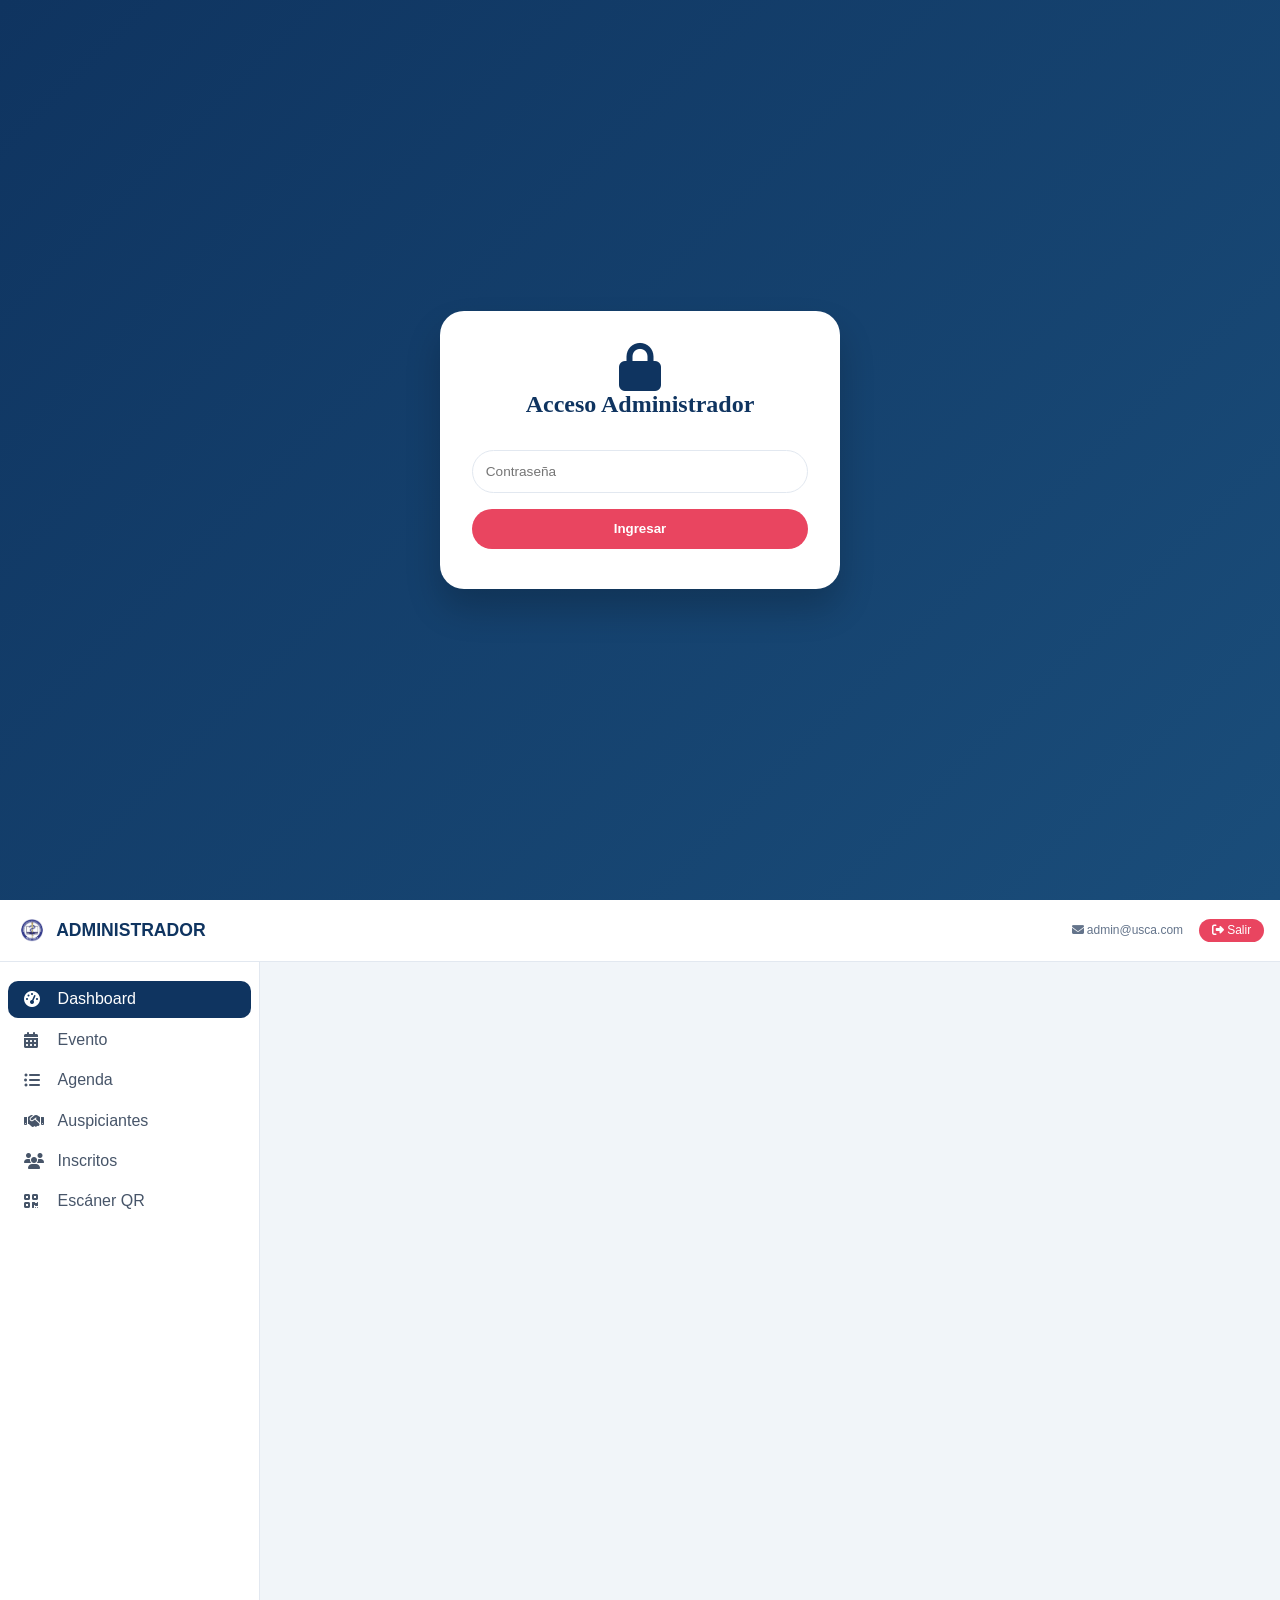
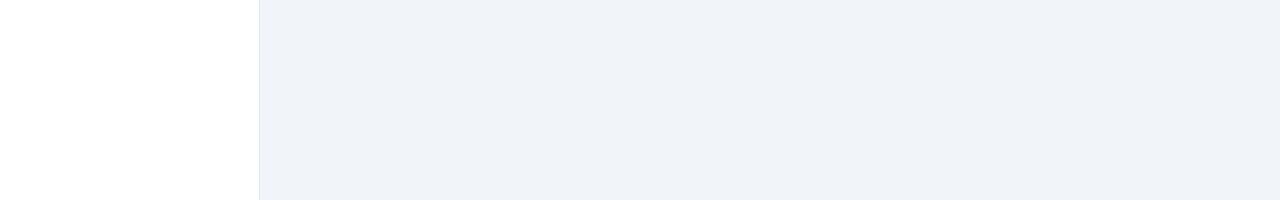
==== admin.html @ 4ec11296 "Admin: mejora diseño carnet (logo circular, título centrado, QR 120px, Caaguazú 2026)" ====
<!DOCTYPE html>
<html lang="es">
<head>
    <meta charset="UTF-8">
    <meta name="viewport" content="width=device-width, initial-scale=1.0, user-scalable=yes">
    <title>Administrador - Seminario USCA</title>
    <link href="https://fonts.googleapis.com/css2?family=Inter:opsz,wght@14..32,300;14..32,400;14..32,500;14..32,600;14..32,700&display=swap" rel="stylesheet">
    <link rel="stylesheet" href="https://cdnjs.cloudflare.com/ajax/libs/font-awesome/6.4.0/css/all.min.css">
    <link rel="stylesheet" href="css/styles.css">
    <script src="https://cdn.jsdelivr.net/npm/chart.js@4.4.0/dist/chart.umd.min.js"></script>
    <script src="https://cdn.jsdelivr.net/npm/jsqr@1.4.0/dist/jsQR.min.js"></script>
    <script src="https://cdnjs.cloudflare.com/ajax/libs/html2pdf.js/0.10.1/html2pdf.bundle.min.js"></script>
    <script src="https://cdn.jsdelivr.net/npm/qrcodejs@1.0.0/qrcode.min.js"></script>
    <script src="https://cdnjs.cloudflare.com/ajax/libs/html2canvas/1.4.1/html2canvas.min.js"></script>
    <!-- Firebase -->
    <script src="https://www.gstatic.com/firebasejs/9.6.1/firebase-app-compat.js"></script>
    <script src="https://www.gstatic.com/firebasejs/9.6.1/firebase-database-compat.js"></script>
    <style>
        /* Estilos para el carnet en el modal */
        .modal-carnet-admin {
            display: none;
            position: fixed;
            z-index: 1100;
            left: 0;
            top: 0;
            width: 100%;
            height: 100%;
            background-color: rgba(0,0,0,0.8);
            justify-content: center;
            align-items: center;
        }
        .modal-carnet-admin.active {
            display: flex;
        }
        .carnet-preview {
            background: white;
            border-radius: 16px;
            padding: 1rem;
            max-width: 500px;
            width: 90%;
            text-align: center;
        }
        .carnet-preview .carnet {
            margin: 0 auto;
            position: relative;
            background: linear-gradient(135deg, #0f3460 0%, #1a4d7a 100%);
            color: white;
            border-radius: 16px;
            padding: 1.5rem;
        }
        .btn-imprimir {
            background: #0f3460;
            margin-top: 1rem;
        }
        /* Centrar QR */
        #carnetQRAdmin {
            display: flex;
            justify-content: center;
        }
        /* Ajuste para impresión */
        @media print {
            .modal-carnet-admin {
                position: absolute;
                background: white;
            }
            .carnet-preview {
                box-shadow: none;
                padding: 0;
            }
            .btn, .close {
                display: none;
            }
        }
    </style>
</head>
<body>

<!-- Pantalla de login -->
<div id="loginScreen" class="login-container">
    <div class="login-card">
        <i class="fas fa-lock" style="font-size: 3rem; color:#0f3460;"></i>
        <h2>Acceso Administrador</h2>
        <input type="password" id="adminPassword" placeholder="Contraseña" onkeypress="if(event.key==='Enter') verificarLogin()">
        <button onclick="verificarLogin()">Ingresar</button>
        <div id="loginError" class="error-msg"></div>
    </div>
</div>

<!-- Panel Admin -->
<div id="adminPanel" class="admin-panel">
    <div class="admin-header">
        <div class="logo-area">
            <img src="assets/logo.png" alt="Logo">
            <h1>ADMINISTRADOR</h1>
        </div>
        <div class="user-area">
            <span class="user-email"><i class="fas fa-envelope"></i> admin@usca.com</span>
            <button class="btn-logout" onclick="cerrarSesion()"><i class="fas fa-sign-out-alt"></i> Salir</button>
        </div>
    </div>
    <div class="admin-layout">
        <div class="sidebar">
            <div class="nav-item active" data-tab="dashboard"><i class="fas fa-tachometer-alt"></i> <span>Dashboard</span></div>
            <div class="nav-item" data-tab="evento"><i class="fas fa-calendar-alt"></i> <span>Evento</span></div>
            <div class="nav-item" data-tab="agenda"><i class="fas fa-list-ul"></i> <span>Agenda</span></div>
            <div class="nav-item" data-tab="auspiciantes"><i class="fas fa-handshake"></i> <span>Auspiciantes</span></div>
            <div class="nav-item" data-tab="inscritos"><i class="fas fa-users"></i> <span>Inscritos</span></div>
            <div class="nav-item" data-tab="scanner"><i class="fas fa-qrcode"></i> <span>Escáner QR</span></div>
        </div>
        <div class="main-content" id="mainContent"></div>
    </div>
</div>

<!-- Modal para ver imagen grande -->
<div id="modalImagen" class="modal-imagen" onclick="cerrarModalImagen()"><img id="imgGrande" src=""></div>

<!-- Modal para previsualizar carnet -->
<div id="modalCarnetAdmin" class="modal-carnet-admin">
    <div class="carnet-preview">
        <span style="float: right; font-size: 24px; cursor: pointer;" onclick="cerrarModalCarnetAdmin()">&times;</span>
        <div id="carnetAdminContent"></div>
        <button class="btn" onclick="imprimirCarnet()"><i class="fas fa-print"></i> Imprimir</button>
        <button class="btn btn-imprimir" onclick="descargarCarnetAdmin()"><i class="fas fa-download"></i> Descargar PNG</button>
    </div>
</div>

<script>
    // ==================== CONFIGURACIÓN FIREBASE ====================
    const firebaseConfig = {
        apiKey: "AIzaSyDCMQjh5PCz2f17xxhMF0JkGAjliCBreUg",
        authDomain: "seminario-usca.firebaseapp.com",
        databaseURL: "https://seminario-usca-default-rtdb.firebaseio.com",
        projectId: "seminario-usca",
        storageBucket: "seminario-usca.firebasestorage.app",
        messagingSenderId: "560733409147",
        appId: "1:560733409147:web:13f01f10f3ee961ab677de"
    };
    
    if (!firebase.apps.length) {
        firebase.initializeApp(firebaseConfig);
    }
    const db = firebase.database();
    
    // ==================== VARIABLES GLOBALES ====================
    let agenda = [];
    let auspiciantes = [];
    let inscritos = [];
    let eventInfo = {};
    let scannerActive = false, scannerStream = null, scannerAnimation = null;
    let searchTerm = '';
    
    // ==================== FUNCIONES DE CARGA EN TIEMPO REAL ====================
    function cargarDatos() {
        db.ref('agenda').on('value', snap => {
            if(snap.val()) agenda = Object.values(snap.val());
            else agenda = [];
            if(document.getElementById('listaAgenda')) actualizarListaAgenda();
            if(document.getElementById('chartInscritos')) actualizarDashboard();
        });
        db.ref('auspiciantes').on('value', snap => {
            if(snap.val()) auspiciantes = Object.values(snap.val());
            else auspiciantes = [];
            if(document.getElementById('listaAuspiciantes')) actualizarListaAuspiciantes();
        });
        db.ref('inscritos').on('value', snap => {
            if(snap.val()) inscritos = Object.values(snap.val());
            else inscritos = [];
            if(document.getElementById('listaInscritosContainer')) actualizarListaInscritos();
            if(document.getElementById('chartInscritos')) actualizarDashboard();
        });
        db.ref('evento').on('value', snap => {
            if(snap.val()) eventInfo = snap.val();
            else {
                eventInfo = {
                    descripcion: "Evento de actualización quirúrgica",
                    fecha: "2026-08-08",
                    horaInicio: "08:00",
                    horaFin: "17:00"
                };
                db.ref('evento').set(eventInfo);
            }
            if(document.getElementById('descEvento')) cargarEventoAlFormulario();
            if(document.getElementById('chartInscritos')) actualizarDashboard();
        });
    }
    
    // ==================== FUNCIONES DE VISTA ====================
    function actualizarDashboard() {
        const total = inscritos.length, pagos = inscritos.filter(i=>i.pagoVerificado).length, presentes = inscritos.filter(i=>i.presente).length;
        document.getElementById('kpiContainer').innerHTML = `
            <div class="kpi-card"><div class="kpi-info"><h3>Inscritos</h3><div class="kpi-number">${total}</div></div><div class="kpi-icon"><i class="fas fa-users"></i></div></div>
            <div class="kpi-card"><div class="kpi-info"><h3>Pagos verificados</h3><div class="kpi-number">${pagos}</div></div><div class="kpi-icon"><i class="fas fa-credit-card"></i></div></div>
            <div class="kpi-card"><div class="kpi-info"><h3>Asistencia confirmada</h3><div class="kpi-number">${presentes}</div></div><div class="kpi-icon"><i class="fas fa-check-circle"></i></div></div>
            <div class="kpi-card"><div class="kpi-info"><h3>Actividades</h3><div class="kpi-number">${agenda.length}</div></div><div class="kpi-icon"><i class="fas fa-calendar"></i></div></div>
        `;
        document.getElementById('resumenEvento').innerHTML = `📅 ${new Date(eventInfo.fecha).toLocaleDateString('es-ES')} - ${eventInfo.horaInicio} a ${eventInfo.horaFin}`;
        const ctx = document.getElementById('chartInscritos')?.getContext('2d');
        if(ctx) {
            new Chart(ctx, { type: 'doughnut', data: { labels: ['Confirmados', 'Pendientes'], datasets: [{ data: [presentes, total-presentes], backgroundColor: ['#16c784', '#e94560'] }] } });
        }
    }
    
    function cargarEventoAlFormulario() {
        document.getElementById('descEvento').value = eventInfo.descripcion;
        document.getElementById('fechaEvento').value = eventInfo.fecha;
        document.getElementById('horaInicio').value = eventInfo.horaInicio;
        document.getElementById('horaFin').value = eventInfo.horaFin;
    }
    
    function actualizarListaAgenda() {
        const container = document.getElementById('listaAgenda');
        container.innerHTML = agenda.map(a => `
            <div class="list-item"><div><strong>${a.hora}</strong> - ${a.tema}<br><small>${a.speaker||''}</small></div><button class="btn btn-sm btn-danger" onclick="eliminarActividad('${a.id}')">Eliminar</button></div>
        `).join('');
    }
    
    function actualizarListaAuspiciantes() {
        const container = document.getElementById('listaAuspiciantes');
        container.innerHTML = auspiciantes.map(a => `
            <div class="list-item"><div style="display:flex; align-items:center; gap:10px;">${a.imagen ? `<img src="${a.imagen}" style="height:40px; border-radius:8px;">` : '<i class="fas fa-building" style="font-size:1.8rem;"></i>'}<strong>${a.nombre}</strong></div><button class="btn btn-sm btn-danger" onclick="eliminarAuspiciante('${a.id}')">Eliminar</button></div>
        `).join('');
    }
    
    function resaltarPalabras(texto, busqueda) {
        if (!busqueda.trim()) return texto;
        const palabras = busqueda.trim().split(/\s+/);
        let resultado = texto;
        palabras.forEach(palabra => {
            if (palabra.length === 0) return;
            const escapado = palabra.replace(/[.*+?^${}()|[\]\\]/g, '\\$&');
            const regex = new RegExp(`(${escapado})`, 'gi');
            resultado = resultado.replace(regex, `<span class="highlight">$1</span>`);
        });
        return resultado;
    }
    
    function textoNormalizadoSinEspacios(str) {
        return str.toLowerCase().replace(/\s/g, '');
    }
    
    // ---- FUNCIÓN MODIFICADA DEL CARNET PARA ADMIN (con logo circular y título centrado) ----
    function mostrarCarnetAdmin(nombreCompleto, ci, qrData) {
        const container = document.getElementById('carnetAdminContent');
        container.innerHTML = `
            <div class="carnet" style="position: relative; padding: 1.5rem;">
                <!-- Logo circular arriba a la izquierda -->
                <div style="position: absolute; top: 15px; left: 15px;">
                    <img src="assets/logo.png" style="width: 70px; height: 70px; object-fit: cover; border-radius: 50%; border: 2px solid white; background: white;">
                </div>
                <!-- Título centrado -->
                <div style="text-align: center; font-weight: 800; font-size: 1.2rem; line-height: 1.3; margin: 0 0 20px 0;">
                    III Seminario de<br>Actualización Quirúrgica
                </div>
                <!-- Nombre del participante centrado -->
                <div class="carnet-nombre" style="font-size: 1.4rem; font-weight: 800; margin: 10px 0 5px; text-align: center;">${nombreCompleto.toUpperCase()}</div>
                <!-- CI -->
                <div class="carnet-ci" style="text-align: center;">CI: ${ci}</div>
                <!-- QR centrado -->
                <div id="carnetQRAdmin" style="display: flex; justify-content: center; margin: 15px auto;"></div>
                <!-- Pie de página -->
                <div class="carnet-footer" style="margin-top: 10px; font-size: 0.9rem; text-align: center;">Caaguazú 2026</div>
            </div>
        `;
        const qrDiv = document.getElementById('carnetQRAdmin');
        qrDiv.innerHTML = '';
        new QRCode(qrDiv, {
            text: qrData,
            width: 120,
            height: 120,
            colorDark: "#0f3460",
            colorLight: "#ffffff"
        });
        document.getElementById('modalCarnetAdmin').classList.add('active');
    }
    
    function cerrarModalCarnetAdmin() {
        document.getElementById('modalCarnetAdmin').classList.remove('active');
    }
    
    function imprimirCarnet() {
        const carnetHTML = document.querySelector('#carnetAdminContent .carnet').cloneNode(true);
        const ventana = window.open('', '_blank');
        ventana.document.write(`
            <html><head><title>Carnet - Seminario USCA</title>
            <style>
                body { font-family: 'Poppins', sans-serif; display: flex; justify-content: center; align-items: center; min-height: 100vh; margin: 0; background: #f0f4f8; }
                .carnet { background: linear-gradient(135deg, #0f3460 0%, #1a4d7a 100%); color: white; padding: 1.5rem; border-radius: 16px; text-align: center; width: 400px; margin: auto; position: relative; }
                .carnet-header { display: flex; align-items: center; justify-content: center; gap: 10px; }
                .carnet-nombre { font-size: 1.3rem; font-weight: 800; margin: 0.5rem 0; }
                img { max-width: 100%; }
                #carnetQRAdmin { display: flex; justify-content: center; }
                /* Asegurar que el logo circular se vea bien en impresión */
                .carnet div[style*="position: absolute"] {
                    position: absolute !important;
                    top: 15px !important;
                    left: 15px !important;
                }
            </style>
            </head><body>
            ${carnetHTML.outerHTML}
            <script>window.onload = function() { window.print(); setTimeout(() => window.close(), 500); }<\/script>
            </body></html>
        `);
        ventana.document.close();
    }
    
    function descargarCarnetAdmin() {
        const carnetElement = document.querySelector('#carnetAdminContent .carnet');
        html2canvas(carnetElement, { scale: 2 }).then(canvas => {
            const link = document.createElement('a');
            link.download = 'carnet.png';
            link.href = canvas.toDataURL();
            link.click();
        }).catch(() => alert('Error al generar la imagen'));
    }
    
    function eliminarInscrito(id, nombre) {
        if (confirm(`¿Estás seguro de que deseas eliminar a ${nombre}? Esta acción no se puede deshacer.`)) {
            const password = prompt("Para confirmar la eliminación, ingresa la contraseña de administrador:");
            if (password === "2000") {
                db.ref('inscritos/' + id).remove().then(() => {
                    alert("Inscrito eliminado correctamente.");
                    actualizarListaInscritos();
                }).catch(err => alert("Error al eliminar: " + err.message));
            } else {
                alert("Contraseña incorrecta. Eliminación cancelada.");
            }
        }
    }
    
    function actualizarListaInscritos() {
        const container = document.getElementById('listaInscritosContainer');
        if (!container) return;
        const termRaw = searchTerm.trim();
        let inscritosFiltrados = inscritos;
        if (termRaw !== '') {
            const termNormalizado = textoNormalizadoSinEspacios(termRaw);
            inscritosFiltrados = inscritos.filter(i => {
                const nombreCompleto = `${i.nombre} ${i.apellido}`;
                const nombreCompletoSinEspacios = textoNormalizadoSinEspacios(nombreCompleto);
                const ciSinEspacios = textoNormalizadoSinEspacios(i.ci.toString());
                return nombreCompletoSinEspacios.includes(termNormalizado) || ciSinEspacios.includes(termNormalizado);
            });
        }
        if (inscritosFiltrados.length === 0) {
            container.innerHTML = `<div class="no-results"><i class="fas fa-exclamation-triangle"></i> No se encontraron inscritos que coincidan con "<strong>${termRaw}</strong>"</div>`;
            return;
        }
        let html = '';
        inscritosFiltrados.forEach(i => {
            let nombreResaltado = resaltarPalabras(i.nombre, searchTerm);
            let apellidoResaltado = resaltarPalabras(i.apellido, searchTerm);
            let ciResaltado = resaltarPalabras(i.ci.toString(), searchTerm);
            const imgPreview = i.comprobante ? `<img src="${i.comprobante}" class="img-thumb" onclick="verImagen('${i.comprobante}')">` : 'Sin imagen';
            html += `<div class="list-item">
                <div class="inscrito-info">
                    <strong>${nombreResaltado} ${apellidoResaltado}</strong><br>
                    CI: ${ciResaltado} | ${i.correo}
                    <div style="margin-top:5px;">${imgPreview}</div>
                </div>
                <div class="inscrito-actions">
                    <button class="btn btn-sm ${i.pagoVerificado ? 'btn-warning' : 'btn-success'}" onclick="togglePago('${i.id}')">
                        ${i.pagoVerificado ? 'Quitar pago' : 'Validar pago'}
                    </button>
                    <button class="btn btn-sm ${i.presente ? 'btn-warning' : 'btn-success'}" onclick="toggleAsistencia('${i.id}')">
                        ${i.presente ? 'Quitar asistencia' : 'Marcar asistencia'}
                    </button>
                    <button class="btn btn-sm btn-danger" onclick="eliminarInscrito('${i.id}', '${i.nombre} ${i.apellido}')">
                        <i class="fas fa-trash"></i> Eliminar
                    </button>
                    <button class="btn btn-sm" style="background:#0f3460;" onclick="mostrarCarnetAdmin('${i.nombre} ${i.apellido}', '${i.ci}', '${i.id}')">
                        <i class="fas fa-id-card"></i> Carnet
                    </button>
                </div>
            </div>`;
        });
        container.innerHTML = html;
    }
    
    window.buscarInscritos = function() {
        const input = document.getElementById('searchInput');
        searchTerm = input ? input.value : '';
        actualizarListaInscritos();
    };
    window.limpiarBusqueda = function() {
        searchTerm = '';
        const input = document.getElementById('searchInput');
        if (input) input.value = '';
        actualizarListaInscritos();
    };
    
    // ==================== RENDERIZAR SECCIONES ====================
    function renderDashboard() {
        return `<div class="kpi-grid" id="kpiContainer"></div><div class="section-card"><div class="section-title"><i class="fas fa-info-circle"></i> Resumen del evento</div><p id="resumenEvento"></p><canvas id="chartInscritos" style="max-height:250px; margin-top:1rem;"></canvas></div>`;
    }
    function renderEvento() {
        return `<div class="section-card"><div class="section-title"><i class="fas fa-calendar-alt"></i> Configuración del Evento</div><div class="form-group"><label>Descripción</label><textarea id="descEvento" rows="3"></textarea></div><div class="form-group"><label>Fecha</label><input type="date" id="fechaEvento"></div><div class="form-group"><label>Hora inicio</label><input type="time" id="horaInicio"></div><div class="form-group"><label>Hora fin</label><input type="time" id="horaFin"></div><button class="btn" onclick="guardarEvento()">Guardar cambios</button></div>`;
    }
    function renderAgenda() {
        return `<div class="section-card"><div style="display:flex; justify-content:space-between; align-items:center; margin-bottom:1rem;"><div class="section-title"><i class="fas fa-list-ul"></i> Agenda del Evento</div><button class="btn" onclick="exportarAgendaPDF()"><i class="fas fa-file-pdf"></i> Exportar agenda a PDF</button></div><div class="section-title"><i class="fas fa-plus-circle"></i> Agregar actividad</div><div style="display:flex; gap:0.5rem; flex-wrap:wrap; margin-bottom:1rem;"><input type="time" id="nuevaHora" style="flex:1;"><input type="text" id="nuevoTema" placeholder="Tema" style="flex:2;"><input type="text" id="nuevoSpeaker" placeholder="Expositor" style="flex:2;"><button class="btn" onclick="agregarActividad()">➕ Agregar</button></div><div class="section-title"><i class="fas fa-list"></i> Actividades actuales</div><div id="listaAgenda"></div></div>`;
    }
    function renderAuspiciantes() {
        return `<div class="section-card"><div class="section-title"><i class="fas fa-handshake"></i> Agregar auspiciante</div><div style="display:flex; gap:0.5rem; flex-wrap:wrap; margin-bottom:1rem;"><input type="text" id="nombreAuspiciante" placeholder="Nombre" style="flex:2;"><input type="file" id="imagenAuspiciante" accept="image/*" style="flex:2;"><button class="btn" onclick="agregarAuspiciante()">➕ Agregar</button></div><div class="section-title"><i class="fas fa-building"></i> Auspiciantes actuales</div><div id="listaAuspiciantes"></div></div>`;
    }
    function renderInscritos() {
        return `<div class="section-card"><div class="section-title"><i class="fas fa-users"></i> Lista de inscritos</div><div class="search-container"><input type="text" id="searchInput" class="search-input" placeholder="🔍 Buscar por nombre, apellido o cédula (ignora espacios)" onkeyup="buscarInscritos()"><button class="btn" onclick="buscarInscritos()"><i class="fas fa-search"></i> Buscar</button><button class="btn" style="background:#64748b;" onclick="limpiarBusqueda()"><i class="fas fa-times"></i> Limpiar</button><button class="btn" onclick="exportarExcel()"><i class="fas fa-file-excel"></i> Exportar</button></div><div id="listaInscritosContainer"></div></div>`;
    }
    function renderScanner() {
        return `<div class="section-card"><div class="section-title"><i class="fas fa-qrcode"></i> Escáner QR</div><p>Acerca el código QR del carnet para cambiar asistencia (toggle).</p><div class="scanner-container"><video id="scannerVideo" playsinline></video><div style="margin-top:1rem;"><button class="btn" id="btnIniciar" onclick="iniciarEscaner()"><i class="fas fa-video"></i> Iniciar cámara</button><button class="btn btn-danger" id="btnDetener" onclick="detenerEscaner()" style="display:none;"><i class="fas fa-stop"></i> Detener</button></div><div id="scannerResultado" style="margin-top:1rem;"></div></div></div>`;
    }
    
    function exportarAgendaPDF() {
        const fechaEvento = new Date(eventInfo.fecha).toLocaleDateString('es-ES', { year: 'numeric', month: 'long', day: 'numeric' });
        let tablaHTML = `<div class="pdf-agenda" style="font-family: 'Inter', sans-serif; padding: 20px;"><div style="text-align:center; margin-bottom:20px; border-bottom:2px solid #0f3460; padding-bottom:10px;"><img src="assets/logo.png" style="height:60px;"><h2 style="color:#0f3460;">III SEMINARIO DE ACTUALIZACIÓN QUIRÚRGICA</h2><p style="color:#e94560;">${fechaEvento} - ${eventInfo.horaInicio} a ${eventInfo.horaFin}</p></div><table style="width:100%; border-collapse:collapse;"><thead><tr style="background:#0f3460; color:white;"><th>Hora</th><th>Tema</th><th>Expositor</th></tr></thead><tbody>${agenda.map(item => `<tr><td style="border:1px solid #ddd; padding:8px;">${item.hora}</td><td style="border:1px solid #ddd; padding:8px;">${item.tema}</td><td style="border:1px solid #ddd; padding:8px;">${item.speaker || '---'}</td></tr>`).join('')}</tbody></table><div style="text-align:center; margin-top:20px; font-size:0.8rem; color:#64748b;">Seminario USCA - ${fechaEvento}</div></div>`;
        const element = document.createElement('div');
        element.innerHTML = tablaHTML;
        document.body.appendChild(element);
        html2pdf().set({ margin: [0.5,0.5,0.5,0.5], filename: `agenda_seminario_${eventInfo.fecha}.pdf`, image: { type: 'jpeg', quality: 0.98 }, html2canvas: { scale: 2 }, jsPDF: { unit: 'in', format: 'a4', orientation: 'portrait' } }).from(element).save().then(() => element.remove());
    }
    window.exportarAgendaPDF = exportarAgendaPDF;
    
    // ==================== CRUD CON FIREBASE ====================
    window.guardarEvento = function() {
        eventInfo.descripcion = document.getElementById('descEvento').value;
        eventInfo.fecha = document.getElementById('fechaEvento').value;
        eventInfo.horaInicio = document.getElementById('horaInicio').value;
        eventInfo.horaFin = document.getElementById('horaFin').value;
        db.ref('evento').set(eventInfo).then(() => {
            alert("Evento actualizado");
            cambiarSeccion('dashboard');
        }).catch(err => alert("Error: " + err.message));
    };
    
    window.agregarActividad = function() {
        let hora = document.getElementById('nuevaHora').value, tema = document.getElementById('nuevoTema').value;
        if(!hora || !tema) { alert("Completa hora y tema"); return; }
        const speaker = document.getElementById('nuevoSpeaker').value;
        const newId = Date.now().toString();
        db.ref('agenda/' + newId).set({ id: newId, hora, tema, speaker }).then(() => {
            cambiarSeccion('agenda');
        }).catch(err => alert("Error: " + err.message));
    };
    
    window.eliminarActividad = function(id) {
        db.ref('agenda/' + id).remove().then(() => {
            cambiarSeccion('agenda');
        }).catch(err => alert("Error: " + err.message));
    };
    
    window.agregarAuspiciante = function() {
        let nombre = document.getElementById('nombreAuspiciante').value.trim();
        if(!nombre) { alert("Ingrese nombre"); return; }
        let file = document.getElementById('imagenAuspiciante').files[0];
        const newId = Date.now().toString();
        const reader = new FileReader();
        reader.onload = e => {
            db.ref('auspiciantes/' + newId).set({ id: newId, nombre, imagen: e.target.result }).then(() => {
                cambiarSeccion('auspiciantes');
            }).catch(err => alert("Error: " + err.message));
        };
        if(file) reader.readAsDataURL(file);
        else {
            db.ref('auspiciantes/' + newId).set({ id: newId, nombre, imagen: null }).then(() => {
                cambiarSeccion('auspiciantes');
            }).catch(err => alert("Error: " + err.message));
        }
        document.getElementById('nombreAuspiciante').value = '';
        document.getElementById('imagenAuspiciante').value = '';
    };
    
    window.eliminarAuspiciante = function(id) {
        db.ref('auspiciantes/' + id).remove().then(() => {
            cambiarSeccion('auspiciantes');
        }).catch(err => alert("Error: " + err.message));
    };
    
    window.togglePago = function(id) {
        const ref = db.ref('inscritos/' + id);
        ref.once('value').then(snap => {
            const inscrito = snap.val();
            if(inscrito) {
                inscrito.pagoVerificado = !inscrito.pagoVerificado;
                ref.set(inscrito);
            }
        });
    };
    
    window.toggleAsistencia = function(id) {
        const ref = db.ref('inscritos/' + id);
        ref.once('value').then(snap => {
            const inscrito = snap.val();
            if(inscrito) {
                inscrito.presente = !inscrito.presente;
                ref.set(inscrito);
            }
        });
    };
    
    window.verImagen = function(base64) {
        document.getElementById('imgGrande').src = base64;
        document.getElementById('modalImagen').classList.add('active');
    };
    window.cerrarModalImagen = function() {
        document.getElementById('modalImagen').classList.remove('active');
    };
    
    function exportarExcel() {
        let csv = "Nombre,Cédula,Email,Pago verificado,Asistencia\n";
        inscritos.forEach(i => {
            csv += `"${i.nombre} ${i.apellido}","${i.ci}","${i.correo}","${i.pagoVerificado ? 'Sí' : 'No'}","${i.presente ? 'Presente' : 'Ausente'}"\n`;
        });
        let blob = new Blob(["\uFEFF" + csv], { type: "text/csv;charset=utf-8;" });
        let link = document.createElement('a');
        link.href = URL.createObjectURL(blob);
        link.download = "inscritos.csv";
        link.click();
        URL.revokeObjectURL(link.href);
    }
    window.exportarExcel = exportarExcel;
    
    // ==================== ESCÁNER QR ====================
    window.iniciarEscaner = function() {
        let video = document.getElementById('scannerVideo');
        navigator.mediaDevices.getUserMedia({ video: { facingMode: 'environment' } }).then(stream => {
            scannerStream = stream;
            video.srcObject = stream;
            video.play();
            document.getElementById('btnIniciar').style.display = 'none';
            document.getElementById('btnDetener').style.display = 'inline-block';
            scannerActive = true;
            escanearQR();
        }).catch(err => alert("Error cámara: " + err.message));
    };
    
    window.detenerEscaner = function() {
        scannerActive = false;
        if(scannerAnimation) cancelAnimationFrame(scannerAnimation);
        if(scannerStream) { scannerStream.getTracks().forEach(t => t.stop()); scannerStream = null; }
        let video = document.getElementById('scannerVideo');
        if(video) video.srcObject = null;
        document.getElementById('btnIniciar').style.display = 'inline-block';
        document.getElementById('btnDetener').style.display = 'none';
    };
    
    function escanearQR() {
        if(!scannerActive) return;
        let video = document.getElementById('scannerVideo');
        if(video.videoWidth === 0) { scannerAnimation = requestAnimationFrame(escanearQR); return; }
        let canvas = document.createElement('canvas');
        canvas.width = video.videoWidth;
        canvas.height = video.videoHeight;
        let ctx = canvas.getContext('2d');
        ctx.drawImage(video, 0, 0, canvas.width, canvas.height);
        let imageData = ctx.getImageData(0, 0, canvas.width, canvas.height);
        let code = jsQR(imageData.data, canvas.width, canvas.height);
        if(code) {
            let inscrito = inscritos.find(i => i.id === code.data);
            let resultadoDiv = document.getElementById('scannerResultado');
            if(inscrito) {
                inscrito.presente = !inscrito.presente;
                db.ref('inscritos/' + inscrito.id).set(inscrito).then(() => {
                    resultadoDiv.innerHTML = `<span style="color:green;">✅ Asistencia cambiada a ${inscrito.presente ? 'Presente' : 'Ausente'} para ${inscrito.nombre}</span>`;
                    setTimeout(() => resultadoDiv.innerHTML = '', 3000);
                    detenerEscaner();
                    if(document.getElementById('listaInscritosContainer')) actualizarListaInscritos();
                });
            } else {
                resultadoDiv.innerHTML = `<span style="color:red;">❌ Código no válido</span>`;
                setTimeout(() => resultadoDiv.innerHTML = '', 2000);
            }
            return;
        }
        scannerAnimation = requestAnimationFrame(escanearQR);
    }
    
    // ==================== NAVEGACIÓN ====================
    function cambiarSeccion(seccion) {
        let content = document.getElementById('mainContent');
        if(seccion === 'dashboard') {
            content.innerHTML = renderDashboard();
            setTimeout(() => actualizarDashboard(), 50);
        } else if(seccion === 'evento') {
            content.innerHTML = renderEvento();
            cargarEventoAlFormulario();
        } else if(seccion === 'agenda') {
            content.innerHTML = renderAgenda();
            actualizarListaAgenda();
        } else if(seccion === 'auspiciantes') {
            content.innerHTML = renderAuspiciantes();
            actualizarListaAuspiciantes();
        } else if(seccion === 'inscritos') {
            content.innerHTML = renderInscritos();
            actualizarListaInscritos();
        } else if(seccion === 'scanner') {
            content.innerHTML = renderScanner();
        }
        document.querySelectorAll('.nav-item').forEach(el => el.classList.remove('active'));
        document.querySelector(`.nav-item[data-tab="${seccion}"]`).classList.add('active');
        if(seccion !== 'scanner') detenerEscaner();
    }
    
    // ==================== LOGIN / LOGOUT ====================
    window.verificarLogin = function() {
        const pass = document.getElementById('adminPassword').value;
        if(pass === 'usca2026') {
            document.getElementById('loginScreen').style.display = 'none';
            document.getElementById('adminPanel').classList.add('active');
            cargarDatos();
            cambiarSeccion('dashboard');
        } else {
            document.getElementById('loginError').innerText = '❌ Contraseña incorrecta';
        }
    };
    
    window.cerrarSesion = function() {
        detenerEscaner();
        document.getElementById('adminPanel').classList.remove('active');
        document.getElementById('loginScreen').style.display = 'flex';
        document.getElementById('adminPassword').value = '';
        document.getElementById('loginError').innerText = '';
    };
    
    window.cambiarSeccion = cambiarSeccion;
    window.cerrarModalCarnetAdmin = cerrarModalCarnetAdmin;
    window.imprimirCarnet = imprimirCarnet;
    window.descargarCarnetAdmin = descargarCarnetAdmin;
    window.mostrarCarnetAdmin = mostrarCarnetAdmin;
    window.eliminarInscrito = eliminarInscrito;
    
    document.querySelectorAll('.nav-item').forEach(el => {
        el.addEventListener('click', () => cambiarSeccion(el.getAttribute('data-tab')));
    });
</script>
</body>
</html>
---- css/styles.css ----
:root {
    --primary: #0f3460;
    --secondary: #e94560;
    --accent: #16c784;
    --light: #f0f4f8;
    --text: #2c3e50;
}

* {
    margin: 0;
    padding: 0;
    box-sizing: border-box;
}

body {
    font-family: 'Poppins', sans-serif;
    background: linear-gradient(135deg, var(--light) 0%, #e8f4f8 100%);
    color: var(--text);
    overflow-x: hidden;
}

/* ============ HEADER ============ */
header {
    background: linear-gradient(135deg, var(--primary) 0%, #1a4d7a 100%);
    color: white;
    padding: 0.8rem 1rem;
    box-shadow: 0 8px 32px rgba(15, 52, 96, 0.2);
    position: sticky;
    top: 0;
    z-index: 999;
}
.header-container {
    max-width: 1400px;
    margin: 0 auto;
    display: flex;
    justify-content: space-between;
    align-items: center;
    flex-wrap: wrap;
    gap: 0.5rem;
}
.logo {
    font-family: 'Playfair Display', serif;
    font-size: 1.2rem;
    font-weight: 800;
    display: flex;
    align-items: center;
    gap: 0.5rem;
}
.logo img {
    height: 45px;
}
nav {
    display: flex;
    gap: 1rem;
    align-items: center;
    flex-wrap: wrap;
}
nav a {
    color: white;
    text-decoration: none;
    font-weight: 500;
    cursor: pointer;
    font-size: 0.9rem;
}
.admin-btn {
    background: var(--secondary);
    color: white;
    padding: 0.4rem 0.8rem;
    border-radius: 50px;
    border: none;
    cursor: pointer;
    font-weight: 600;
    font-size: 0.8rem;
}

/* ============ HERO ============ */
.hero {
    min-height: 30vh;
    background: linear-gradient(135deg, var(--primary) 0%, #1a4d7a 100%);
    color: white;
    display: flex;
    align-items: center;
    justify-content: center;
    text-align: center;
    padding: 2rem 1rem;
}
.hero h1 {
    font-family: 'Playfair Display', serif;
    font-size: 1.8rem;
    margin-bottom: 1rem;
}
.hero-info {
    display: flex;
    gap: 1rem;
    justify-content: center;
    margin-top: 1rem;
    flex-wrap: wrap;
}
.info-item {
    background: rgba(255,255,255,0.1);
    padding: 0.5rem 1rem;
    border-radius: 10px;
    backdrop-filter: blur(10px);
    font-size: 0.8rem;
}
.info-item-value {
    font-size: 1rem;
    font-weight: 700;
}

/* ============ SECCIONES GENERALES ============ */
.auspiciantes-section,
.descripcion-section,
.agenda-section,
.cta-section {
    max-width: 1200px;
    margin: 1.5rem auto;
    padding: 1.5rem;
    background: white;
    border-radius: 16px;
    box-shadow: 0 4px 12px rgba(0,0,0,0.08);
}
/* TÍTULOS CENTRADOS (importante) */
.section-title {
    font-family: 'Playfair Display', serif;
    font-size: 1.8rem;
    font-weight: 700;
    color: var(--primary);
    text-align: center !important;
    margin-left: auto !important;
    margin-right: auto !important;
    display: block;
    width: 100%;
    margin-bottom: 1rem;
    letter-spacing: -0.5px;
}
.section-subtitle {
    text-align: center;
    color: #7f8c8d;
    margin-bottom: 1.5rem;
    font-size: 0.9rem;
}
.descripcion-content p {
    text-align: center;
    line-height: 1.6;
}

/* ============ AGENDA ============ */
.agenda-grid {
    display: grid;
    grid-template-columns: repeat(auto-fit, minmax(250px, 1fr));
    gap: 1rem;
}
.agenda-card {
    background: #f8f9fa;
    padding: 1rem;
    border-radius: 12px;
    border-left: 4px solid var(--secondary);
}
.agenda-time {
    font-weight: 700;
    font-size: 0.9rem;
    color: var(--secondary);
}
.agenda-topic {
    font-size: 1rem;
    font-weight: 700;
    margin: 0.3rem 0;
}
.agenda-speaker {
    font-size: 0.8rem;
    color: #7f8c8d;
}

/* ============ AUSPICIANTES (carrusel) ============ */
.auspiciantes-carousel {
    overflow: hidden;
    height: 120px;
}
.carousel-inner-custom {
    display: flex;
    animation: scroll-carousel 30s linear infinite;
}
@keyframes scroll-carousel {
    0% { transform: translateX(0); }
    100% { transform: translateX(-50%); }
}
.auspiciante-item {
    flex-shrink: 0;
    width: 140px;
    text-align: center;
    padding: 0.5rem;
}
.auspiciante-logo {
    height: 60px;
    width: auto;
    object-fit: contain;
    margin-bottom: 0.3rem;
}
.auspiciante-name {
    font-size: 0.8rem;
    font-weight: 600;
    color: var(--primary);
}

/* ============ CTA ============ */
.cta-btn {
    display: block;
    background: var(--secondary);
    color: white;
    padding: 0.8rem 1.2rem;
    border-radius: 50px;
    border: none;
    font-size: 1rem;
    font-weight: 600;
    cursor: pointer;
    margin: 0 auto;
    width: 90%;
    max-width: 260px;
    transition: all 0.3s;
}
.cta-btn:hover {
    transform: translateY(-3px);
    box-shadow: 0 8px 16px rgba(233,69,96,0.3);
}

/* ============ MODALES GENERALES ============ */
.modal-inscripcion,
.modal-login-admin,
.modal-carnet {
    display: none;
    position: fixed;
    z-index: 1050;
    left: 0;
    top: 0;
    width: 100%;
    height: 100%;
    background-color: rgba(0,0,0,0.7);
}
.modal-inscripcion.active,
.modal-login-admin.active,
.modal-carnet.active {
    display: flex;
    align-items: center;
    justify-content: center;
}
.modal-content-custom,
.login-content,
.carnet-container {
    background: white;
    padding: 1.5rem;
    border-radius: 16px;
    width: 90%;
    max-width: 450px;
    max-height: 90vh;
    overflow-y: auto;
}
.close-modal,
.close-login,
.close-carnet {
    float: right;
    font-size: 24px;
    cursor: pointer;
    color: #aaa;
}
.close-modal:hover,
.close-login:hover,
.close-carnet:hover {
    color: black;
}
.form-group {
    margin-bottom: 1rem;
}
.form-group label {
    font-weight: 600;
    font-size: 0.85rem;
    color: var(--primary);
    display: block;
    margin-bottom: 0.3rem;
}
.form-group input,
.form-group textarea {
    width: 100%;
    padding: 0.7rem;
    border: 1px solid #cbd5e1;
    border-radius: 12px;
    font-family: 'Poppins', sans-serif;
}
.file-input-label {
    display: block;
    padding: 1rem;
    border: 2px dashed var(--secondary);
    border-radius: 12px;
    text-align: center;
    cursor: pointer;
    background: #f8f9fa;
    font-size: 0.85rem;
}
.btn-submit,
.btn-login {
    background: var(--secondary);
    color: white;
    border: none;
    padding: 0.8rem;
    width: 100%;
    border-radius: 40px;
    font-weight: 600;
    cursor: pointer;
    transition: all 0.3s;
    margin-top: 0.5rem;
}
.btn-submit:hover,
.btn-login:hover {
    background: #c42c48;
    transform: translateY(-2px);
}

/* ============ CARNET ============ */
.carnet {
    background: linear-gradient(135deg, var(--primary) 0%, #1a4d7a 100%);
    color: white;
    padding: 1rem;
    border-radius: 16px;
    text-align: center;
    margin: 1rem 0;
}
.carnet-header {
    font-size: 1rem;
    font-weight: 700;
    margin-bottom: 0.5rem;
    display: flex;
    align-items: center;
    justify-content: center;
    gap: 0.5rem;
}
.carnet-nombre {
    font-size: 1.2rem;
    font-weight: 800;
    margin: 0.5rem 0;
}
#carnetQR {
    background: white;
    padding: 8px;
    border-radius: 8px;
    display: inline-block;
    margin: 0.5rem 0;
}
.btn-descargar-carnet {
    background: var(--secondary);
    color: white;
    border: none;
    padding: 0.6rem;
    border-radius: 40px;
    cursor: pointer;
    font-weight: 600;
    width: 100%;
    margin-top: 0.5rem;
}

/* ============ ADMIN PANEL (estilos unificados) ============ */
.login-container {
    display: flex;
    align-items: center;
    justify-content: center;
    min-height: 100vh;
    background: linear-gradient(135deg, var(--primary) 0%, #1a4d7a 100%);
}
.login-card {
    background: white;
    padding: 2rem;
    border-radius: 24px;
    width: 90%;
    max-width: 400px;
    text-align: center;
    box-shadow: 0 20px 35px rgba(0,0,0,0.2);
}
.login-card h2 {
    color: var(--primary);
    font-family: 'Playfair Display', serif;
    margin-bottom: 1rem;
}
.login-card input {
    width: 100%;
    padding: 0.8rem;
    margin: 1rem 0;
    border: 1px solid #e2e8f0;
    border-radius: 40px;
}
.login-card button {
    background: var(--secondary);
    color: white;
    border: none;
    padding: 0.8rem;
    width: 100%;
    border-radius: 40px;
    font-weight: 600;
    cursor: pointer;
}
.error-msg {
    color: var(--secondary);
    margin-top: 0.5rem;
}
.admin-panel {
    display: none;
    height: 100vh;
    display: flex;
    flex-direction: column;
}
.admin-panel.active {
    display: flex;
}
.admin-header {
    background: white;
    padding: 0.8rem 1rem;
    display: flex;
    justify-content: space-between;
    align-items: center;
    border-bottom: 1px solid #e2e8f0;
    flex-wrap: wrap;
    gap: 0.5rem;
}
.logo-area {
    display: flex;
    align-items: center;
    gap: 0.5rem;
}
.logo-area img {
    height: 35px;
}
.logo-area h1 {
    font-size: 1.1rem;
    font-weight: 700;
    color: var(--primary);
}
.user-area {
    display: flex;
    align-items: center;
    gap: 1rem;
}
.user-email {
    font-size: 0.75rem;
    color: #64748b;
}
.btn-logout {
    background: var(--secondary);
    border: none;
    color: white;
    padding: 0.3rem 0.8rem;
    border-radius: 30px;
    cursor: pointer;
    font-size: 0.75rem;
}
.admin-layout {
    display: flex;
    flex: 1;
    overflow: hidden;
}
.sidebar {
    width: 260px;
    background: white;
    border-right: 1px solid #e2e8f0;
    padding: 1rem 0;
    overflow-y: auto;
}
.nav-item {
    padding: 0.6rem 1rem;
    display: flex;
    align-items: center;
    gap: 0.6rem;
    cursor: pointer;
    transition: 0.2s;
    color: #475569;
    font-weight: 500;
    margin: 0.2rem 0.5rem;
    border-radius: 10px;
}
.nav-item i {
    width: 24px;
    font-size: 1rem;
}
.nav-item.active {
    background: var(--primary);
    color: white;
}
.nav-item:hover:not(.active) {
    background: #f1f5f9;
}
.main-content {
    flex: 1;
    overflow-y: auto;
    padding: 1rem;
    background: #f1f5f9;
}
.kpi-grid {
    display: grid;
    grid-template-columns: repeat(auto-fit, minmax(180px, 1fr));
    gap: 1rem;
    margin-bottom: 1.5rem;
}
.kpi-card {
    background: white;
    border-radius: 16px;
    padding: 1rem;
    display: flex;
    justify-content: space-between;
    align-items: center;
    border: 1px solid #e2e8f0;
}
.kpi-info h3 {
    font-size: 0.7rem;
    text-transform: uppercase;
    color: #64748b;
    margin-bottom: 0.2rem;
}
.kpi-number {
    font-size: 1.5rem;
    font-weight: 800;
    color: var(--primary);
}
.kpi-icon {
    font-size: 1.5rem;
    color: var(--secondary);
    opacity: 0.7;
}
.section-card {
    background: white;
    border-radius: 20px;
    padding: 1rem;
    margin-bottom: 1.5rem;
    border: 1px solid #e2e8f0;
}
.section-title {
    font-size: 1rem;
    font-weight: 600;
    color: var(--primary);
    margin-bottom: 0.8rem;
    display: flex;
    align-items: center;
    gap: 0.5rem;
}
.form-group {
    margin-bottom: 0.8rem;
}
.form-group label {
    font-size: 0.8rem;
}
input, textarea {
    width: 100%;
    padding: 0.5rem;
    font-size: 0.85rem;
}
.btn {
    background: var(--secondary);
    color: white;
    border: none;
    padding: 0.4rem 0.8rem;
    border-radius: 30px;
    cursor: pointer;
    font-weight: 500;
    font-size: 0.8rem;
}
.btn-sm {
    padding: 0.2rem 0.6rem;
    font-size: 0.7rem;
}
.btn-success {
    background: #16a34a;
}
.btn-warning {
    background: #f59e0b;
    color: #1f2937;
}
.btn-danger {
    background: #dc2626;
}
.list-item {
    background: #f8fafc;
    border-radius: 12px;
    padding: 0.6rem;
    margin-bottom: 0.5rem;
    display: flex;
    justify-content: space-between;
    align-items: center;
    flex-wrap: wrap;
    gap: 0.5rem;
    border: 1px solid #e2e8f0;
}
.inscrito-info {
    flex: 2;
    min-width: 150px;
}
.inscrito-actions {
    display: flex;
    gap: 0.5rem;
    flex-wrap: wrap;
}
.img-thumb {
    width: 30px;
    height: 30px;
    object-fit: cover;
    border-radius: 6px;
    cursor: pointer;
}
.highlight {
    background-color: #fef08a;
    border-radius: 4px;
    padding: 0 2px;
}
.search-container {
    display: flex;
    gap: 0.5rem;
    align-items: center;
    flex-wrap: wrap;
    margin-bottom: 1rem;
}
.search-input {
    flex: 1;
    min-width: 150px;
}
.no-results {
    text-align: center;
    padding: 1rem;
    color: var(--secondary);
}
.scanner-container {
    text-align: center;
}
#scannerVideo {
    width: 100%;
    max-width: 400px;
    border-radius: 16px;
    background: #000;
}
.modal-imagen {
    display: none;
    position: fixed;
    top: 0;
    left: 0;
    width: 100%;
    height: 100%;
    background: rgba(0,0,0,0.8);
    justify-content: center;
    align-items: center;
    z-index: 2000;
}
.modal-imagen.active {
    display: flex;
}
.modal-imagen img {
    max-width: 90%;
    max-height: 90%;
    border-radius: 12px;
}

/* ============ RESPONSIVE ESPECÍFICO PARA ADMIN EN MÓVIL ============ */
@media (max-width: 768px) {
    .admin-header {
        flex-direction: column;
        text-align: center;
    }
    .admin-layout {
        flex-direction: column;
    }
    .sidebar {
        width: 100%;
        display: flex;
        flex-wrap: wrap;
        justify-content: center;
        padding: 0.5rem;
        border-right: none;
        border-bottom: 1px solid #e2e8f0;
    }
    .nav-item {
        width: auto;
        padding: 0.4rem 0.6rem;
        margin: 0.2rem;
        font-size: 0.7rem;
    }
    .kpi-grid {
        grid-template-columns: 1fr;
    }
    .search-container {
        flex-direction: column;
        align-items: stretch;
    }
    .search-input {
        width: 100%;
    }
    .list-item {
        flex-direction: column;
        align-items: stretch;
    }
    .inscrito-actions {
        justify-content: flex-end;
    }
    .btn {
        width: auto;
    }
    /* Ajustes para la página principal en móvil */
    .hero h1 {
        font-size: 1.5rem;
    }
    .section-title {
        font-size: 1.5rem;
    }
    .auspiciante-item {
        width: 100px;
    }
    .agenda-card {
        padding: 0.8rem;
    }
}
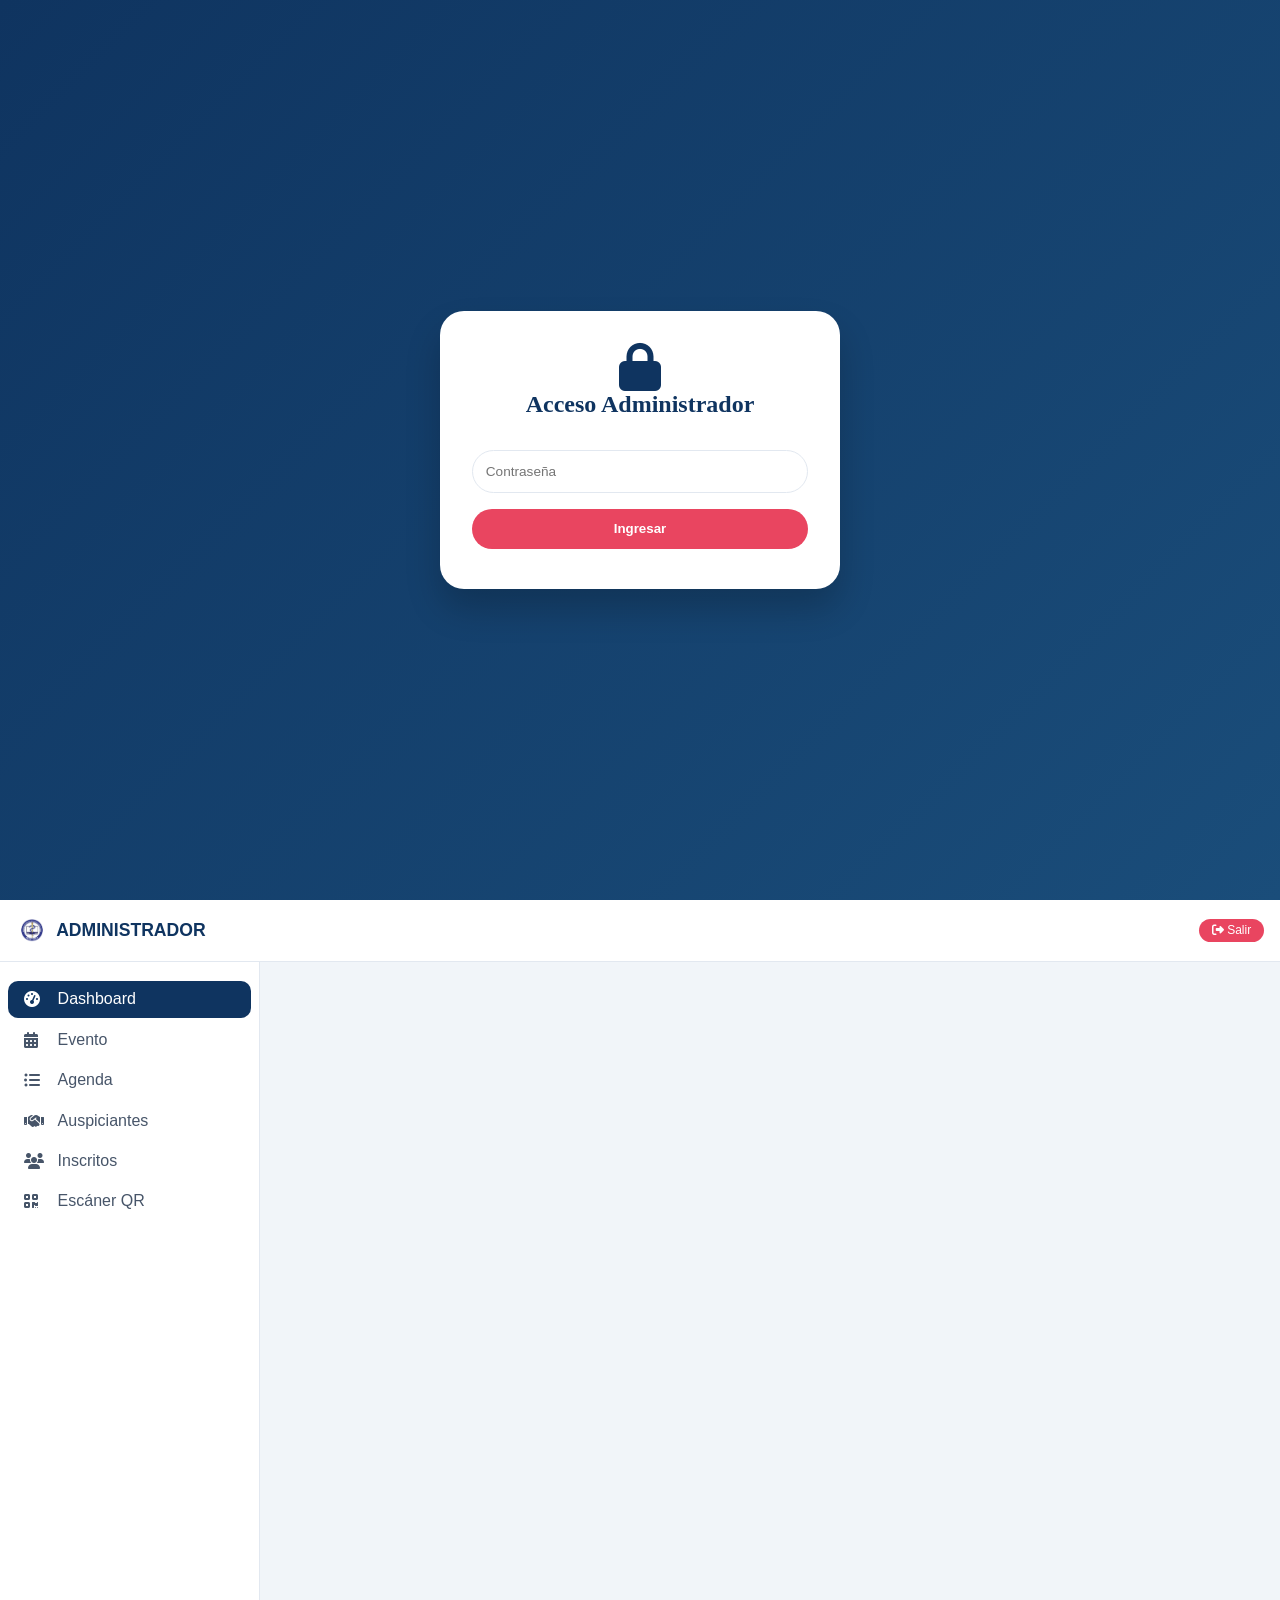
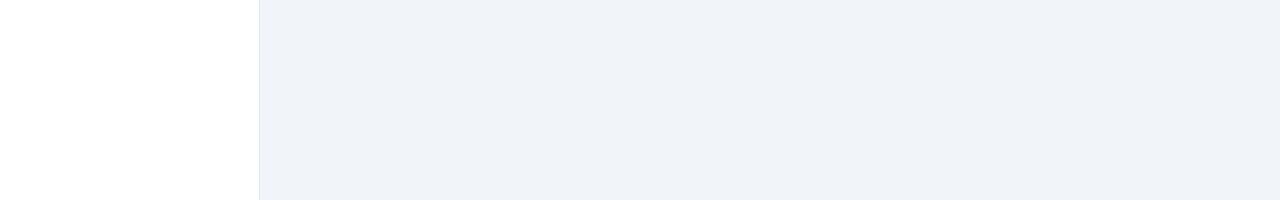
==== commit 797d3bd3: "Admin: cambios profundos" ====
--- a/admin.html
+++ b/admin.html
@@ -16,7 +16,302 @@
     <script src="https://www.gstatic.com/firebasejs/9.6.1/firebase-app-compat.js"></script>
     <script src="https://www.gstatic.com/firebasejs/9.6.1/firebase-database-compat.js"></script>
     <style>
-        /* Estilos para el carnet en el modal */
+        /* Estilos adicionales para responsive y mejora de UI */
+        .login-container {
+            display: flex;
+            align-items: center;
+            justify-content: center;
+            min-height: 100vh;
+            background: linear-gradient(135deg, #0f3460 0%, #1a4d7a 100%);
+        }
+        .login-card {
+            background: white;
+            padding: 2rem;
+            border-radius: 24px;
+            width: 90%;
+            max-width: 400px;
+            text-align: center;
+            box-shadow: 0 20px 35px rgba(0,0,0,0.2);
+        }
+        .login-card h2 {
+            color: #0f3460;
+            font-family: 'Playfair Display', serif;
+            margin-bottom: 1rem;
+        }
+        .login-card input {
+            width: 100%;
+            padding: 0.8rem;
+            margin: 1rem 0;
+            border: 1px solid #e2e8f0;
+            border-radius: 40px;
+        }
+        .login-card button {
+            background: #e94560;
+            color: white;
+            border: none;
+            padding: 0.8rem;
+            width: 100%;
+            border-radius: 40px;
+            font-weight: 600;
+            cursor: pointer;
+        }
+        .error-msg {
+            color: #e94560;
+            margin-top: 0.5rem;
+        }
+        /* Panel Admin */
+        .admin-panel {
+            display: none;
+            height: 100vh;
+            display: flex;
+            flex-direction: column;
+        }
+        .admin-panel.active {
+            display: flex;
+        }
+        .admin-header {
+            background: white;
+            padding: 0.8rem 1rem;
+            display: flex;
+            justify-content: space-between;
+            align-items: center;
+            border-bottom: 1px solid #e2e8f0;
+            flex-wrap: wrap;
+            gap: 0.5rem;
+        }
+        .logo-area {
+            display: flex;
+            align-items: center;
+            gap: 0.5rem;
+        }
+        .logo-area img {
+            height: 35px;
+        }
+        .logo-area h1 {
+            font-size: 1.1rem;
+            font-weight: 700;
+            color: #0f3460;
+        }
+        .user-area {
+            display: flex;
+            align-items: center;
+            gap: 1rem;
+        }
+        .btn-logout {
+            background: #e94560;
+            border: none;
+            color: white;
+            padding: 0.3rem 0.8rem;
+            border-radius: 30px;
+            cursor: pointer;
+            font-size: 0.75rem;
+        }
+        .admin-layout {
+            display: flex;
+            flex: 1;
+            overflow: hidden;
+        }
+        /* Sidebar */
+        .sidebar {
+            width: 260px;
+            background: white;
+            border-right: 1px solid #e2e8f0;
+            padding: 1rem 0;
+            overflow-y: auto;
+        }
+        .nav-item {
+            padding: 0.6rem 1rem;
+            display: flex;
+            align-items: center;
+            gap: 0.6rem;
+            cursor: pointer;
+            transition: 0.2s;
+            color: #475569;
+            font-weight: 500;
+            margin: 0.2rem 0.5rem;
+            border-radius: 10px;
+        }
+        .nav-item i {
+            width: 24px;
+            font-size: 1rem;
+        }
+        .nav-item.active {
+            background: #0f3460;
+            color: white;
+        }
+        .nav-item:hover:not(.active) {
+            background: #f1f5f9;
+        }
+        /* Main content */
+        .main-content {
+            flex: 1;
+            overflow-y: auto;
+            padding: 1rem;
+            background: #f1f5f9;
+        }
+        /* Tarjetas KPI */
+        .kpi-grid {
+            display: grid;
+            grid-template-columns: repeat(auto-fit, minmax(180px, 1fr));
+            gap: 1rem;
+            margin-bottom: 1.5rem;
+        }
+        .kpi-card {
+            background: white;
+            border-radius: 16px;
+            padding: 1rem;
+            display: flex;
+            justify-content: space-between;
+            align-items: center;
+            border: 1px solid #e2e8f0;
+        }
+        .kpi-info h3 {
+            font-size: 0.7rem;
+            text-transform: uppercase;
+            color: #64748b;
+            margin-bottom: 0.2rem;
+        }
+        .kpi-number {
+            font-size: 1.5rem;
+            font-weight: 800;
+            color: #0f3460;
+        }
+        .kpi-icon {
+            font-size: 1.5rem;
+            color: #e94560;
+            opacity: 0.7;
+        }
+        /* Secciones internas */
+        .section-card {
+            background: white;
+            border-radius: 20px;
+            padding: 1rem;
+            margin-bottom: 1.5rem;
+            border: 1px solid #e2e8f0;
+        }
+        .section-title {
+            font-size: 1rem;
+            font-weight: 600;
+            color: #0f3460;
+            margin-bottom: 0.8rem;
+            display: flex;
+            align-items: center;
+            gap: 0.5rem;
+        }
+        .form-group {
+            margin-bottom: 0.8rem;
+        }
+        .form-group label {
+            font-size: 0.8rem;
+        }
+        input, textarea {
+            width: 100%;
+            padding: 0.5rem;
+            font-size: 0.85rem;
+        }
+        .btn {
+            background: #e94560;
+            color: white;
+            border: none;
+            padding: 0.4rem 0.8rem;
+            border-radius: 30px;
+            cursor: pointer;
+            font-weight: 500;
+            font-size: 0.8rem;
+        }
+        .btn-sm {
+            padding: 0.2rem 0.6rem;
+            font-size: 0.7rem;
+        }
+        .btn-success {
+            background: #16a34a;
+        }
+        .btn-warning {
+            background: #f59e0b;
+            color: #1f2937;
+        }
+        .btn-danger {
+            background: #dc2626;
+        }
+        .list-item {
+            background: #f8fafc;
+            border-radius: 12px;
+            padding: 0.6rem;
+            margin-bottom: 0.5rem;
+            display: flex;
+            justify-content: space-between;
+            align-items: center;
+            flex-wrap: wrap;
+            gap: 0.5rem;
+            border: 1px solid #e2e8f0;
+        }
+        .inscrito-info {
+            flex: 2;
+            min-width: 150px;
+        }
+        .inscrito-actions {
+            display: flex;
+            gap: 0.5rem;
+            flex-wrap: wrap;
+        }
+        .img-thumb {
+            width: 30px;
+            height: 30px;
+            object-fit: cover;
+            border-radius: 6px;
+            cursor: pointer;
+        }
+        .highlight {
+            background-color: #fef08a;
+            border-radius: 4px;
+            padding: 0 2px;
+        }
+        .search-container {
+            display: flex;
+            gap: 0.5rem;
+            align-items: center;
+            flex-wrap: wrap;
+            margin-bottom: 1rem;
+        }
+        .search-input {
+            flex: 1;
+            min-width: 150px;
+        }
+        .no-results {
+            text-align: center;
+            padding: 1rem;
+            color: #e94560;
+        }
+        .scanner-container {
+            text-align: center;
+        }
+        #scannerVideo {
+            width: 100%;
+            max-width: 400px;
+            border-radius: 16px;
+            background: #000;
+        }
+        .modal-imagen {
+            display: none;
+            position: fixed;
+            top: 0;
+            left: 0;
+            width: 100%;
+            height: 100%;
+            background: rgba(0,0,0,0.8);
+            justify-content: center;
+            align-items: center;
+            z-index: 2000;
+        }
+        .modal-imagen.active {
+            display: flex;
+        }
+        .modal-imagen img {
+            max-width: 90%;
+            max-height: 90%;
+            border-radius: 12px;
+        }
+        /* Estilos para el carnet en modal */
         .modal-carnet-admin {
             display: none;
             position: fixed;
@@ -39,6 +334,7 @@
             max-width: 500px;
             width: 90%;
             text-align: center;
+            position: relative;
         }
         .carnet-preview .carnet {
             margin: 0 auto;
@@ -48,16 +344,81 @@
             border-radius: 16px;
             padding: 1.5rem;
         }
+        .close-carnet-x {
+            position: absolute;
+            top: 8px;
+            right: 12px;
+            font-size: 24px;
+            cursor: pointer;
+            color: white;
+            background: rgba(0,0,0,0.5);
+            width: 30px;
+            height: 30px;
+            border-radius: 50%;
+            display: flex;
+            align-items: center;
+            justify-content: center;
+            z-index: 10;
+        }
         .btn-imprimir {
             background: #0f3460;
             margin-top: 1rem;
         }
-        /* Centrar QR */
         #carnetQRAdmin {
             display: flex;
             justify-content: center;
         }
-        /* Ajuste para impresión */
+        /* Responsive */
+        @media (max-width: 768px) {
+            .admin-header {
+                flex-direction: column;
+                text-align: center;
+            }
+            .admin-layout {
+                flex-direction: column;
+            }
+            .sidebar {
+                width: 100%;
+                display: flex;
+                flex-wrap: wrap;
+                justify-content: center;
+                padding: 0.5rem;
+                border-right: none;
+                border-bottom: 1px solid #e2e8f0;
+            }
+            .nav-item {
+                width: auto;
+                padding: 0.4rem 0.6rem;
+                margin: 0.2rem;
+                font-size: 0.7rem;
+            }
+            .kpi-grid {
+                grid-template-columns: 1fr;
+            }
+            .search-container {
+                flex-direction: column;
+                align-items: stretch;
+            }
+            .search-input {
+                width: 100%;
+            }
+            .list-item {
+                flex-direction: column;
+                align-items: stretch;
+            }
+            .inscrito-actions {
+                justify-content: flex-end;
+            }
+            /* Formularios responsivos */
+            .form-agregar {
+                display: flex;
+                flex-direction: column;
+                gap: 0.5rem;
+            }
+            .form-agregar input, .form-agregar button {
+                width: 100%;
+            }
+        }
         @media print {
             .modal-carnet-admin {
                 position: absolute;
@@ -67,7 +428,7 @@
                 box-shadow: none;
                 padding: 0;
             }
-            .btn, .close {
+            .btn, .close-carnet-x {
                 display: none;
             }
         }
@@ -94,7 +455,6 @@
             <h1>ADMINISTRADOR</h1>
         </div>
         <div class="user-area">
-            <span class="user-email"><i class="fas fa-envelope"></i> admin@usca.com</span>
             <button class="btn-logout" onclick="cerrarSesion()"><i class="fas fa-sign-out-alt"></i> Salir</button>
         </div>
     </div>
@@ -117,9 +477,8 @@
 <!-- Modal para previsualizar carnet -->
 <div id="modalCarnetAdmin" class="modal-carnet-admin">
     <div class="carnet-preview">
-        <span style="float: right; font-size: 24px; cursor: pointer;" onclick="cerrarModalCarnetAdmin()">&times;</span>
+        <span class="close-carnet-x" onclick="cerrarModalCarnetAdmin()">&times;</span>
         <div id="carnetAdminContent"></div>
-        <button class="btn" onclick="imprimirCarnet()"><i class="fas fa-print"></i> Imprimir</button>
         <button class="btn btn-imprimir" onclick="descargarCarnetAdmin()"><i class="fas fa-download"></i> Descargar PNG</button>
     </div>
 </div>
@@ -148,6 +507,22 @@
     let eventInfo = {};
     let scannerActive = false, scannerStream = null, scannerAnimation = null;
     let searchTerm = '';
+    let sessionActive = false;
+    
+    // Verificar sesión al cargar
+    function checkSession() {
+        const logged = sessionStorage.getItem('adminLogged');
+        if (logged === 'true') {
+            document.getElementById('loginScreen').style.display = 'none';
+            document.getElementById('adminPanel').classList.add('active');
+            cargarDatos();
+            cambiarSeccion('dashboard');
+            sessionActive = true;
+        } else {
+            document.getElementById('loginScreen').style.display = 'flex';
+            document.getElementById('adminPanel').classList.remove('active');
+        }
+    }
     
     // ==================== FUNCIONES DE CARGA EN TIEMPO REAL ====================
     function cargarDatos() {
@@ -238,33 +613,29 @@
         return str.toLowerCase().replace(/\s/g, '');
     }
     
-    // ---- FUNCIÓN MODIFICADA DEL CARNET PARA ADMIN (con logo circular y título centrado) ----
-    function mostrarCarnetAdmin(nombreCompleto, ci, qrData) {
+    // ---- CARNET ADMIN ----
+    function mostrarCarnetAdmin(nombreCompleto, ci, id) {
+        const qrTexto = `ID: ${id}\nNombre: ${nombreCompleto}\nCI: ${ci}`;
         const container = document.getElementById('carnetAdminContent');
         container.innerHTML = `
             <div class="carnet" style="position: relative; padding: 1.5rem;">
-                <!-- Logo circular arriba a la izquierda -->
                 <div style="position: absolute; top: 15px; left: 15px;">
-                    <img src="assets/logo.png" style="width: 70px; height: 70px; object-fit: cover; border-radius: 50%; border: 2px solid white; background: white;">
+                    <img src="assets/logo.png" style="width: 70px; height: 70px; object-fit: cover; border-radius: 50%; background: transparent;">
                 </div>
-                <!-- Título centrado -->
                 <div style="text-align: center; font-weight: 800; font-size: 1.2rem; line-height: 1.3; margin: 0 0 20px 0;">
                     III Seminario de<br>Actualización Quirúrgica
                 </div>
-                <!-- Nombre del participante centrado -->
                 <div class="carnet-nombre" style="font-size: 1.4rem; font-weight: 800; margin: 10px 0 5px; text-align: center;">${nombreCompleto.toUpperCase()}</div>
-                <!-- CI -->
                 <div class="carnet-ci" style="text-align: center;">CI: ${ci}</div>
-                <!-- QR centrado -->
                 <div id="carnetQRAdmin" style="display: flex; justify-content: center; margin: 15px auto;"></div>
-                <!-- Pie de página -->
+                <div style="text-align: center; font-size: 0.7rem; margin-top: 5px; opacity: 0.8;">ID: ${id}</div>
                 <div class="carnet-footer" style="margin-top: 10px; font-size: 0.9rem; text-align: center;">Caaguazú 2026</div>
             </div>
         `;
         const qrDiv = document.getElementById('carnetQRAdmin');
         qrDiv.innerHTML = '';
         new QRCode(qrDiv, {
-            text: qrData,
+            text: qrTexto,
             width: 120,
             height: 120,
             colorDark: "#0f3460",
@@ -275,33 +646,6 @@
     
     function cerrarModalCarnetAdmin() {
         document.getElementById('modalCarnetAdmin').classList.remove('active');
-    }
-    
-    function imprimirCarnet() {
-        const carnetHTML = document.querySelector('#carnetAdminContent .carnet').cloneNode(true);
-        const ventana = window.open('', '_blank');
-        ventana.document.write(`
-            <html><head><title>Carnet - Seminario USCA</title>
-            <style>
-                body { font-family: 'Poppins', sans-serif; display: flex; justify-content: center; align-items: center; min-height: 100vh; margin: 0; background: #f0f4f8; }
-                .carnet { background: linear-gradient(135deg, #0f3460 0%, #1a4d7a 100%); color: white; padding: 1.5rem; border-radius: 16px; text-align: center; width: 400px; margin: auto; position: relative; }
-                .carnet-header { display: flex; align-items: center; justify-content: center; gap: 10px; }
-                .carnet-nombre { font-size: 1.3rem; font-weight: 800; margin: 0.5rem 0; }
-                img { max-width: 100%; }
-                #carnetQRAdmin { display: flex; justify-content: center; }
-                /* Asegurar que el logo circular se vea bien en impresión */
-                .carnet div[style*="position: absolute"] {
-                    position: absolute !important;
-                    top: 15px !important;
-                    left: 15px !important;
-                }
-            </style>
-            </head><body>
-            ${carnetHTML.outerHTML}
-            <script>window.onload = function() { window.print(); setTimeout(() => window.close(), 500); }<\/script>
-            </body></html>
-        `);
-        ventana.document.close();
     }
     
     function descargarCarnetAdmin() {
@@ -314,6 +658,7 @@
         }).catch(() => alert('Error al generar la imagen'));
     }
     
+    // Eliminar inscrito
     function eliminarInscrito(id, nombre) {
         if (confirm(`¿Estás seguro de que deseas eliminar a ${nombre}? Esta acción no se puede deshacer.`)) {
             const password = prompt("Para confirmar la eliminación, ingresa la contraseña de administrador:");
@@ -389,6 +734,31 @@
         actualizarListaInscritos();
     };
     
+    // Exportar inscritos a PDF (similar al PDF de agenda)
+    function exportarInscritosPDF() {
+        const logoImg = document.querySelector('.logo-area img')?.src || 'assets/logo.png';
+        const fechaEvento = new Date(eventInfo.fecha).toLocaleDateString('es-ES', { year: 'numeric', month: 'long', day: 'numeric' });
+        let tablaHtml = `
+            <div style="font-family: 'Inter', sans-serif; padding: 20px;">
+                <div style="text-align:center; margin-bottom:20px; border-bottom:2px solid #0f3460; padding-bottom:10px;">
+                    <img src="${logoImg}" style="height:60px;"><h2 style="color:#0f3460;">III SEMINARIO DE ACTUALIZACIÓN QUIRÚRGICA</h2>
+                    <p style="color:#e94560;">${fechaEvento} - ${eventInfo.horaInicio} a ${eventInfo.horaFin}</p>
+                </div>
+                <h3 style="text-align:center;">LISTA DE INSCRITOS</h3>
+                <table style="width:100%; border-collapse:collapse; margin-top:20px;">
+                    <thead><tr style="background:#0f3460; color:white;"><th>N°</th><th>Nombre completo</th><th>Cédula</th><th>Email</th><th>Pago verificado</th><th>Asistencia</th></tr></thead>
+                    <tbody>`;
+        inscritos.forEach((i, idx) => {
+            const asistenciaTexto = i.presente ? "Presente" : "Ausente";
+            tablaHtml += `<tr><td style="border:1px solid #ddd; padding:8px;">${idx+1}</td><td style="border:1px solid #ddd; padding:8px;">${i.nombre} ${i.apellido}</td><td style="border:1px solid #ddd; padding:8px;">${i.ci}</td><td style="border:1px solid #ddd; padding:8px;">${i.correo}</td><td style="border:1px solid #ddd; padding:8px;">${i.pagoVerificado ? 'Sí' : 'No'}</td><td style="border:1px solid #ddd; padding:8px;">${asistenciaTexto}</td></tr>`;
+        });
+        tablaHtml += `</tbody></table><div style="text-align:center; margin-top:20px; font-size:0.8rem; color:#64748b;">Seminario USCA - ${fechaEvento}</div></div>`;
+        const element = document.createElement('div');
+        element.innerHTML = tablaHtml;
+        document.body.appendChild(element);
+        html2pdf().set({ margin: [0.5,0.5,0.5,0.5], filename: `lista_inscritos_${eventInfo.fecha}.pdf`, image: { type: 'jpeg', quality: 0.98 }, html2canvas: { scale: 2 }, jsPDF: { unit: 'in', format: 'a4', orientation: 'portrait' } }).from(element).save().then(() => element.remove());
+    }
+    
     // ==================== RENDERIZAR SECCIONES ====================
     function renderDashboard() {
         return `<div class="kpi-grid" id="kpiContainer"></div><div class="section-card"><div class="section-title"><i class="fas fa-info-circle"></i> Resumen del evento</div><p id="resumenEvento"></p><canvas id="chartInscritos" style="max-height:250px; margin-top:1rem;"></canvas></div>`;
@@ -397,21 +767,66 @@
         return `<div class="section-card"><div class="section-title"><i class="fas fa-calendar-alt"></i> Configuración del Evento</div><div class="form-group"><label>Descripción</label><textarea id="descEvento" rows="3"></textarea></div><div class="form-group"><label>Fecha</label><input type="date" id="fechaEvento"></div><div class="form-group"><label>Hora inicio</label><input type="time" id="horaInicio"></div><div class="form-group"><label>Hora fin</label><input type="time" id="horaFin"></div><button class="btn" onclick="guardarEvento()">Guardar cambios</button></div>`;
     }
     function renderAgenda() {
-        return `<div class="section-card"><div style="display:flex; justify-content:space-between; align-items:center; margin-bottom:1rem;"><div class="section-title"><i class="fas fa-list-ul"></i> Agenda del Evento</div><button class="btn" onclick="exportarAgendaPDF()"><i class="fas fa-file-pdf"></i> Exportar agenda a PDF</button></div><div class="section-title"><i class="fas fa-plus-circle"></i> Agregar actividad</div><div style="display:flex; gap:0.5rem; flex-wrap:wrap; margin-bottom:1rem;"><input type="time" id="nuevaHora" style="flex:1;"><input type="text" id="nuevoTema" placeholder="Tema" style="flex:2;"><input type="text" id="nuevoSpeaker" placeholder="Expositor" style="flex:2;"><button class="btn" onclick="agregarActividad()">➕ Agregar</button></div><div class="section-title"><i class="fas fa-list"></i> Actividades actuales</div><div id="listaAgenda"></div></div>`;
+        return `<div class="section-card">
+            <div style="display:flex; justify-content:space-between; align-items:center; margin-bottom:1rem; flex-wrap:wrap; gap:0.5rem;">
+                <div class="section-title"><i class="fas fa-list-ul"></i> Agenda del Evento</div>
+                <button class="btn" onclick="exportarAgendaPDF()"><i class="fas fa-file-pdf"></i> Exportar agenda a PDF</button>
+            </div>
+            <div class="section-title"><i class="fas fa-plus-circle"></i> Agregar actividad</div>
+            <div class="form-agregar" style="display:flex; gap:0.5rem; flex-wrap:wrap; margin-bottom:1rem;">
+                <input type="time" id="nuevaHora" style="flex:1;">
+                <input type="text" id="nuevoTema" placeholder="Tema" style="flex:2;">
+                <input type="text" id="nuevoSpeaker" placeholder="Expositor" style="flex:2;">
+                <button class="btn" onclick="agregarActividad()">➕ Agregar</button>
+            </div>
+            <div class="section-title"><i class="fas fa-list"></i> Actividades actuales</div>
+            <div id="listaAgenda"></div>
+        </div>`;
     }
     function renderAuspiciantes() {
-        return `<div class="section-card"><div class="section-title"><i class="fas fa-handshake"></i> Agregar auspiciante</div><div style="display:flex; gap:0.5rem; flex-wrap:wrap; margin-bottom:1rem;"><input type="text" id="nombreAuspiciante" placeholder="Nombre" style="flex:2;"><input type="file" id="imagenAuspiciante" accept="image/*" style="flex:2;"><button class="btn" onclick="agregarAuspiciante()">➕ Agregar</button></div><div class="section-title"><i class="fas fa-building"></i> Auspiciantes actuales</div><div id="listaAuspiciantes"></div></div>`;
+        return `<div class="section-card">
+            <div class="section-title"><i class="fas fa-handshake"></i> Agregar auspiciante</div>
+            <div class="form-agregar" style="display:flex; gap:0.5rem; flex-wrap:wrap; margin-bottom:1rem;">
+                <input type="text" id="nombreAuspiciante" placeholder="Nombre" style="flex:2;">
+                <input type="file" id="imagenAuspiciante" accept="image/*" style="flex:2;">
+                <button class="btn" onclick="agregarAuspiciante()">➕ Agregar</button>
+            </div>
+            <div class="section-title"><i class="fas fa-building"></i> Auspiciantes actuales</div>
+            <div id="listaAuspiciantes"></div>
+        </div>`;
     }
     function renderInscritos() {
-        return `<div class="section-card"><div class="section-title"><i class="fas fa-users"></i> Lista de inscritos</div><div class="search-container"><input type="text" id="searchInput" class="search-input" placeholder="🔍 Buscar por nombre, apellido o cédula (ignora espacios)" onkeyup="buscarInscritos()"><button class="btn" onclick="buscarInscritos()"><i class="fas fa-search"></i> Buscar</button><button class="btn" style="background:#64748b;" onclick="limpiarBusqueda()"><i class="fas fa-times"></i> Limpiar</button><button class="btn" onclick="exportarExcel()"><i class="fas fa-file-excel"></i> Exportar</button></div><div id="listaInscritosContainer"></div></div>`;
+        return `<div class="section-card">
+            <div style="display:flex; justify-content:space-between; align-items:center; margin-bottom:1rem; flex-wrap:wrap; gap:0.5rem;">
+                <div class="section-title"><i class="fas fa-users"></i> Lista de inscritos</div>
+                <button class="btn" onclick="exportarInscritosPDF()"><i class="fas fa-file-pdf"></i> Exportar a PDF</button>
+            </div>
+            <div class="search-container">
+                <input type="text" id="searchInput" class="search-input" placeholder="🔍 Buscar por nombre, apellido o cédula (ignora espacios)" onkeyup="buscarInscritos()">
+                <button class="btn" onclick="buscarInscritos()"><i class="fas fa-search"></i> Buscar</button>
+                <button class="btn" style="background:#64748b;" onclick="limpiarBusqueda()"><i class="fas fa-times"></i> Limpiar</button>
+            </div>
+            <div id="listaInscritosContainer"></div>
+        </div>`;
     }
     function renderScanner() {
-        return `<div class="section-card"><div class="section-title"><i class="fas fa-qrcode"></i> Escáner QR</div><p>Acerca el código QR del carnet para cambiar asistencia (toggle).</p><div class="scanner-container"><video id="scannerVideo" playsinline></video><div style="margin-top:1rem;"><button class="btn" id="btnIniciar" onclick="iniciarEscaner()"><i class="fas fa-video"></i> Iniciar cámara</button><button class="btn btn-danger" id="btnDetener" onclick="detenerEscaner()" style="display:none;"><i class="fas fa-stop"></i> Detener</button></div><div id="scannerResultado" style="margin-top:1rem;"></div></div></div>`;
+        return `<div class="section-card">
+            <div class="section-title"><i class="fas fa-qrcode"></i> Escáner QR</div>
+            <p>Acerca el código QR del carnet para cambiar asistencia (toggle).</p>
+            <div class="scanner-container">
+                <video id="scannerVideo" playsinline style="width:100%; max-width:400px;"></video>
+                <div style="margin-top:1rem;">
+                    <button class="btn" id="btnIniciar" onclick="iniciarEscaner()"><i class="fas fa-video"></i> Iniciar cámara</button>
+                    <button class="btn btn-danger" id="btnDetener" onclick="detenerEscaner()" style="display:none;"><i class="fas fa-stop"></i> Detener</button>
+                </div>
+                <div id="scannerResultado" style="margin-top:1rem; padding:0.5rem; border-radius:8px;"></div>
+            </div>
+        </div>`;
     }
     
     function exportarAgendaPDF() {
         const fechaEvento = new Date(eventInfo.fecha).toLocaleDateString('es-ES', { year: 'numeric', month: 'long', day: 'numeric' });
-        let tablaHTML = `<div class="pdf-agenda" style="font-family: 'Inter', sans-serif; padding: 20px;"><div style="text-align:center; margin-bottom:20px; border-bottom:2px solid #0f3460; padding-bottom:10px;"><img src="assets/logo.png" style="height:60px;"><h2 style="color:#0f3460;">III SEMINARIO DE ACTUALIZACIÓN QUIRÚRGICA</h2><p style="color:#e94560;">${fechaEvento} - ${eventInfo.horaInicio} a ${eventInfo.horaFin}</p></div><table style="width:100%; border-collapse:collapse;"><thead><tr style="background:#0f3460; color:white;"><th>Hora</th><th>Tema</th><th>Expositor</th></tr></thead><tbody>${agenda.map(item => `<tr><td style="border:1px solid #ddd; padding:8px;">${item.hora}</td><td style="border:1px solid #ddd; padding:8px;">${item.tema}</td><td style="border:1px solid #ddd; padding:8px;">${item.speaker || '---'}</td></tr>`).join('')}</tbody></table><div style="text-align:center; margin-top:20px; font-size:0.8rem; color:#64748b;">Seminario USCA - ${fechaEvento}</div></div>`;
+        let tablaHTML = `<div class="pdf-agenda" style="font-family: 'Inter', sans-serif; padding: 20px;"><div style="text-align:center; margin-bottom:20px; border-bottom:2px solid #0f3460; padding-bottom:10px;"><img src="assets/logo.png" style="height:60px;"><h2 style="color:#0f3460;">III SEMINARIO DE ACTUALIZACIÓN QUIRÚRGICA</h2><p style="color:#e94560;">${fechaEvento} - ${eventInfo.horaInicio} a ${eventInfo.horaFin}</p></div><table style="width:100%; border-collapse:collapse;"><thead><tr style="background:#0f3460; color:white;"><th>Hora</th><th>Tema</th><th>Expositor</th></table></thead><tbody>${agenda.map(item => `<tr><td style="border:1px solid #ddd; padding:8px;">${item.hora}</td><td style="border:1px solid #ddd; padding:8px;">${item.tema}</td><td style="border:1px solid #ddd; padding:8px;">${item.speaker || '---'}</td></tr>`).join('')}</tbody></table><div style="text-align:center; margin-top:20px; font-size:0.8rem; color:#64748b;">Seminario USCA - ${fechaEvento}</div></div>`;
         const element = document.createElement('div');
         element.innerHTML = tablaHTML;
         document.body.appendChild(element);
@@ -504,22 +919,8 @@
         document.getElementById('modalImagen').classList.remove('active');
     };
     
-    function exportarExcel() {
-        let csv = "Nombre,Cédula,Email,Pago verificado,Asistencia\n";
-        inscritos.forEach(i => {
-            csv += `"${i.nombre} ${i.apellido}","${i.ci}","${i.correo}","${i.pagoVerificado ? 'Sí' : 'No'}","${i.presente ? 'Presente' : 'Ausente'}"\n`;
-        });
-        let blob = new Blob(["\uFEFF" + csv], { type: "text/csv;charset=utf-8;" });
-        let link = document.createElement('a');
-        link.href = URL.createObjectURL(blob);
-        link.download = "inscritos.csv";
-        link.click();
-        URL.revokeObjectURL(link.href);
-    }
-    window.exportarExcel = exportarExcel;
-    
-    // ==================== ESCÁNER QR ====================
-    window.iniciarEscaner = function() {
+    // ==================== ESCÁNER QR OPTIMIZADO ====================
+    function iniciarEscaner() {
         let video = document.getElementById('scannerVideo');
         navigator.mediaDevices.getUserMedia({ video: { facingMode: 'environment' } }).then(stream => {
             scannerStream = stream;
@@ -530,9 +931,9 @@
             scannerActive = true;
             escanearQR();
         }).catch(err => alert("Error cámara: " + err.message));
-    };
-    
-    window.detenerEscaner = function() {
+    }
+    
+    function detenerEscaner() {
         scannerActive = false;
         if(scannerAnimation) cancelAnimationFrame(scannerAnimation);
         if(scannerStream) { scannerStream.getTracks().forEach(t => t.stop()); scannerStream = null; }
@@ -540,30 +941,43 @@
         if(video) video.srcObject = null;
         document.getElementById('btnIniciar').style.display = 'inline-block';
         document.getElementById('btnDetener').style.display = 'none';
-    };
+    }
     
     function escanearQR() {
         if(!scannerActive) return;
         let video = document.getElementById('scannerVideo');
         if(video.videoWidth === 0) { scannerAnimation = requestAnimationFrame(escanearQR); return; }
+        // Usar un canvas más pequeño para mayor velocidad
+        let scale = 0.5;
         let canvas = document.createElement('canvas');
-        canvas.width = video.videoWidth;
-        canvas.height = video.videoHeight;
+        canvas.width = video.videoWidth * scale;
+        canvas.height = video.videoHeight * scale;
         let ctx = canvas.getContext('2d');
         ctx.drawImage(video, 0, 0, canvas.width, canvas.height);
         let imageData = ctx.getImageData(0, 0, canvas.width, canvas.height);
         let code = jsQR(imageData.data, canvas.width, canvas.height);
         if(code) {
-            let inscrito = inscritos.find(i => i.id === code.data);
+            let qrText = code.data;
+            let id = null;
+            let match = qrText.match(/ID:\s*(\d+)/i);
+            if (match) {
+                id = match[1];
+            } else if (/^\d+$/.test(qrText)) {
+                id = qrText;
+            }
+            let inscrito = inscritos.find(i => i.id === id);
             let resultadoDiv = document.getElementById('scannerResultado');
             if(inscrito) {
-                inscrito.presente = !inscrito.presente;
-                db.ref('inscritos/' + inscrito.id).set(inscrito).then(() => {
-                    resultadoDiv.innerHTML = `<span style="color:green;">✅ Asistencia cambiada a ${inscrito.presente ? 'Presente' : 'Ausente'} para ${inscrito.nombre}</span>`;
-                    setTimeout(() => resultadoDiv.innerHTML = '', 3000);
-                    detenerEscaner();
-                    if(document.getElementById('listaInscritosContainer')) actualizarListaInscritos();
-                });
+                // Mostrar información
+                resultadoDiv.innerHTML = `
+                    <div style="background:#e2e8f0; border-radius:8px; padding:8px; text-align:left;">
+                        <strong>${inscrito.nombre} ${inscrito.apellido}</strong><br>
+                        CI: ${inscrito.ci}<br>
+                        Estado actual: ${inscrito.presente ? 'Presente' : 'Ausente'}<br>
+                        <button class="btn btn-sm" style="margin-top:5px;" onclick="cambiarAsistenciaDesdeEscaner('${inscrito.id}')">Cambiar asistencia</button>
+                    </div>
+                `;
+                // No detener el escáner para permitir múltiples lecturas
             } else {
                 resultadoDiv.innerHTML = `<span style="color:red;">❌ Código no válido</span>`;
                 setTimeout(() => resultadoDiv.innerHTML = '', 2000);
@@ -572,6 +986,18 @@
         }
         scannerAnimation = requestAnimationFrame(escanearQR);
     }
+    
+    window.cambiarAsistenciaDesdeEscaner = function(id) {
+        const idx = inscritos.findIndex(i => i.id === id);
+        if (idx !== -1) {
+            inscritos[idx].presente = !inscritos[idx].presente;
+            db.ref('inscritos/' + id).set(inscritos[idx]).then(() => {
+                document.getElementById('scannerResultado').innerHTML = `<span style="color:green;">✅ Asistencia cambiada a ${inscritos[idx].presente ? 'Presente' : 'Ausente'}</span>`;
+                setTimeout(() => document.getElementById('scannerResultado').innerHTML = '', 2000);
+                if(document.getElementById('listaInscritosContainer')) actualizarListaInscritos();
+            });
+        }
+    };
     
     // ==================== NAVEGACIÓN ====================
     function cambiarSeccion(seccion) {
@@ -603,6 +1029,7 @@
     window.verificarLogin = function() {
         const pass = document.getElementById('adminPassword').value;
         if(pass === 'usca2026') {
+            sessionStorage.setItem('adminLogged', 'true');
             document.getElementById('loginScreen').style.display = 'none';
             document.getElementById('adminPanel').classList.add('active');
             cargarDatos();
@@ -613,6 +1040,7 @@
     };
     
     window.cerrarSesion = function() {
+        sessionStorage.removeItem('adminLogged');
         detenerEscaner();
         document.getElementById('adminPanel').classList.remove('active');
         document.getElementById('loginScreen').style.display = 'flex';
@@ -622,14 +1050,19 @@
     
     window.cambiarSeccion = cambiarSeccion;
     window.cerrarModalCarnetAdmin = cerrarModalCarnetAdmin;
-    window.imprimirCarnet = imprimirCarnet;
     window.descargarCarnetAdmin = descargarCarnetAdmin;
     window.mostrarCarnetAdmin = mostrarCarnetAdmin;
     window.eliminarInscrito = eliminarInscrito;
+    window.exportarInscritosPDF = exportarInscritosPDF;
+    window.iniciarEscaner = iniciarEscaner;
+    window.detenerEscaner = detenerEscaner;
     
     document.querySelectorAll('.nav-item').forEach(el => {
         el.addEventListener('click', () => cambiarSeccion(el.getAttribute('data-tab')));
     });
+    
+    // Al cargar la página, verificar sesión
+    checkSession();
 </script>
 </body>
 </html>
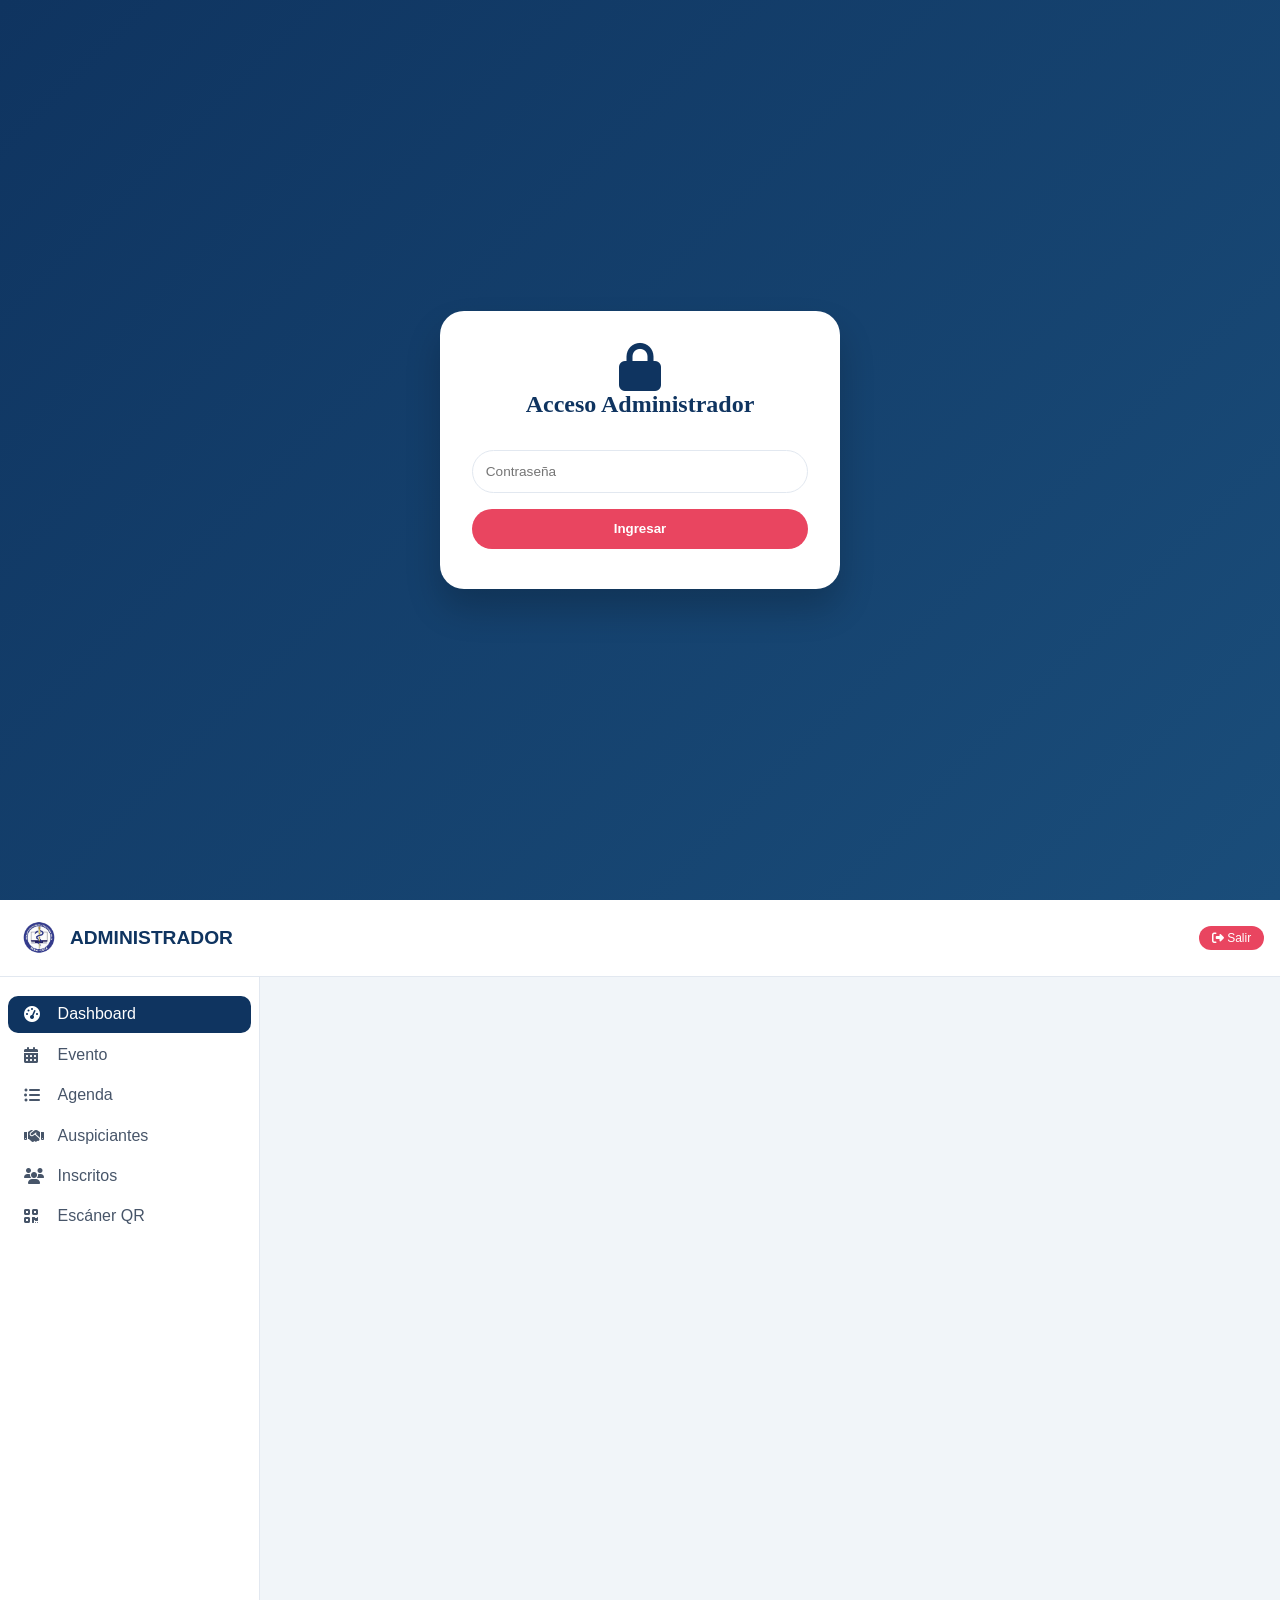
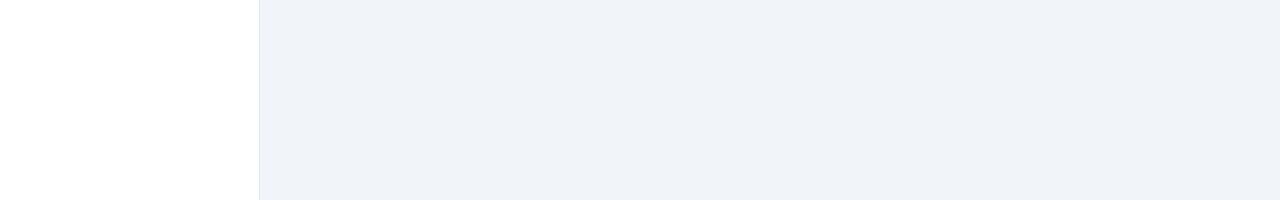
==== commit 4f947de3: "Actualización completa: admin con 2 días, ubicación, orden agenda, carnet mejorado" ====
--- a/admin.html
+++ b/admin.html
@@ -16,7 +16,50 @@
     <script src="https://www.gstatic.com/firebasejs/9.6.1/firebase-app-compat.js"></script>
     <script src="https://www.gstatic.com/firebasejs/9.6.1/firebase-database-compat.js"></script>
     <style>
-        /* Estilos adicionales para responsive y mejora de UI */
+        /* Estilos responsive (los mismos que antes, pero añadimos soporte para tabs de días) */
+        .dias-tabs {
+            display: flex;
+            gap: 0.5rem;
+            margin-bottom: 1rem;
+            border-bottom: 1px solid #e2e8f0;
+            padding-bottom: 0.5rem;
+        }
+        .dia-tab {
+            background: transparent;
+            border: none;
+            padding: 0.5rem 1rem;
+            cursor: pointer;
+            font-weight: 600;
+            color: #64748b;
+            border-radius: 30px;
+            transition: all 0.2s;
+        }
+        .dia-tab.active {
+            background: #0f3460;
+            color: white;
+        }
+        .form-agregar {
+            display: flex;
+            gap: 0.5rem;
+            flex-wrap: wrap;
+            margin-bottom: 1rem;
+        }
+        .form-agregar input, .form-agregar select {
+            flex: 1;
+            min-width: 120px;
+        }
+        @media (max-width: 768px) {
+            .form-agregar {
+                flex-direction: column;
+            }
+            .form-agregar input, .form-agregar select, .form-agregar button {
+                width: 100%;
+            }
+            .dias-tabs {
+                justify-content: center;
+            }
+        }
+        /* Resto de estilos se mantienen */
         .login-container {
             display: flex;
             align-items: center;
@@ -31,12 +74,10 @@
             width: 90%;
             max-width: 400px;
             text-align: center;
-            box-shadow: 0 20px 35px rgba(0,0,0,0.2);
         }
         .login-card h2 {
             color: #0f3460;
             font-family: 'Playfair Display', serif;
-            margin-bottom: 1rem;
         }
         .login-card input {
             width: 100%;
@@ -59,7 +100,6 @@
             color: #e94560;
             margin-top: 0.5rem;
         }
-        /* Panel Admin */
         .admin-panel {
             display: none;
             height: 100vh;
@@ -85,10 +125,10 @@
             gap: 0.5rem;
         }
         .logo-area img {
-            height: 35px;
+            height: 50px;
         }
         .logo-area h1 {
-            font-size: 1.1rem;
+            font-size: 1.2rem;
             font-weight: 700;
             color: #0f3460;
         }
@@ -104,14 +144,12 @@
             padding: 0.3rem 0.8rem;
             border-radius: 30px;
             cursor: pointer;
-            font-size: 0.75rem;
         }
         .admin-layout {
             display: flex;
             flex: 1;
             overflow: hidden;
         }
-        /* Sidebar */
         .sidebar {
             width: 260px;
             background: white;
@@ -131,25 +169,17 @@
             margin: 0.2rem 0.5rem;
             border-radius: 10px;
         }
-        .nav-item i {
-            width: 24px;
-            font-size: 1rem;
-        }
         .nav-item.active {
             background: #0f3460;
             color: white;
         }
-        .nav-item:hover:not(.active) {
-            background: #f1f5f9;
-        }
-        /* Main content */
         .main-content {
             flex: 1;
             overflow-y: auto;
             padding: 1rem;
             background: #f1f5f9;
         }
-        /* Tarjetas KPI */
+        /* Resto de estilos (kpi, listas, etc.) se mantienen */
         .kpi-grid {
             display: grid;
             grid-template-columns: repeat(auto-fit, minmax(180px, 1fr));
@@ -165,23 +195,11 @@
             align-items: center;
             border: 1px solid #e2e8f0;
         }
-        .kpi-info h3 {
-            font-size: 0.7rem;
-            text-transform: uppercase;
-            color: #64748b;
-            margin-bottom: 0.2rem;
-        }
         .kpi-number {
             font-size: 1.5rem;
             font-weight: 800;
             color: #0f3460;
         }
-        .kpi-icon {
-            font-size: 1.5rem;
-            color: #e94560;
-            opacity: 0.7;
-        }
-        /* Secciones internas */
         .section-card {
             background: white;
             border-radius: 20px;
@@ -201,13 +219,12 @@
         .form-group {
             margin-bottom: 0.8rem;
         }
-        .form-group label {
-            font-size: 0.8rem;
-        }
-        input, textarea {
+        input, textarea, select {
             width: 100%;
             padding: 0.5rem;
-            font-size: 0.85rem;
+            border: 1px solid #cbd5e1;
+            border-radius: 12px;
+            font-family: inherit;
         }
         .btn {
             background: #e94560;
@@ -217,18 +234,10 @@
             border-radius: 30px;
             cursor: pointer;
             font-weight: 500;
-            font-size: 0.8rem;
         }
         .btn-sm {
             padding: 0.2rem 0.6rem;
             font-size: 0.7rem;
-        }
-        .btn-success {
-            background: #16a34a;
-        }
-        .btn-warning {
-            background: #f59e0b;
-            color: #1f2937;
         }
         .btn-danger {
             background: #dc2626;
@@ -243,16 +252,7 @@
             align-items: center;
             flex-wrap: wrap;
             gap: 0.5rem;
-            border: 1px solid #e2e8f0;
-        }
-        .inscrito-info {
-            flex: 2;
-            min-width: 150px;
-        }
-        .inscrito-actions {
-            display: flex;
-            gap: 0.5rem;
-            flex-wrap: wrap;
+            border-left: 4px solid #e94560;
         }
         .img-thumb {
             width: 30px;
@@ -263,68 +263,28 @@
         }
         .highlight {
             background-color: #fef08a;
-            border-radius: 4px;
-            padding: 0 2px;
         }
         .search-container {
             display: flex;
             gap: 0.5rem;
-            align-items: center;
             flex-wrap: wrap;
             margin-bottom: 1rem;
-        }
-        .search-input {
-            flex: 1;
-            min-width: 150px;
-        }
-        .no-results {
-            text-align: center;
-            padding: 1rem;
-            color: #e94560;
-        }
-        .scanner-container {
-            text-align: center;
         }
         #scannerVideo {
             width: 100%;
             max-width: 400px;
             border-radius: 16px;
-            background: #000;
-        }
-        .modal-imagen {
+        }
+        .modal-imagen, .modal-carnet-admin {
             display: none;
             position: fixed;
-            top: 0;
-            left: 0;
-            width: 100%;
-            height: 100%;
+            top:0; left:0; width:100%; height:100%;
             background: rgba(0,0,0,0.8);
             justify-content: center;
             align-items: center;
             z-index: 2000;
         }
-        .modal-imagen.active {
-            display: flex;
-        }
-        .modal-imagen img {
-            max-width: 90%;
-            max-height: 90%;
-            border-radius: 12px;
-        }
-        /* Estilos para el carnet en modal */
-        .modal-carnet-admin {
-            display: none;
-            position: fixed;
-            z-index: 1100;
-            left: 0;
-            top: 0;
-            width: 100%;
-            height: 100%;
-            background-color: rgba(0,0,0,0.8);
-            justify-content: center;
-            align-items: center;
-        }
-        .modal-carnet-admin.active {
+        .modal-imagen.active, .modal-carnet-admin.active {
             display: flex;
         }
         .carnet-preview {
@@ -333,12 +293,9 @@
             padding: 1rem;
             max-width: 500px;
             width: 90%;
-            text-align: center;
             position: relative;
         }
-        .carnet-preview .carnet {
-            margin: 0 auto;
-            position: relative;
+        .carnet {
             background: linear-gradient(135deg, #0f3460 0%, #1a4d7a 100%);
             color: white;
             border-radius: 16px;
@@ -350,7 +307,6 @@
             right: 12px;
             font-size: 24px;
             cursor: pointer;
-            color: white;
             background: rgba(0,0,0,0.5);
             width: 30px;
             height: 30px;
@@ -358,78 +314,27 @@
             display: flex;
             align-items: center;
             justify-content: center;
-            z-index: 10;
-        }
-        .btn-imprimir {
-            background: #0f3460;
-            margin-top: 1rem;
-        }
-        #carnetQRAdmin {
-            display: flex;
-            justify-content: center;
-        }
-        /* Responsive */
+            color: white;
+        }
         @media (max-width: 768px) {
-            .admin-header {
-                flex-direction: column;
-                text-align: center;
-            }
-            .admin-layout {
-                flex-direction: column;
-            }
             .sidebar {
                 width: 100%;
                 display: flex;
                 flex-wrap: wrap;
                 justify-content: center;
-                padding: 0.5rem;
-                border-right: none;
-                border-bottom: 1px solid #e2e8f0;
-            }
-            .nav-item {
-                width: auto;
-                padding: 0.4rem 0.6rem;
-                margin: 0.2rem;
-                font-size: 0.7rem;
+            }
+            .admin-layout {
+                flex-direction: column;
             }
             .kpi-grid {
                 grid-template-columns: 1fr;
             }
             .search-container {
                 flex-direction: column;
-                align-items: stretch;
-            }
-            .search-input {
-                width: 100%;
             }
             .list-item {
                 flex-direction: column;
                 align-items: stretch;
-            }
-            .inscrito-actions {
-                justify-content: flex-end;
-            }
-            /* Formularios responsivos */
-            .form-agregar {
-                display: flex;
-                flex-direction: column;
-                gap: 0.5rem;
-            }
-            .form-agregar input, .form-agregar button {
-                width: 100%;
-            }
-        }
-        @media print {
-            .modal-carnet-admin {
-                position: absolute;
-                background: white;
-            }
-            .carnet-preview {
-                box-shadow: none;
-                padding: 0;
-            }
-            .btn, .close-carnet-x {
-                display: none;
             }
         }
     </style>
@@ -460,26 +365,26 @@
     </div>
     <div class="admin-layout">
         <div class="sidebar">
-            <div class="nav-item active" data-tab="dashboard"><i class="fas fa-tachometer-alt"></i> <span>Dashboard</span></div>
-            <div class="nav-item" data-tab="evento"><i class="fas fa-calendar-alt"></i> <span>Evento</span></div>
-            <div class="nav-item" data-tab="agenda"><i class="fas fa-list-ul"></i> <span>Agenda</span></div>
-            <div class="nav-item" data-tab="auspiciantes"><i class="fas fa-handshake"></i> <span>Auspiciantes</span></div>
-            <div class="nav-item" data-tab="inscritos"><i class="fas fa-users"></i> <span>Inscritos</span></div>
-            <div class="nav-item" data-tab="scanner"><i class="fas fa-qrcode"></i> <span>Escáner QR</span></div>
+            <div class="nav-item active" data-tab="dashboard"><i class="fas fa-tachometer-alt"></i> Dashboard</div>
+            <div class="nav-item" data-tab="evento"><i class="fas fa-calendar-alt"></i> Evento</div>
+            <div class="nav-item" data-tab="agenda"><i class="fas fa-list-ul"></i> Agenda</div>
+            <div class="nav-item" data-tab="auspiciantes"><i class="fas fa-handshake"></i> Auspiciantes</div>
+            <div class="nav-item" data-tab="inscritos"><i class="fas fa-users"></i> Inscritos</div>
+            <div class="nav-item" data-tab="scanner"><i class="fas fa-qrcode"></i> Escáner QR</div>
         </div>
         <div class="main-content" id="mainContent"></div>
     </div>
 </div>
 
-<!-- Modal para ver imagen grande -->
+<!-- Modal para ver imagen -->
 <div id="modalImagen" class="modal-imagen" onclick="cerrarModalImagen()"><img id="imgGrande" src=""></div>
 
-<!-- Modal para previsualizar carnet -->
+<!-- Modal carnet -->
 <div id="modalCarnetAdmin" class="modal-carnet-admin">
     <div class="carnet-preview">
         <span class="close-carnet-x" onclick="cerrarModalCarnetAdmin()">&times;</span>
         <div id="carnetAdminContent"></div>
-        <button class="btn btn-imprimir" onclick="descargarCarnetAdmin()"><i class="fas fa-download"></i> Descargar PNG</button>
+        <button class="btn" onclick="descargarCarnetAdmin()">Descargar PNG</button>
     </div>
 </div>
 
@@ -495,231 +400,532 @@
         appId: "1:560733409147:web:13f01f10f3ee961ab677de"
     };
     
-    if (!firebase.apps.length) {
-        firebase.initializeApp(firebaseConfig);
-    }
+    if (!firebase.apps.length) firebase.initializeApp(firebaseConfig);
     const db = firebase.database();
     
     // ==================== VARIABLES GLOBALES ====================
-    let agenda = [];
+    let agenda = [];        // cada elemento: { id, dia, hora, tema, speaker }
     let auspiciantes = [];
     let inscritos = [];
-    let eventInfo = {};
+    let eventInfo = { 
+        descripcion: "", 
+        fechaInicio: "", 
+        fechaFin: "", 
+        horaInicio: "08:00", 
+        horaFin: "17:00",
+        ubicacion: "USCA"
+    };
     let scannerActive = false, scannerStream = null, scannerAnimation = null;
     let searchTerm = '';
-    let sessionActive = false;
-    
-    // Verificar sesión al cargar
+    let currentDia = 1;     // 1 o 2 para la agenda
+    
+    // ==================== SESIÓN ====================
     function checkSession() {
-        const logged = sessionStorage.getItem('adminLogged');
-        if (logged === 'true') {
+        if (sessionStorage.getItem('adminLogged') === 'true') {
             document.getElementById('loginScreen').style.display = 'none';
             document.getElementById('adminPanel').classList.add('active');
             cargarDatos();
             cambiarSeccion('dashboard');
-            sessionActive = true;
         } else {
             document.getElementById('loginScreen').style.display = 'flex';
             document.getElementById('adminPanel').classList.remove('active');
         }
     }
     
-    // ==================== FUNCIONES DE CARGA EN TIEMPO REAL ====================
+    // ==================== CARGA DE DATOS ====================
     function cargarDatos() {
         db.ref('agenda').on('value', snap => {
-            if(snap.val()) agenda = Object.values(snap.val());
-            else agenda = [];
-            if(document.getElementById('listaAgenda')) actualizarListaAgenda();
-            if(document.getElementById('chartInscritos')) actualizarDashboard();
+            const data = snap.val();
+            agenda = data ? Object.values(data) : [];
+            if (document.getElementById('listaAgenda')) actualizarListaAgenda();
+            if (document.getElementById('chartInscritos')) actualizarDashboard();
         });
         db.ref('auspiciantes').on('value', snap => {
-            if(snap.val()) auspiciantes = Object.values(snap.val());
-            else auspiciantes = [];
-            if(document.getElementById('listaAuspiciantes')) actualizarListaAuspiciantes();
+            const data = snap.val();
+            auspiciantes = data ? Object.values(data) : [];
+            if (document.getElementById('listaAuspiciantes')) actualizarListaAuspiciantes();
         });
         db.ref('inscritos').on('value', snap => {
-            if(snap.val()) inscritos = Object.values(snap.val());
-            else inscritos = [];
-            if(document.getElementById('listaInscritosContainer')) actualizarListaInscritos();
-            if(document.getElementById('chartInscritos')) actualizarDashboard();
+            const data = snap.val();
+            inscritos = data ? Object.values(data) : [];
+            if (document.getElementById('listaInscritosContainer')) actualizarListaInscritos();
+            if (document.getElementById('chartInscritos')) actualizarDashboard();
         });
         db.ref('evento').on('value', snap => {
-            if(snap.val()) eventInfo = snap.val();
+            if (snap.val()) eventInfo = snap.val();
             else {
                 eventInfo = {
-                    descripcion: "Evento de actualización quirúrgica",
-                    fecha: "2026-08-08",
+                    descripcion: "El III Seminario de Actualización Quirúrgica es un evento de formación...",
+                    fechaInicio: "2026-08-08",
+                    fechaFin: "2026-08-09",
                     horaInicio: "08:00",
-                    horaFin: "17:00"
+                    horaFin: "17:00",
+                    ubicacion: "USCA - Caaguazú"
                 };
                 db.ref('evento').set(eventInfo);
             }
-            if(document.getElementById('descEvento')) cargarEventoAlFormulario();
-            if(document.getElementById('chartInscritos')) actualizarDashboard();
+            if (document.getElementById('descEvento')) cargarEventoAlFormulario();
+            if (document.getElementById('chartInscritos')) actualizarDashboard();
         });
     }
     
-    // ==================== FUNCIONES DE VISTA ====================
+    // ==================== VISTA DASHBOARD ====================
     function actualizarDashboard() {
-        const total = inscritos.length, pagos = inscritos.filter(i=>i.pagoVerificado).length, presentes = inscritos.filter(i=>i.presente).length;
+        const total = inscritos.length;
+        const pagos = inscritos.filter(i=>i.pagoVerificado).length;
+        const presentes = inscritos.filter(i=>i.presente).length;
         document.getElementById('kpiContainer').innerHTML = `
-            <div class="kpi-card"><div class="kpi-info"><h3>Inscritos</h3><div class="kpi-number">${total}</div></div><div class="kpi-icon"><i class="fas fa-users"></i></div></div>
-            <div class="kpi-card"><div class="kpi-info"><h3>Pagos verificados</h3><div class="kpi-number">${pagos}</div></div><div class="kpi-icon"><i class="fas fa-credit-card"></i></div></div>
-            <div class="kpi-card"><div class="kpi-info"><h3>Asistencia confirmada</h3><div class="kpi-number">${presentes}</div></div><div class="kpi-icon"><i class="fas fa-check-circle"></i></div></div>
-            <div class="kpi-card"><div class="kpi-info"><h3>Actividades</h3><div class="kpi-number">${agenda.length}</div></div><div class="kpi-icon"><i class="fas fa-calendar"></i></div></div>
+            <div class="kpi-card"><div><div class="kpi-number">${total}</div><div>Inscritos</div></div><i class="fas fa-users"></i></div>
+            <div class="kpi-card"><div><div class="kpi-number">${pagos}</div><div>Pagos OK</div></div><i class="fas fa-credit-card"></i></div>
+            <div class="kpi-card"><div><div class="kpi-number">${presentes}</div><div>Asistencia</div></div><i class="fas fa-check-circle"></i></div>
+            <div class="kpi-card"><div><div class="kpi-number">${agenda.length}</div><div>Actividades</div></div><i class="fas fa-calendar"></i></div>
         `;
-        document.getElementById('resumenEvento').innerHTML = `📅 ${new Date(eventInfo.fecha).toLocaleDateString('es-ES')} - ${eventInfo.horaInicio} a ${eventInfo.horaFin}`;
+        document.getElementById('resumenEvento').innerHTML = `📅 ${new Date(eventInfo.fechaInicio).toLocaleDateString('es-ES')} - ${new Date(eventInfo.fechaFin).toLocaleDateString('es-ES')} | ${eventInfo.horaInicio} a ${eventInfo.horaFin}<br>📍 ${eventInfo.ubicacion}`;
         const ctx = document.getElementById('chartInscritos')?.getContext('2d');
-        if(ctx) {
-            new Chart(ctx, { type: 'doughnut', data: { labels: ['Confirmados', 'Pendientes'], datasets: [{ data: [presentes, total-presentes], backgroundColor: ['#16c784', '#e94560'] }] } });
-        }
+        if(ctx) new Chart(ctx, { type: 'doughnut', data: { labels: ['Confirmados','Pendientes'], datasets: [{ data: [presentes, total-presentes], backgroundColor: ['#16c784','#e94560'] }] } });
     }
     
     function cargarEventoAlFormulario() {
         document.getElementById('descEvento').value = eventInfo.descripcion;
-        document.getElementById('fechaEvento').value = eventInfo.fecha;
+        document.getElementById('fechaInicio').value = eventInfo.fechaInicio;
+        document.getElementById('fechaFin').value = eventInfo.fechaFin;
         document.getElementById('horaInicio').value = eventInfo.horaInicio;
         document.getElementById('horaFin').value = eventInfo.horaFin;
-    }
-    
+        document.getElementById('ubicacion').value = eventInfo.ubicacion || "USCA";
+    }
+    
+    function guardarEvento() {
+        eventInfo.descripcion = document.getElementById('descEvento').value;
+        eventInfo.fechaInicio = document.getElementById('fechaInicio').value;
+        eventInfo.fechaFin = document.getElementById('fechaFin').value;
+        eventInfo.horaInicio = document.getElementById('horaInicio').value;
+        eventInfo.horaFin = document.getElementById('horaFin').value;
+        eventInfo.ubicacion = document.getElementById('ubicacion').value;
+        db.ref('evento').set(eventInfo).then(() => alert("Evento actualizado")).catch(e => alert("Error: "+e.message));
+        cambiarSeccion('dashboard');
+    }
+    
+    // ==================== AGENDA CON DÍAS Y ORDEN ====================
     function actualizarListaAgenda() {
         const container = document.getElementById('listaAgenda');
-        container.innerHTML = agenda.map(a => `
-            <div class="list-item"><div><strong>${a.hora}</strong> - ${a.tema}<br><small>${a.speaker||''}</small></div><button class="btn btn-sm btn-danger" onclick="eliminarActividad('${a.id}')">Eliminar</button></div>
+        const agendaDia = agenda.filter(item => item.dia == currentDia).sort((a,b) => a.hora.localeCompare(b.hora));
+        if (agendaDia.length === 0) {
+            container.innerHTML = '<p>No hay actividades para este día.</p>';
+            return;
+        }
+        container.innerHTML = agendaDia.map(a => `
+            <div class="list-item">
+                <div><strong>${a.hora}</strong> - ${a.tema}<br><small>${a.speaker || ''}</small></div>
+                <button class="btn btn-sm btn-danger" onclick="eliminarActividad('${a.id}')">Eliminar</button>
+            </div>
         `).join('');
     }
     
+    function agregarActividad() {
+        let hora = document.getElementById('nuevaHora').value;
+        let tema = document.getElementById('nuevoTema').value.trim();
+        let speaker = document.getElementById('nuevoSpeaker').value.trim();
+        if (!hora || !tema) { alert("Completa hora y tema"); return; }
+        const newId = Date.now().toString();
+        const nuevaActividad = { id: newId, dia: currentDia, hora, tema, speaker };
+        // Guardar en Firebase
+        db.ref('agenda/' + newId).set(nuevaActividad).then(() => {
+            // Limpiar campos
+            document.getElementById('nuevaHora').value = '';
+            document.getElementById('nuevoTema').value = '';
+            document.getElementById('nuevoSpeaker').value = '';
+            cambiarSeccion('agenda'); // refresca
+        }).catch(err => alert("Error: " + err.message));
+    }
+    
+    function eliminarActividad(id) {
+        if (confirm("¿Eliminar esta actividad?")) {
+            db.ref('agenda/' + id).remove().then(() => cambiarSeccion('agenda'));
+        }
+    }
+    
+    function cambiarDia(dia) {
+        currentDia = dia;
+        document.querySelectorAll('.dia-tab').forEach(tab => tab.classList.remove('active'));
+        document.getElementById(`tabDia${dia}`).classList.add('active');
+        actualizarListaAgenda();
+    }
+    
+    // ==================== AUSPICIANTES ====================
     function actualizarListaAuspiciantes() {
         const container = document.getElementById('listaAuspiciantes');
         container.innerHTML = auspiciantes.map(a => `
-            <div class="list-item"><div style="display:flex; align-items:center; gap:10px;">${a.imagen ? `<img src="${a.imagen}" style="height:40px; border-radius:8px;">` : '<i class="fas fa-building" style="font-size:1.8rem;"></i>'}<strong>${a.nombre}</strong></div><button class="btn btn-sm btn-danger" onclick="eliminarAuspiciante('${a.id}')">Eliminar</button></div>
+            <div class="list-item">
+                <div style="display:flex; align-items:center; gap:10px;">
+                    ${a.imagen ? `<img src="${a.imagen}" style="height:40px;">` : '<i class="fas fa-building"></i>'}
+                    <strong>${a.nombre}</strong>
+                </div>
+                <button class="btn btn-sm btn-danger" onclick="eliminarAuspiciante('${a.id}')">Eliminar</button>
+            </div>
         `).join('');
     }
     
+    function agregarAuspiciante() {
+        let nombre = document.getElementById('nombreAuspiciante').value.trim();
+        if (!nombre) { alert("Ingrese nombre"); return; }
+        const file = document.getElementById('imagenAuspiciante').files[0];
+        const newId = Date.now().toString();
+        if (file) {
+            const reader = new FileReader();
+            reader.onload = e => {
+                db.ref('auspiciantes/' + newId).set({ id: newId, nombre, imagen: e.target.result }).then(() => cambiarSeccion('auspiciantes'));
+            };
+            reader.readAsDataURL(file);
+        } else {
+            db.ref('auspiciantes/' + newId).set({ id: newId, nombre, imagen: null }).then(() => cambiarSeccion('auspiciantes'));
+        }
+        document.getElementById('nombreAuspiciante').value = '';
+        document.getElementById('imagenAuspiciante').value = '';
+    }
+    
+    function eliminarAuspiciante(id) {
+        if (confirm("¿Eliminar auspiciante?")) db.ref('auspiciantes/' + id).remove().then(() => cambiarSeccion('auspiciantes'));
+    }
+    
+    // ==================== INSCRITOS ====================
     function resaltarPalabras(texto, busqueda) {
         if (!busqueda.trim()) return texto;
         const palabras = busqueda.trim().split(/\s+/);
         let resultado = texto;
         palabras.forEach(palabra => {
-            if (palabra.length === 0) return;
-            const escapado = palabra.replace(/[.*+?^${}()|[\]\\]/g, '\\$&');
-            const regex = new RegExp(`(${escapado})`, 'gi');
+            const regex = new RegExp(`(${palabra.replace(/[.*+?^${}()|[\]\\]/g, '\\$&')})`, 'gi');
             resultado = resultado.replace(regex, `<span class="highlight">$1</span>`);
         });
         return resultado;
     }
     
-    function textoNormalizadoSinEspacios(str) {
-        return str.toLowerCase().replace(/\s/g, '');
-    }
-    
-    // ---- CARNET ADMIN ----
+    function actualizarListaInscritos() {
+        const container = document.getElementById('listaInscritosContainer');
+        if (!container) return;
+        let filtrados = inscritos;
+        const term = searchTerm.trim().toLowerCase();
+        if (term) {
+            filtrados = inscritos.filter(i => 
+                i.nombre.toLowerCase().includes(term) || 
+                i.apellido.toLowerCase().includes(term) || 
+                i.ci.toString().includes(term)
+            );
+        }
+        if (filtrados.length === 0) {
+            container.innerHTML = `<div class="no-results">No se encontraron inscritos</div>`;
+            return;
+        }
+        let html = '';
+        filtrados.forEach(i => {
+            const nombreRes = resaltarPalabras(i.nombre, searchTerm);
+            const apellidoRes = resaltarPalabras(i.apellido, searchTerm);
+            const ciRes = resaltarPalabras(i.ci.toString(), searchTerm);
+            html += `
+                <div class="list-item">
+                    <div class="inscrito-info">
+                        <strong>${nombreRes} ${apellidoRes}</strong><br>
+                        CI: ${ciRes} | ${i.correo}
+                        ${i.comprobante ? `<img src="${i.comprobante}" class="img-thumb" onclick="verImagen('${i.comprobante}')">` : ''}
+                    </div>
+                    <div class="inscrito-actions">
+                        <button class="btn btn-sm ${i.pagoVerificado ? 'btn-warning' : 'btn-success'}" onclick="togglePago('${i.id}')">
+                            ${i.pagoVerificado ? 'Quitar pago' : 'Validar pago'}
+                        </button>
+                        <button class="btn btn-sm ${i.presente ? 'btn-warning' : 'btn-success'}" onclick="toggleAsistencia('${i.id}')">
+                            ${i.presente ? 'Quitar asistencia' : 'Marcar asistencia'}
+                        </button>
+                        <button class="btn btn-sm btn-danger" onclick="eliminarInscrito('${i.id}', '${i.nombre} ${i.apellido}')">
+                            <i class="fas fa-trash"></i> Eliminar
+                        </button>
+                        <button class="btn btn-sm" onclick="mostrarCarnetAdmin('${i.nombre} ${i.apellido}', '${i.ci}', '${i.id}')">
+                            <i class="fas fa-id-card"></i> Carnet
+                        </button>
+                    </div>
+                </div>
+            `;
+        });
+        container.innerHTML = html;
+    }
+    
+    function togglePago(id) {
+        const ref = db.ref('inscritos/' + id);
+        ref.once('value').then(snap => {
+            let data = snap.val();
+            if (data) {
+                data.pagoVerificado = !data.pagoVerificado;
+                ref.set(data);
+            }
+        });
+    }
+    
+    function toggleAsistencia(id) {
+        const ref = db.ref('inscritos/' + id);
+        ref.once('value').then(snap => {
+            let data = snap.val();
+            if (data) {
+                data.presente = !data.presente;
+                ref.set(data);
+            }
+        });
+    }
+    
+    function eliminarInscrito(id, nombre) {
+        if (confirm(`¿Eliminar a ${nombre}?`)) {
+            const pass = prompt("Contraseña de eliminación (2000):");
+            if (pass === "2000") {
+                db.ref('inscritos/' + id).remove().then(() => actualizarListaInscritos());
+            } else alert("Contraseña incorrecta");
+        }
+    }
+    
+    function exportarInscritosPDF() {
+        const logoImg = document.querySelector('.logo-area img')?.src || 'assets/logo.png';
+        const fechaInicio = new Date(eventInfo.fechaInicio).toLocaleDateString('es-ES');
+        const fechaFin = new Date(eventInfo.fechaFin).toLocaleDateString('es-ES');
+        let tablaHtml = `
+            <div style="font-family:'Inter',sans-serif; padding:20px;">
+                <div style="text-align:center; border-bottom:2px solid #0f3460; margin-bottom:20px;">
+                    <img src="${logoImg}" style="height:60px;"><h2 style="color:#0f3460;">III SEMINARIO DE ACTUALIZACIÓN QUIRÚRGICA</h2>
+                    <p>${fechaInicio} - ${fechaFin} | ${eventInfo.horaInicio} a ${eventInfo.horaFin}<br>${eventInfo.ubicacion}</p>
+                </div>
+                <h3>LISTA DE INSCRITOS</h3>
+                <table style="width:100%; border-collapse:collapse;">
+                    <thead><tr style="background:#0f3460; color:white;"><th>N°</th><th>Nombre</th><th>Cédula</th><th>Email</th><th>Pago</th><th>Asistencia</th></tr></thead>
+                    <tbody>`;
+        inscritos.forEach((i, idx) => {
+            tablaHtml += `<tr><td>${idx+1}</td><td>${i.nombre} ${i.apellido}</td><td>${i.ci}</td><td>${i.correo}</td><td>${i.pagoVerificado ? 'Sí' : 'No'}</td><td>${i.presente ? 'Presente' : 'Ausente'}</td></tr>`;
+        });
+        tablaHtml += `</tbody></table><div style="text-align:center; margin-top:20px;">Seminario USCA - ${fechaInicio}</div></div>`;
+        const element = document.createElement('div');
+        element.innerHTML = tablaHtml;
+        document.body.appendChild(element);
+        html2pdf().set({ margin: 0.5, filename: `inscritos_${eventInfo.fechaInicio}.pdf`, html2canvas: { scale: 2 } }).from(element).save().then(() => element.remove());
+    }
+    
+    // ==================== CARNET ADMIN ====================
     function mostrarCarnetAdmin(nombreCompleto, ci, id) {
         const qrTexto = `ID: ${id}\nNombre: ${nombreCompleto}\nCI: ${ci}`;
         const container = document.getElementById('carnetAdminContent');
         container.innerHTML = `
-            <div class="carnet" style="position: relative; padding: 1.5rem;">
-                <div style="position: absolute; top: 15px; left: 15px;">
-                    <img src="assets/logo.png" style="width: 70px; height: 70px; object-fit: cover; border-radius: 50%; background: transparent;">
+            <div class="carnet">
+                <div style="position:relative; text-align:center;">
+                    <img src="assets/logo.png" style="width:90px; height:90px; object-fit:cover; border-radius:50%; margin-bottom:10px;">
+                    <div style="font-weight:800; font-size:1.2rem;">III Seminario de<br>Actualización Quirúrgica</div>
+                    <div class="carnet-nombre" style="font-size:1.3rem; font-weight:800; margin:10px 0;">${nombreCompleto.toUpperCase()}</div>
+                    <div>CI: ${ci}</div>
+                    <div id="carnetQRAdmin" style="display:flex; justify-content:center; margin:15px auto;"></div>
+                    <div style="font-size:0.7rem;">ID: ${id}</div>
+                    <div class="carnet-footer" style="margin-top:10px;">Caaguazú 2026</div>
                 </div>
-                <div style="text-align: center; font-weight: 800; font-size: 1.2rem; line-height: 1.3; margin: 0 0 20px 0;">
-                    III Seminario de<br>Actualización Quirúrgica
-                </div>
-                <div class="carnet-nombre" style="font-size: 1.4rem; font-weight: 800; margin: 10px 0 5px; text-align: center;">${nombreCompleto.toUpperCase()}</div>
-                <div class="carnet-ci" style="text-align: center;">CI: ${ci}</div>
-                <div id="carnetQRAdmin" style="display: flex; justify-content: center; margin: 15px auto;"></div>
-                <div style="text-align: center; font-size: 0.7rem; margin-top: 5px; opacity: 0.8;">ID: ${id}</div>
-                <div class="carnet-footer" style="margin-top: 10px; font-size: 0.9rem; text-align: center;">Caaguazú 2026</div>
             </div>
         `;
         const qrDiv = document.getElementById('carnetQRAdmin');
         qrDiv.innerHTML = '';
-        new QRCode(qrDiv, {
-            text: qrTexto,
-            width: 120,
-            height: 120,
-            colorDark: "#0f3460",
-            colorLight: "#ffffff"
-        });
+        new QRCode(qrDiv, { text: qrTexto, width: 120, height: 120, colorDark: "#0f3460", colorLight: "#ffffff" });
         document.getElementById('modalCarnetAdmin').classList.add('active');
     }
     
-    function cerrarModalCarnetAdmin() {
-        document.getElementById('modalCarnetAdmin').classList.remove('active');
-    }
-    
+    function cerrarModalCarnetAdmin() { document.getElementById('modalCarnetAdmin').classList.remove('active'); }
     function descargarCarnetAdmin() {
-        const carnetElement = document.querySelector('#carnetAdminContent .carnet');
-        html2canvas(carnetElement, { scale: 2 }).then(canvas => {
+        const carnet = document.querySelector('#carnetAdminContent .carnet');
+        html2canvas(carnet, { scale: 2 }).then(canvas => {
             const link = document.createElement('a');
             link.download = 'carnet.png';
             link.href = canvas.toDataURL();
             link.click();
-        }).catch(() => alert('Error al generar la imagen'));
-    }
-    
-    // Eliminar inscrito
-    function eliminarInscrito(id, nombre) {
-        if (confirm(`¿Estás seguro de que deseas eliminar a ${nombre}? Esta acción no se puede deshacer.`)) {
-            const password = prompt("Para confirmar la eliminación, ingresa la contraseña de administrador:");
-            if (password === "2000") {
-                db.ref('inscritos/' + id).remove().then(() => {
-                    alert("Inscrito eliminado correctamente.");
-                    actualizarListaInscritos();
-                }).catch(err => alert("Error al eliminar: " + err.message));
+        }).catch(() => alert('Error'));
+    }
+    
+    // ==================== ESCÁNER QR ====================
+    function iniciarEscaner() {
+        const video = document.getElementById('scannerVideo');
+        navigator.mediaDevices.getUserMedia({ video: { facingMode: 'environment' } }).then(stream => {
+            scannerStream = stream;
+            video.srcObject = stream;
+            video.play();
+            document.getElementById('btnIniciar').style.display = 'none';
+            document.getElementById('btnDetener').style.display = 'inline-block';
+            scannerActive = true;
+            escanearQR();
+        }).catch(err => alert("Error cámara: "+err.message));
+    }
+    
+    function detenerEscaner() {
+        scannerActive = false;
+        if (scannerAnimation) cancelAnimationFrame(scannerAnimation);
+        if (scannerStream) { scannerStream.getTracks().forEach(t => t.stop()); scannerStream = null; }
+        const video = document.getElementById('scannerVideo');
+        if (video) video.srcObject = null;
+        document.getElementById('btnIniciar').style.display = 'inline-block';
+        document.getElementById('btnDetener').style.display = 'none';
+    }
+    
+    function escanearQR() {
+        if (!scannerActive) return;
+        const video = document.getElementById('scannerVideo');
+        if (video.videoWidth === 0) { scannerAnimation = requestAnimationFrame(escanearQR); return; }
+        const canvas = document.createElement('canvas');
+        canvas.width = video.videoWidth * 0.5;
+        canvas.height = video.videoHeight * 0.5;
+        const ctx = canvas.getContext('2d');
+        ctx.drawImage(video, 0, 0, canvas.width, canvas.height);
+        const imageData = ctx.getImageData(0, 0, canvas.width, canvas.height);
+        const code = jsQR(imageData.data, canvas.width, canvas.height);
+        if (code) {
+            const qrText = code.data;
+            let id = null;
+            const match = qrText.match(/ID:\s*(\d+)/i);
+            if (match) id = match[1];
+            else if (/^\d+$/.test(qrText)) id = qrText;
+            const inscrito = inscritos.find(i => i.id === id);
+            const resultadoDiv = document.getElementById('scannerResultado');
+            if (inscrito) {
+                resultadoDiv.innerHTML = `
+                    <div style="background:#e2e8f0; padding:8px; border-radius:8px;">
+                        <strong>${inscrito.nombre} ${inscrito.apellido}</strong><br>
+                        CI: ${inscrito.ci}<br>
+                        Asistencia actual: ${inscrito.presente ? 'Presente' : 'Ausente'}<br>
+                        <button class="btn btn-sm" onclick="cambiarAsistenciaDesdeEscaner('${inscrito.id}')">Cambiar asistencia</button>
+                    </div>
+                `;
             } else {
-                alert("Contraseña incorrecta. Eliminación cancelada.");
-            }
-        }
-    }
-    
-    function actualizarListaInscritos() {
-        const container = document.getElementById('listaInscritosContainer');
-        if (!container) return;
-        const termRaw = searchTerm.trim();
-        let inscritosFiltrados = inscritos;
-        if (termRaw !== '') {
-            const termNormalizado = textoNormalizadoSinEspacios(termRaw);
-            inscritosFiltrados = inscritos.filter(i => {
-                const nombreCompleto = `${i.nombre} ${i.apellido}`;
-                const nombreCompletoSinEspacios = textoNormalizadoSinEspacios(nombreCompleto);
-                const ciSinEspacios = textoNormalizadoSinEspacios(i.ci.toString());
-                return nombreCompletoSinEspacios.includes(termNormalizado) || ciSinEspacios.includes(termNormalizado);
-            });
-        }
-        if (inscritosFiltrados.length === 0) {
-            container.innerHTML = `<div class="no-results"><i class="fas fa-exclamation-triangle"></i> No se encontraron inscritos que coincidan con "<strong>${termRaw}</strong>"</div>`;
+                resultadoDiv.innerHTML = '<span style="color:red;">Código no válido</span>';
+                setTimeout(() => resultadoDiv.innerHTML = '', 2000);
+            }
             return;
         }
-        let html = '';
-        inscritosFiltrados.forEach(i => {
-            let nombreResaltado = resaltarPalabras(i.nombre, searchTerm);
-            let apellidoResaltado = resaltarPalabras(i.apellido, searchTerm);
-            let ciResaltado = resaltarPalabras(i.ci.toString(), searchTerm);
-            const imgPreview = i.comprobante ? `<img src="${i.comprobante}" class="img-thumb" onclick="verImagen('${i.comprobante}')">` : 'Sin imagen';
-            html += `<div class="list-item">
-                <div class="inscrito-info">
-                    <strong>${nombreResaltado} ${apellidoResaltado}</strong><br>
-                    CI: ${ciResaltado} | ${i.correo}
-                    <div style="margin-top:5px;">${imgPreview}</div>
+        scannerAnimation = requestAnimationFrame(escanearQR);
+    }
+    
+    function cambiarAsistenciaDesdeEscaner(id) {
+        const idx = inscritos.findIndex(i => i.id === id);
+        if (idx !== -1) {
+            inscritos[idx].presente = !inscritos[idx].presente;
+            db.ref('inscritos/' + id).set(inscritos[idx]);
+            document.getElementById('scannerResultado').innerHTML = `<span style="color:green;">✅ Asistencia cambiada</span>`;
+            setTimeout(() => document.getElementById('scannerResultado').innerHTML = '', 1500);
+        }
+    }
+    
+    // ==================== RENDER SECCIONES ====================
+    function renderDashboard() {
+        return `<div class="kpi-grid" id="kpiContainer"></div><div class="section-card"><div class="section-title"><i class="fas fa-info-circle"></i> Resumen del evento</div><p id="resumenEvento"></p><canvas id="chartInscritos" style="max-height:250px;"></canvas></div>`;
+    }
+    function renderEvento() {
+        return `<div class="section-card">
+            <div class="section-title">Configuración del Evento</div>
+            <div class="form-group"><label>Descripción</label><textarea id="descEvento" rows="3"></textarea></div>
+            <div class="form-group"><label>Fecha inicio</label><input type="date" id="fechaInicio"></div>
+            <div class="form-group"><label>Fecha fin</label><input type="date" id="fechaFin"></div>
+            <div class="form-group"><label>Hora inicio</label><input type="time" id="horaInicio"></div>
+            <div class="form-group"><label>Hora fin</label><input type="time" id="horaFin"></div>
+            <div class="form-group"><label>Ubicación</label><input type="text" id="ubicacion" placeholder="Ej: USCA - Caaguazú"></div>
+            <button class="btn" onclick="guardarEvento()">Guardar cambios</button>
+        </div>`;
+    }
+    function renderAgenda() {
+        return `<div class="section-card">
+            <div style="display:flex; justify-content:space-between; align-items:center; flex-wrap:wrap; gap:1rem; margin-bottom:1rem;">
+                <div class="section-title">Agenda del Evento</div>
+                <button class="btn" onclick="exportarAgendaPDF()"><i class="fas fa-file-pdf"></i> Exportar agenda a PDF</button>
+            </div>
+            <div class="dias-tabs">
+                <button id="tabDia1" class="dia-tab active" onclick="cambiarDia(1)">Día 1 - ${new Date(eventInfo.fechaInicio).toLocaleDateString('es-ES')}</button>
+                <button id="tabDia2" class="dia-tab" onclick="cambiarDia(2)">Día 2 - ${new Date(eventInfo.fechaFin).toLocaleDateString('es-ES')}</button>
+            </div>
+            <div class="section-title"><i class="fas fa-plus-circle"></i> Agregar actividad (Día ${currentDia})</div>
+            <div class="form-agregar">
+                <input type="time" id="nuevaHora" placeholder="Hora">
+                <input type="text" id="nuevoTema" placeholder="Tema">
+                <input type="text" id="nuevoSpeaker" placeholder="Expositor">
+                <button class="btn" onclick="agregarActividad()">➕ Agregar</button>
+            </div>
+            <div class="section-title">Actividades del Día ${currentDia}</div>
+            <div id="listaAgenda"></div>
+        </div>`;
+    }
+    function renderAuspiciantes() {
+        return `<div class="section-card">
+            <div class="section-title">Auspiciantes</div>
+            <div class="form-agregar">
+                <input type="text" id="nombreAuspiciante" placeholder="Nombre">
+                <input type="file" id="imagenAuspiciante" accept="image/*">
+                <button class="btn" onclick="agregarAuspiciante()">Agregar</button>
+            </div>
+            <div id="listaAuspiciantes"></div>
+        </div>`;
+    }
+    function renderInscritos() {
+        return `<div class="section-card">
+            <div style="display:flex; justify-content:space-between; align-items:center; flex-wrap:wrap; gap:1rem;">
+                <div class="section-title">Lista de inscritos</div>
+                <button class="btn" onclick="exportarInscritosPDF()"><i class="fas fa-file-pdf"></i> Exportar a PDF</button>
+            </div>
+            <div class="search-container">
+                <input type="text" id="searchInput" placeholder="Buscar por nombre o cédula" onkeyup="buscarInscritos()">
+                <button class="btn" onclick="buscarInscritos()">Buscar</button>
+                <button class="btn" style="background:#64748b;" onclick="limpiarBusqueda()">Limpiar</button>
+            </div>
+            <div id="listaInscritosContainer"></div>
+        </div>`;
+    }
+    function renderScanner() {
+        return `<div class="section-card">
+            <div class="section-title">Escáner QR</div>
+            <p>Enfoca el código QR del carnet</p>
+            <div class="scanner-container">
+                <video id="scannerVideo" playsinline></video>
+                <div style="margin-top:1rem;">
+                    <button class="btn" id="btnIniciar" onclick="iniciarEscaner()">Iniciar cámara</button>
+                    <button class="btn btn-danger" id="btnDetener" onclick="detenerEscaner()" style="display:none;">Detener</button>
                 </div>
-                <div class="inscrito-actions">
-                    <button class="btn btn-sm ${i.pagoVerificado ? 'btn-warning' : 'btn-success'}" onclick="togglePago('${i.id}')">
-                        ${i.pagoVerificado ? 'Quitar pago' : 'Validar pago'}
-                    </button>
-                    <button class="btn btn-sm ${i.presente ? 'btn-warning' : 'btn-success'}" onclick="toggleAsistencia('${i.id}')">
-                        ${i.presente ? 'Quitar asistencia' : 'Marcar asistencia'}
-                    </button>
-                    <button class="btn btn-sm btn-danger" onclick="eliminarInscrito('${i.id}', '${i.nombre} ${i.apellido}')">
-                        <i class="fas fa-trash"></i> Eliminar
-                    </button>
-                    <button class="btn btn-sm" style="background:#0f3460;" onclick="mostrarCarnetAdmin('${i.nombre} ${i.apellido}', '${i.ci}', '${i.id}')">
-                        <i class="fas fa-id-card"></i> Carnet
-                    </button>
-                </div>
-            </div>`;
-        });
-        container.innerHTML = html;
+                <div id="scannerResultado"></div>
+            </div>
+        </div>`;
+    }
+    
+    function exportarAgendaPDF() {
+        const logoImg = document.querySelector('.logo-area img')?.src || 'assets/logo.png';
+        const dia1 = new Date(eventInfo.fechaInicio).toLocaleDateString('es-ES');
+        const dia2 = new Date(eventInfo.fechaFin).toLocaleDateString('es-ES');
+        let html = `<div style="font-family:'Inter',sans-serif; padding:20px;"><div style="text-align:center;"><img src="${logoImg}" style="height:60px;"><h2>AGENDA DEL SEMINARIO</h2><p>${dia1} y ${dia2} | ${eventInfo.horaInicio} - ${eventInfo.horaFin}<br>${eventInfo.ubicacion}</p></div>`;
+        for (let d=1; d<=2; d++) {
+            const actividades = agenda.filter(a => a.dia == d).sort((a,b)=>a.hora.localeCompare(b.hora));
+            html += `<h3>Día ${d} - ${d===1?dia1:dia2}</h3><table style="width:100%; border-collapse:collapse;"><thead><tr style="background:#0f3460; color:white;"><th>Hora</th><th>Tema</th><th>Expositor</th></tr></thead><tbody>`;
+            actividades.forEach(a => html += `<tr><td>${a.hora}</td><td>${a.tema}</td><td>${a.speaker || '---'}</td></tr>`);
+            html += `</tbody></table><br>`;
+        }
+        html += `<div style="text-align:center;">Seminario USCA - ${dia1}</div></div>`;
+        const element = document.createElement('div');
+        element.innerHTML = html;
+        document.body.appendChild(element);
+        html2pdf().set({ margin: 0.5, filename: `agenda_completa.pdf`, html2canvas: { scale: 2 } }).from(element).save().then(() => element.remove());
+    }
+    
+    // ==================== NAVEGACIÓN Y UTILS ====================
+    function cambiarSeccion(seccion) {
+        const content = document.getElementById('mainContent');
+        if (seccion === 'dashboard') {
+            content.innerHTML = renderDashboard();
+            setTimeout(() => actualizarDashboard(), 100);
+        } else if (seccion === 'evento') {
+            content.innerHTML = renderEvento();
+            cargarEventoAlFormulario();
+        } else if (seccion === 'agenda') {
+            content.innerHTML = renderAgenda();
+            actualizarListaAgenda();
+        } else if (seccion === 'auspiciantes') {
+            content.innerHTML = renderAuspiciantes();
+            actualizarListaAuspiciantes();
+        } else if (seccion === 'inscritos') {
+            content.innerHTML = renderInscritos();
+            actualizarListaInscritos();
+        } else if (seccion === 'scanner') {
+            content.innerHTML = renderScanner();
+        }
+        document.querySelectorAll('.nav-item').forEach(el => el.classList.remove('active'));
+        document.querySelector(`.nav-item[data-tab="${seccion}"]`).classList.add('active');
+        if (seccion !== 'scanner') detenerEscaner();
     }
     
     window.buscarInscritos = function() {
@@ -733,335 +939,62 @@
         if (input) input.value = '';
         actualizarListaInscritos();
     };
-    
-    // Exportar inscritos a PDF (similar al PDF de agenda)
-    function exportarInscritosPDF() {
-        const logoImg = document.querySelector('.logo-area img')?.src || 'assets/logo.png';
-        const fechaEvento = new Date(eventInfo.fecha).toLocaleDateString('es-ES', { year: 'numeric', month: 'long', day: 'numeric' });
-        let tablaHtml = `
-            <div style="font-family: 'Inter', sans-serif; padding: 20px;">
-                <div style="text-align:center; margin-bottom:20px; border-bottom:2px solid #0f3460; padding-bottom:10px;">
-                    <img src="${logoImg}" style="height:60px;"><h2 style="color:#0f3460;">III SEMINARIO DE ACTUALIZACIÓN QUIRÚRGICA</h2>
-                    <p style="color:#e94560;">${fechaEvento} - ${eventInfo.horaInicio} a ${eventInfo.horaFin}</p>
-                </div>
-                <h3 style="text-align:center;">LISTA DE INSCRITOS</h3>
-                <table style="width:100%; border-collapse:collapse; margin-top:20px;">
-                    <thead><tr style="background:#0f3460; color:white;"><th>N°</th><th>Nombre completo</th><th>Cédula</th><th>Email</th><th>Pago verificado</th><th>Asistencia</th></tr></thead>
-                    <tbody>`;
-        inscritos.forEach((i, idx) => {
-            const asistenciaTexto = i.presente ? "Presente" : "Ausente";
-            tablaHtml += `<tr><td style="border:1px solid #ddd; padding:8px;">${idx+1}</td><td style="border:1px solid #ddd; padding:8px;">${i.nombre} ${i.apellido}</td><td style="border:1px solid #ddd; padding:8px;">${i.ci}</td><td style="border:1px solid #ddd; padding:8px;">${i.correo}</td><td style="border:1px solid #ddd; padding:8px;">${i.pagoVerificado ? 'Sí' : 'No'}</td><td style="border:1px solid #ddd; padding:8px;">${asistenciaTexto}</td></tr>`;
-        });
-        tablaHtml += `</tbody></table><div style="text-align:center; margin-top:20px; font-size:0.8rem; color:#64748b;">Seminario USCA - ${fechaEvento}</div></div>`;
-        const element = document.createElement('div');
-        element.innerHTML = tablaHtml;
-        document.body.appendChild(element);
-        html2pdf().set({ margin: [0.5,0.5,0.5,0.5], filename: `lista_inscritos_${eventInfo.fecha}.pdf`, image: { type: 'jpeg', quality: 0.98 }, html2canvas: { scale: 2 }, jsPDF: { unit: 'in', format: 'a4', orientation: 'portrait' } }).from(element).save().then(() => element.remove());
-    }
-    
-    // ==================== RENDERIZAR SECCIONES ====================
-    function renderDashboard() {
-        return `<div class="kpi-grid" id="kpiContainer"></div><div class="section-card"><div class="section-title"><i class="fas fa-info-circle"></i> Resumen del evento</div><p id="resumenEvento"></p><canvas id="chartInscritos" style="max-height:250px; margin-top:1rem;"></canvas></div>`;
-    }
-    function renderEvento() {
-        return `<div class="section-card"><div class="section-title"><i class="fas fa-calendar-alt"></i> Configuración del Evento</div><div class="form-group"><label>Descripción</label><textarea id="descEvento" rows="3"></textarea></div><div class="form-group"><label>Fecha</label><input type="date" id="fechaEvento"></div><div class="form-group"><label>Hora inicio</label><input type="time" id="horaInicio"></div><div class="form-group"><label>Hora fin</label><input type="time" id="horaFin"></div><button class="btn" onclick="guardarEvento()">Guardar cambios</button></div>`;
-    }
-    function renderAgenda() {
-        return `<div class="section-card">
-            <div style="display:flex; justify-content:space-between; align-items:center; margin-bottom:1rem; flex-wrap:wrap; gap:0.5rem;">
-                <div class="section-title"><i class="fas fa-list-ul"></i> Agenda del Evento</div>
-                <button class="btn" onclick="exportarAgendaPDF()"><i class="fas fa-file-pdf"></i> Exportar agenda a PDF</button>
-            </div>
-            <div class="section-title"><i class="fas fa-plus-circle"></i> Agregar actividad</div>
-            <div class="form-agregar" style="display:flex; gap:0.5rem; flex-wrap:wrap; margin-bottom:1rem;">
-                <input type="time" id="nuevaHora" style="flex:1;">
-                <input type="text" id="nuevoTema" placeholder="Tema" style="flex:2;">
-                <input type="text" id="nuevoSpeaker" placeholder="Expositor" style="flex:2;">
-                <button class="btn" onclick="agregarActividad()">➕ Agregar</button>
-            </div>
-            <div class="section-title"><i class="fas fa-list"></i> Actividades actuales</div>
-            <div id="listaAgenda"></div>
-        </div>`;
-    }
-    function renderAuspiciantes() {
-        return `<div class="section-card">
-            <div class="section-title"><i class="fas fa-handshake"></i> Agregar auspiciante</div>
-            <div class="form-agregar" style="display:flex; gap:0.5rem; flex-wrap:wrap; margin-bottom:1rem;">
-                <input type="text" id="nombreAuspiciante" placeholder="Nombre" style="flex:2;">
-                <input type="file" id="imagenAuspiciante" accept="image/*" style="flex:2;">
-                <button class="btn" onclick="agregarAuspiciante()">➕ Agregar</button>
-            </div>
-            <div class="section-title"><i class="fas fa-building"></i> Auspiciantes actuales</div>
-            <div id="listaAuspiciantes"></div>
-        </div>`;
-    }
-    function renderInscritos() {
-        return `<div class="section-card">
-            <div style="display:flex; justify-content:space-between; align-items:center; margin-bottom:1rem; flex-wrap:wrap; gap:0.5rem;">
-                <div class="section-title"><i class="fas fa-users"></i> Lista de inscritos</div>
-                <button class="btn" onclick="exportarInscritosPDF()"><i class="fas fa-file-pdf"></i> Exportar a PDF</button>
-            </div>
-            <div class="search-container">
-                <input type="text" id="searchInput" class="search-input" placeholder="🔍 Buscar por nombre, apellido o cédula (ignora espacios)" onkeyup="buscarInscritos()">
-                <button class="btn" onclick="buscarInscritos()"><i class="fas fa-search"></i> Buscar</button>
-                <button class="btn" style="background:#64748b;" onclick="limpiarBusqueda()"><i class="fas fa-times"></i> Limpiar</button>
-            </div>
-            <div id="listaInscritosContainer"></div>
-        </div>`;
-    }
-    function renderScanner() {
-        return `<div class="section-card">
-            <div class="section-title"><i class="fas fa-qrcode"></i> Escáner QR</div>
-            <p>Acerca el código QR del carnet para cambiar asistencia (toggle).</p>
-            <div class="scanner-container">
-                <video id="scannerVideo" playsinline style="width:100%; max-width:400px;"></video>
-                <div style="margin-top:1rem;">
-                    <button class="btn" id="btnIniciar" onclick="iniciarEscaner()"><i class="fas fa-video"></i> Iniciar cámara</button>
-                    <button class="btn btn-danger" id="btnDetener" onclick="detenerEscaner()" style="display:none;"><i class="fas fa-stop"></i> Detener</button>
-                </div>
-                <div id="scannerResultado" style="margin-top:1rem; padding:0.5rem; border-radius:8px;"></div>
-            </div>
-        </div>`;
-    }
-    
-    function exportarAgendaPDF() {
-        const fechaEvento = new Date(eventInfo.fecha).toLocaleDateString('es-ES', { year: 'numeric', month: 'long', day: 'numeric' });
-        let tablaHTML = `<div class="pdf-agenda" style="font-family: 'Inter', sans-serif; padding: 20px;"><div style="text-align:center; margin-bottom:20px; border-bottom:2px solid #0f3460; padding-bottom:10px;"><img src="assets/logo.png" style="height:60px;"><h2 style="color:#0f3460;">III SEMINARIO DE ACTUALIZACIÓN QUIRÚRGICA</h2><p style="color:#e94560;">${fechaEvento} - ${eventInfo.horaInicio} a ${eventInfo.horaFin}</p></div><table style="width:100%; border-collapse:collapse;"><thead><tr style="background:#0f3460; color:white;"><th>Hora</th><th>Tema</th><th>Expositor</th></table></thead><tbody>${agenda.map(item => `<tr><td style="border:1px solid #ddd; padding:8px;">${item.hora}</td><td style="border:1px solid #ddd; padding:8px;">${item.tema}</td><td style="border:1px solid #ddd; padding:8px;">${item.speaker || '---'}</td></tr>`).join('')}</tbody></table><div style="text-align:center; margin-top:20px; font-size:0.8rem; color:#64748b;">Seminario USCA - ${fechaEvento}</div></div>`;
-        const element = document.createElement('div');
-        element.innerHTML = tablaHTML;
-        document.body.appendChild(element);
-        html2pdf().set({ margin: [0.5,0.5,0.5,0.5], filename: `agenda_seminario_${eventInfo.fecha}.pdf`, image: { type: 'jpeg', quality: 0.98 }, html2canvas: { scale: 2 }, jsPDF: { unit: 'in', format: 'a4', orientation: 'portrait' } }).from(element).save().then(() => element.remove());
-    }
-    window.exportarAgendaPDF = exportarAgendaPDF;
-    
-    // ==================== CRUD CON FIREBASE ====================
-    window.guardarEvento = function() {
-        eventInfo.descripcion = document.getElementById('descEvento').value;
-        eventInfo.fecha = document.getElementById('fechaEvento').value;
-        eventInfo.horaInicio = document.getElementById('horaInicio').value;
-        eventInfo.horaFin = document.getElementById('horaFin').value;
-        db.ref('evento').set(eventInfo).then(() => {
-            alert("Evento actualizado");
-            cambiarSeccion('dashboard');
-        }).catch(err => alert("Error: " + err.message));
-    };
-    
-    window.agregarActividad = function() {
-        let hora = document.getElementById('nuevaHora').value, tema = document.getElementById('nuevoTema').value;
-        if(!hora || !tema) { alert("Completa hora y tema"); return; }
-        const speaker = document.getElementById('nuevoSpeaker').value;
-        const newId = Date.now().toString();
-        db.ref('agenda/' + newId).set({ id: newId, hora, tema, speaker }).then(() => {
-            cambiarSeccion('agenda');
-        }).catch(err => alert("Error: " + err.message));
-    };
-    
-    window.eliminarActividad = function(id) {
-        db.ref('agenda/' + id).remove().then(() => {
-            cambiarSeccion('agenda');
-        }).catch(err => alert("Error: " + err.message));
-    };
-    
-    window.agregarAuspiciante = function() {
-        let nombre = document.getElementById('nombreAuspiciante').value.trim();
-        if(!nombre) { alert("Ingrese nombre"); return; }
-        let file = document.getElementById('imagenAuspiciante').files[0];
-        const newId = Date.now().toString();
-        const reader = new FileReader();
-        reader.onload = e => {
-            db.ref('auspiciantes/' + newId).set({ id: newId, nombre, imagen: e.target.result }).then(() => {
-                cambiarSeccion('auspiciantes');
-            }).catch(err => alert("Error: " + err.message));
-        };
-        if(file) reader.readAsDataURL(file);
-        else {
-            db.ref('auspiciantes/' + newId).set({ id: newId, nombre, imagen: null }).then(() => {
-                cambiarSeccion('auspiciantes');
-            }).catch(err => alert("Error: " + err.message));
-        }
-        document.getElementById('nombreAuspiciante').value = '';
-        document.getElementById('imagenAuspiciante').value = '';
-    };
-    
-    window.eliminarAuspiciante = function(id) {
-        db.ref('auspiciantes/' + id).remove().then(() => {
-            cambiarSeccion('auspiciantes');
-        }).catch(err => alert("Error: " + err.message));
-    };
-    
-    window.togglePago = function(id) {
-        const ref = db.ref('inscritos/' + id);
-        ref.once('value').then(snap => {
-            const inscrito = snap.val();
-            if(inscrito) {
-                inscrito.pagoVerificado = !inscrito.pagoVerificado;
-                ref.set(inscrito);
-            }
-        });
-    };
-    
-    window.toggleAsistencia = function(id) {
-        const ref = db.ref('inscritos/' + id);
-        ref.once('value').then(snap => {
-            const inscrito = snap.val();
-            if(inscrito) {
-                inscrito.presente = !inscrito.presente;
-                ref.set(inscrito);
-            }
-        });
-    };
-    
-    window.verImagen = function(base64) {
-        document.getElementById('imgGrande').src = base64;
+    window.verImagen = function(src) {
+        document.getElementById('imgGrande').src = src;
         document.getElementById('modalImagen').classList.add('active');
     };
     window.cerrarModalImagen = function() {
         document.getElementById('modalImagen').classList.remove('active');
     };
     
-    // ==================== ESCÁNER QR OPTIMIZADO ====================
-    function iniciarEscaner() {
-        let video = document.getElementById('scannerVideo');
-        navigator.mediaDevices.getUserMedia({ video: { facingMode: 'environment' } }).then(stream => {
-            scannerStream = stream;
-            video.srcObject = stream;
-            video.play();
-            document.getElementById('btnIniciar').style.display = 'none';
-            document.getElementById('btnDetener').style.display = 'inline-block';
-            scannerActive = true;
-            escanearQR();
-        }).catch(err => alert("Error cámara: " + err.message));
-    }
-    
-    function detenerEscaner() {
-        scannerActive = false;
-        if(scannerAnimation) cancelAnimationFrame(scannerAnimation);
-        if(scannerStream) { scannerStream.getTracks().forEach(t => t.stop()); scannerStream = null; }
-        let video = document.getElementById('scannerVideo');
-        if(video) video.srcObject = null;
-        document.getElementById('btnIniciar').style.display = 'inline-block';
-        document.getElementById('btnDetener').style.display = 'none';
-    }
-    
-    function escanearQR() {
-        if(!scannerActive) return;
-        let video = document.getElementById('scannerVideo');
-        if(video.videoWidth === 0) { scannerAnimation = requestAnimationFrame(escanearQR); return; }
-        // Usar un canvas más pequeño para mayor velocidad
-        let scale = 0.5;
-        let canvas = document.createElement('canvas');
-        canvas.width = video.videoWidth * scale;
-        canvas.height = video.videoHeight * scale;
-        let ctx = canvas.getContext('2d');
-        ctx.drawImage(video, 0, 0, canvas.width, canvas.height);
-        let imageData = ctx.getImageData(0, 0, canvas.width, canvas.height);
-        let code = jsQR(imageData.data, canvas.width, canvas.height);
-        if(code) {
-            let qrText = code.data;
-            let id = null;
-            let match = qrText.match(/ID:\s*(\d+)/i);
-            if (match) {
-                id = match[1];
-            } else if (/^\d+$/.test(qrText)) {
-                id = qrText;
-            }
-            let inscrito = inscritos.find(i => i.id === id);
-            let resultadoDiv = document.getElementById('scannerResultado');
-            if(inscrito) {
-                // Mostrar información
-                resultadoDiv.innerHTML = `
-                    <div style="background:#e2e8f0; border-radius:8px; padding:8px; text-align:left;">
-                        <strong>${inscrito.nombre} ${inscrito.apellido}</strong><br>
-                        CI: ${inscrito.ci}<br>
-                        Estado actual: ${inscrito.presente ? 'Presente' : 'Ausente'}<br>
-                        <button class="btn btn-sm" style="margin-top:5px;" onclick="cambiarAsistenciaDesdeEscaner('${inscrito.id}')">Cambiar asistencia</button>
-                    </div>
-                `;
-                // No detener el escáner para permitir múltiples lecturas
-            } else {
-                resultadoDiv.innerHTML = `<span style="color:red;">❌ Código no válido</span>`;
-                setTimeout(() => resultadoDiv.innerHTML = '', 2000);
-            }
-            return;
-        }
-        scannerAnimation = requestAnimationFrame(escanearQR);
-    }
-    
-    window.cambiarAsistenciaDesdeEscaner = function(id) {
-        const idx = inscritos.findIndex(i => i.id === id);
-        if (idx !== -1) {
-            inscritos[idx].presente = !inscritos[idx].presente;
-            db.ref('inscritos/' + id).set(inscritos[idx]).then(() => {
-                document.getElementById('scannerResultado').innerHTML = `<span style="color:green;">✅ Asistencia cambiada a ${inscritos[idx].presente ? 'Presente' : 'Ausente'}</span>`;
-                setTimeout(() => document.getElementById('scannerResultado').innerHTML = '', 2000);
-                if(document.getElementById('listaInscritosContainer')) actualizarListaInscritos();
-            });
-        }
-    };
-    
-    // ==================== NAVEGACIÓN ====================
-    function cambiarSeccion(seccion) {
-        let content = document.getElementById('mainContent');
-        if(seccion === 'dashboard') {
-            content.innerHTML = renderDashboard();
-            setTimeout(() => actualizarDashboard(), 50);
-        } else if(seccion === 'evento') {
-            content.innerHTML = renderEvento();
-            cargarEventoAlFormulario();
-        } else if(seccion === 'agenda') {
-            content.innerHTML = renderAgenda();
-            actualizarListaAgenda();
-        } else if(seccion === 'auspiciantes') {
-            content.innerHTML = renderAuspiciantes();
-            actualizarListaAuspiciantes();
-        } else if(seccion === 'inscritos') {
-            content.innerHTML = renderInscritos();
-            actualizarListaInscritos();
-        } else if(seccion === 'scanner') {
-            content.innerHTML = renderScanner();
-        }
-        document.querySelectorAll('.nav-item').forEach(el => el.classList.remove('active'));
-        document.querySelector(`.nav-item[data-tab="${seccion}"]`).classList.add('active');
-        if(seccion !== 'scanner') detenerEscaner();
-    }
-    
-    // ==================== LOGIN / LOGOUT ====================
-    window.verificarLogin = function() {
+    // ==================== LOGIN ====================
+    function verificarLogin() {
         const pass = document.getElementById('adminPassword').value;
-        if(pass === 'usca2026') {
+        if (pass === 'usca2026') {
             sessionStorage.setItem('adminLogged', 'true');
             document.getElementById('loginScreen').style.display = 'none';
             document.getElementById('adminPanel').classList.add('active');
             cargarDatos();
             cambiarSeccion('dashboard');
         } else {
-            document.getElementById('loginError').innerText = '❌ Contraseña incorrecta';
-        }
-    };
-    
-    window.cerrarSesion = function() {
+            document.getElementById('loginError').innerText = 'Contraseña incorrecta';
+        }
+    }
+    function cerrarSesion() {
         sessionStorage.removeItem('adminLogged');
         detenerEscaner();
         document.getElementById('adminPanel').classList.remove('active');
         document.getElementById('loginScreen').style.display = 'flex';
         document.getElementById('adminPassword').value = '';
         document.getElementById('loginError').innerText = '';
-    };
-    
+    }
+    
+    // Exponer globalmente las funciones necesarias
     window.cambiarSeccion = cambiarSeccion;
+    window.verificarLogin = verificarLogin;
+    window.cerrarSesion = cerrarSesion;
+    window.agregarActividad = agregarActividad;
+    window.eliminarActividad = eliminarActividad;
+    window.agregarAuspiciante = agregarAuspiciante;
+    window.eliminarAuspiciante = eliminarAuspiciante;
+    window.togglePago = togglePago;
+    window.toggleAsistencia = toggleAsistencia;
+    window.eliminarInscrito = eliminarInscrito;
+    window.mostrarCarnetAdmin = mostrarCarnetAdmin;
     window.cerrarModalCarnetAdmin = cerrarModalCarnetAdmin;
     window.descargarCarnetAdmin = descargarCarnetAdmin;
-    window.mostrarCarnetAdmin = mostrarCarnetAdmin;
-    window.eliminarInscrito = eliminarInscrito;
-    window.exportarInscritosPDF = exportarInscritosPDF;
     window.iniciarEscaner = iniciarEscaner;
     window.detenerEscaner = detenerEscaner;
+    window.cambiarAsistenciaDesdeEscaner = cambiarAsistenciaDesdeEscaner;
+    window.exportarInscritosPDF = exportarInscritosPDF;
+    window.exportarAgendaPDF = exportarAgendaPDF;
+    window.cambiarDia = cambiarDia;
+    window.guardarEvento = guardarEvento;
     
     document.querySelectorAll('.nav-item').forEach(el => {
         el.addEventListener('click', () => cambiarSeccion(el.getAttribute('data-tab')));
     });
     
-    // Al cargar la página, verificar sesión
     checkSession();
 </script>
 </body>
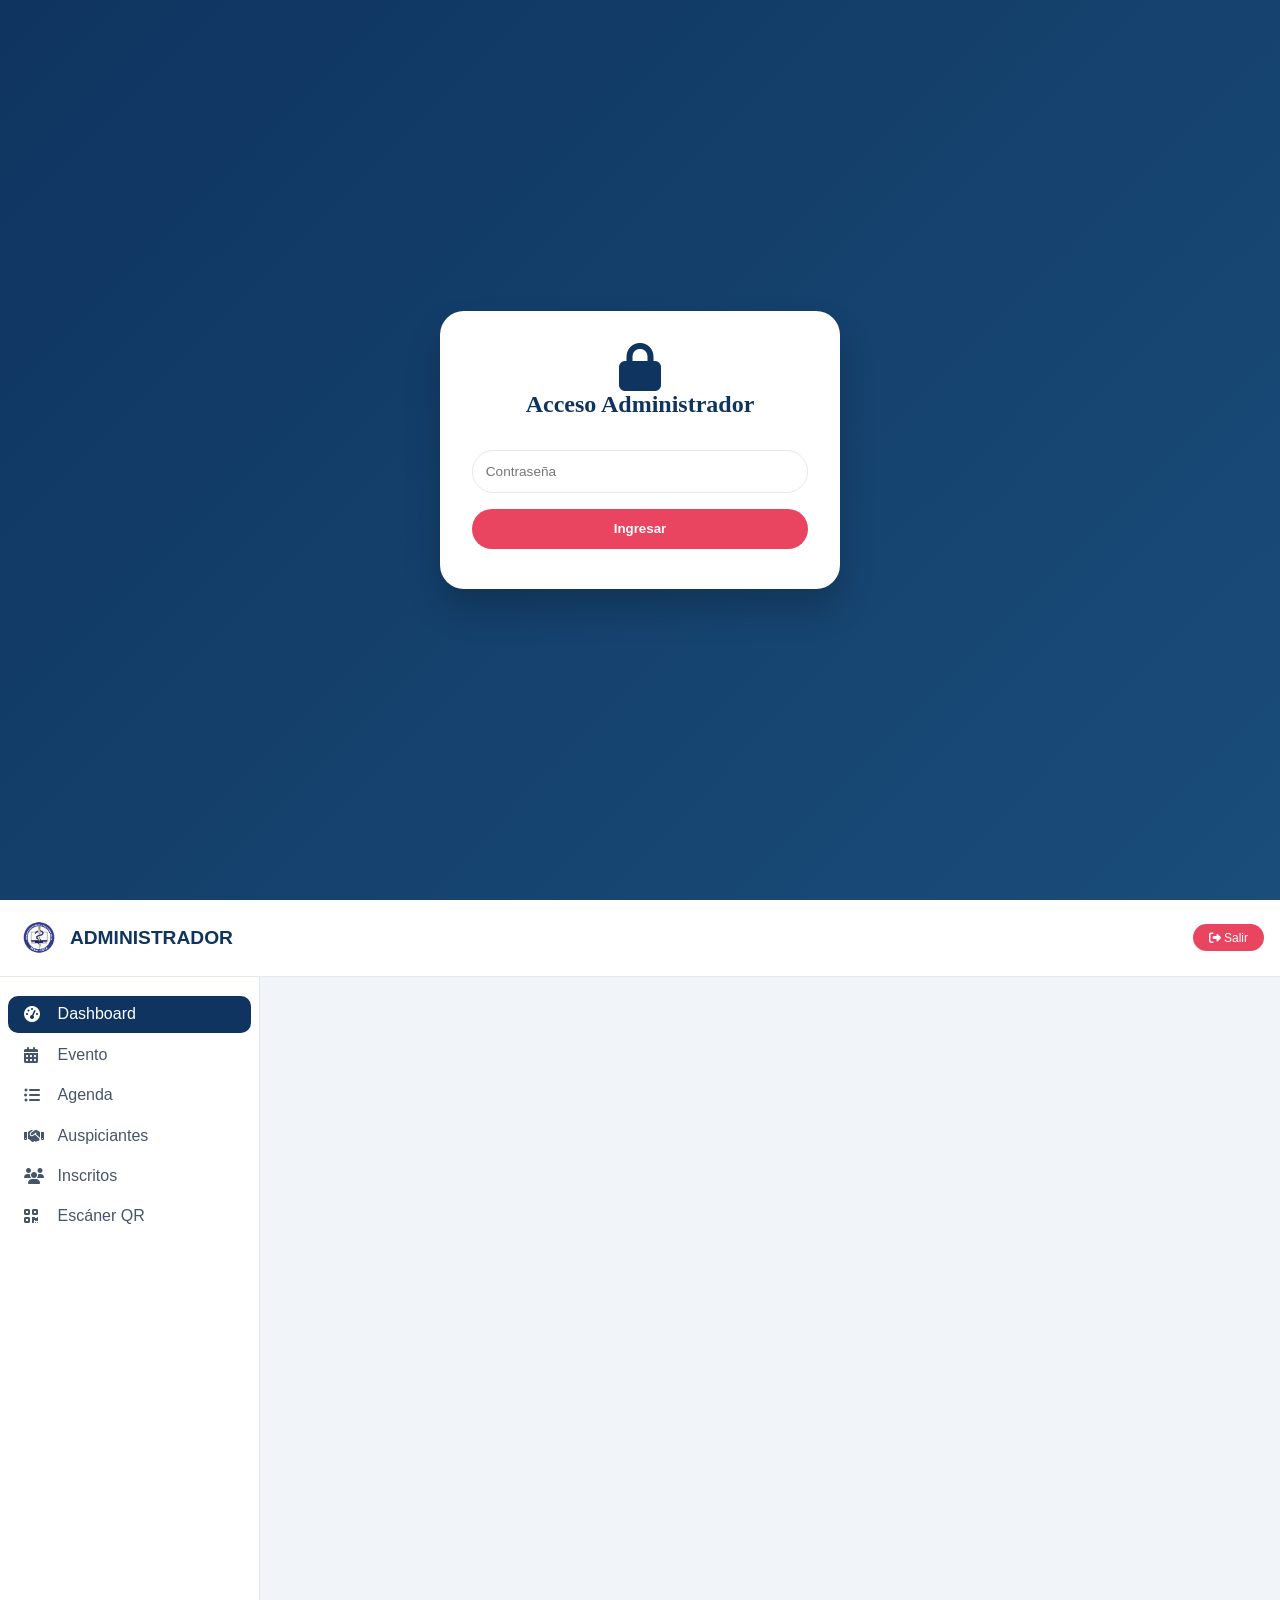
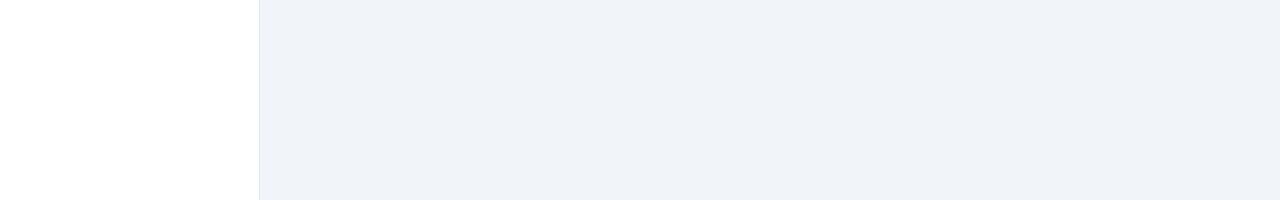
==== commit 290b134c: "Versión final: página pública con 2 días, formulario ampliado; admin con filtros, PDF, escáner rápid" ====
--- a/admin.html
+++ b/admin.html
@@ -16,50 +16,14 @@
     <script src="https://www.gstatic.com/firebasejs/9.6.1/firebase-app-compat.js"></script>
     <script src="https://www.gstatic.com/firebasejs/9.6.1/firebase-database-compat.js"></script>
     <style>
-        /* Estilos responsive (los mismos que antes, pero añadimos soporte para tabs de días) */
-        .dias-tabs {
-            display: flex;
-            gap: 0.5rem;
-            margin-bottom: 1rem;
-            border-bottom: 1px solid #e2e8f0;
-            padding-bottom: 0.5rem;
-        }
-        .dia-tab {
-            background: transparent;
-            border: none;
-            padding: 0.5rem 1rem;
-            cursor: pointer;
-            font-weight: 600;
-            color: #64748b;
-            border-radius: 30px;
-            transition: all 0.2s;
-        }
-        .dia-tab.active {
-            background: #0f3460;
-            color: white;
-        }
-        .form-agregar {
-            display: flex;
-            gap: 0.5rem;
-            flex-wrap: wrap;
-            margin-bottom: 1rem;
-        }
-        .form-agregar input, .form-agregar select {
-            flex: 1;
-            min-width: 120px;
-        }
-        @media (max-width: 768px) {
-            .form-agregar {
-                flex-direction: column;
-            }
-            .form-agregar input, .form-agregar select, .form-agregar button {
-                width: 100%;
-            }
-            .dias-tabs {
-                justify-content: center;
-            }
-        }
-        /* Resto de estilos se mantienen */
+        /* Estilos responsive y mejoras */
+        * { margin:0; padding:0; box-sizing:border-box; }
+        body {
+            font-family: 'Inter', sans-serif;
+            background: #f1f5f9;
+            color: #2c3e50;
+        }
+        /* Pantalla de login */
         .login-container {
             display: flex;
             align-items: center;
@@ -74,10 +38,12 @@
             width: 90%;
             max-width: 400px;
             text-align: center;
+            box-shadow: 0 20px 35px rgba(0,0,0,0.2);
         }
         .login-card h2 {
             color: #0f3460;
             font-family: 'Playfair Display', serif;
+            margin-bottom: 1rem;
         }
         .login-card input {
             width: 100%;
@@ -100,6 +66,7 @@
             color: #e94560;
             margin-top: 0.5rem;
         }
+        /* Panel Admin */
         .admin-panel {
             display: none;
             height: 100vh;
@@ -141,9 +108,10 @@
             background: #e94560;
             border: none;
             color: white;
-            padding: 0.3rem 0.8rem;
+            padding: 0.4rem 1rem;
             border-radius: 30px;
             cursor: pointer;
+            font-weight: 500;
         }
         .admin-layout {
             display: flex;
@@ -169,9 +137,16 @@
             margin: 0.2rem 0.5rem;
             border-radius: 10px;
         }
+        .nav-item i {
+            width: 24px;
+            font-size: 1rem;
+        }
         .nav-item.active {
             background: #0f3460;
             color: white;
+        }
+        .nav-item:hover:not(.active) {
+            background: #f1f5f9;
         }
         .main-content {
             flex: 1;
@@ -179,7 +154,7 @@
             padding: 1rem;
             background: #f1f5f9;
         }
-        /* Resto de estilos (kpi, listas, etc.) se mantienen */
+        /* Tarjetas KPI */
         .kpi-grid {
             display: grid;
             grid-template-columns: repeat(auto-fit, minmax(180px, 1fr));
@@ -234,6 +209,7 @@
             border-radius: 30px;
             cursor: pointer;
             font-weight: 500;
+            font-size: 0.8rem;
         }
         .btn-sm {
             padding: 0.2rem 0.6rem;
@@ -253,6 +229,15 @@
             flex-wrap: wrap;
             gap: 0.5rem;
             border-left: 4px solid #e94560;
+        }
+        .inscrito-info {
+            flex: 2;
+            min-width: 150px;
+        }
+        .inscrito-actions {
+            display: flex;
+            gap: 0.5rem;
+            flex-wrap: wrap;
         }
         .img-thumb {
             width: 30px;
@@ -264,11 +249,15 @@
         .highlight {
             background-color: #fef08a;
         }
-        .search-container {
+        .search-container, .filtros-container {
             display: flex;
             gap: 0.5rem;
             flex-wrap: wrap;
             margin-bottom: 1rem;
+        }
+        .filtros-container select, .filtros-container input {
+            flex: 1;
+            min-width: 120px;
         }
         #scannerVideo {
             width: 100%;
@@ -329,12 +318,54 @@
             .kpi-grid {
                 grid-template-columns: 1fr;
             }
-            .search-container {
+            .search-container, .filtros-container {
                 flex-direction: column;
             }
             .list-item {
                 flex-direction: column;
                 align-items: stretch;
+            }
+            .inscrito-actions {
+                justify-content: flex-end;
+            }
+        }
+        /* Pestañas días */
+        .dias-tabs {
+            display: flex;
+            gap: 0.5rem;
+            margin-bottom: 1rem;
+            border-bottom: 1px solid #e2e8f0;
+            padding-bottom: 0.5rem;
+        }
+        .dia-tab {
+            background: transparent;
+            border: none;
+            padding: 0.5rem 1rem;
+            cursor: pointer;
+            font-weight: 600;
+            color: #64748b;
+            border-radius: 30px;
+        }
+        .dia-tab.active {
+            background: #0f3460;
+            color: white;
+        }
+        .form-agregar {
+            display: flex;
+            gap: 0.5rem;
+            flex-wrap: wrap;
+            margin-bottom: 1rem;
+        }
+        .form-agregar input, .form-agregar select {
+            flex: 1;
+            min-width: 120px;
+        }
+        @media (max-width: 768px) {
+            .form-agregar {
+                flex-direction: column;
+            }
+            .form-agregar input, .form-agregar button {
+                width: 100%;
             }
         }
     </style>
@@ -399,12 +430,10 @@
         messagingSenderId: "560733409147",
         appId: "1:560733409147:web:13f01f10f3ee961ab677de"
     };
-    
     if (!firebase.apps.length) firebase.initializeApp(firebaseConfig);
     const db = firebase.database();
-    
-    // ==================== VARIABLES GLOBALES ====================
-    let agenda = [];        // cada elemento: { id, dia, hora, tema, speaker }
+        // ==================== VARIABLES GLOBALES ====================
+    let agenda = [];            // { id, dia, hora, tema, speaker }
     let auspiciantes = [];
     let inscritos = [];
     let eventInfo = { 
@@ -417,9 +446,10 @@
     };
     let scannerActive = false, scannerStream = null, scannerAnimation = null;
     let searchTerm = '';
-    let currentDia = 1;     // 1 o 2 para la agenda
-    
-    // ==================== SESIÓN ====================
+    let filtros = { facultad: '', carrera: '', semestreAnio: '' };
+    let currentDiaAdmin = 1;
+
+    // ==================== SESIÓN (persistente) ====================
     function checkSession() {
         if (sessionStorage.getItem('adminLogged') === 'true') {
             document.getElementById('loginScreen').style.display = 'none';
@@ -431,8 +461,8 @@
             document.getElementById('adminPanel').classList.remove('active');
         }
     }
-    
-    // ==================== CARGA DE DATOS ====================
+
+    // ==================== CARGA DE DATOS EN TIEMPO REAL ====================
     function cargarDatos() {
         db.ref('agenda').on('value', snap => {
             const data = snap.val();
@@ -468,23 +498,31 @@
             if (document.getElementById('chartInscritos')) actualizarDashboard();
         });
     }
-    
-    // ==================== VISTA DASHBOARD ====================
+
+    // ==================== DASHBOARD ====================
     function actualizarDashboard() {
         const total = inscritos.length;
-        const pagos = inscritos.filter(i=>i.pagoVerificado).length;
-        const presentes = inscritos.filter(i=>i.presente).length;
+        const pagos = inscritos.filter(i => i.pagoVerificado).length;
+        const presentes = inscritos.filter(i => i.presente).length;
         document.getElementById('kpiContainer').innerHTML = `
             <div class="kpi-card"><div><div class="kpi-number">${total}</div><div>Inscritos</div></div><i class="fas fa-users"></i></div>
             <div class="kpi-card"><div><div class="kpi-number">${pagos}</div><div>Pagos OK</div></div><i class="fas fa-credit-card"></i></div>
             <div class="kpi-card"><div><div class="kpi-number">${presentes}</div><div>Asistencia</div></div><i class="fas fa-check-circle"></i></div>
             <div class="kpi-card"><div><div class="kpi-number">${agenda.length}</div><div>Actividades</div></div><i class="fas fa-calendar"></i></div>
         `;
-        document.getElementById('resumenEvento').innerHTML = `📅 ${new Date(eventInfo.fechaInicio).toLocaleDateString('es-ES')} - ${new Date(eventInfo.fechaFin).toLocaleDateString('es-ES')} | ${eventInfo.horaInicio} a ${eventInfo.horaFin}<br>📍 ${eventInfo.ubicacion}`;
+        const fechaInicio = new Date(eventInfo.fechaInicio).toLocaleDateString('es-ES');
+        const fechaFin = new Date(eventInfo.fechaFin).toLocaleDateString('es-ES');
+        document.getElementById('resumenEvento').innerHTML = `📅 ${fechaInicio} - ${fechaFin} | ${eventInfo.horaInicio} a ${eventInfo.horaFin}<br>📍 ${eventInfo.ubicacion}`;
         const ctx = document.getElementById('chartInscritos')?.getContext('2d');
-        if(ctx) new Chart(ctx, { type: 'doughnut', data: { labels: ['Confirmados','Pendientes'], datasets: [{ data: [presentes, total-presentes], backgroundColor: ['#16c784','#e94560'] }] } });
-    }
-    
+        if (ctx) {
+            new Chart(ctx, { 
+                type: 'doughnut', 
+                data: { labels: ['Confirmados', 'Pendientes'], datasets: [{ data: [presentes, total - presentes], backgroundColor: ['#16c784', '#e94560'] }] } 
+            });
+        }
+    }
+
+    // ==================== EVENTO ====================
     function cargarEventoAlFormulario() {
         document.getElementById('descEvento').value = eventInfo.descripcion;
         document.getElementById('fechaInicio').value = eventInfo.fechaInicio;
@@ -493,7 +531,7 @@
         document.getElementById('horaFin').value = eventInfo.horaFin;
         document.getElementById('ubicacion').value = eventInfo.ubicacion || "USCA";
     }
-    
+
     function guardarEvento() {
         eventInfo.descripcion = document.getElementById('descEvento').value;
         eventInfo.fechaInicio = document.getElementById('fechaInicio').value;
@@ -501,14 +539,14 @@
         eventInfo.horaInicio = document.getElementById('horaInicio').value;
         eventInfo.horaFin = document.getElementById('horaFin').value;
         eventInfo.ubicacion = document.getElementById('ubicacion').value;
-        db.ref('evento').set(eventInfo).then(() => alert("Evento actualizado")).catch(e => alert("Error: "+e.message));
+        db.ref('evento').set(eventInfo).then(() => alert("Evento actualizado")).catch(e => alert("Error: " + e.message));
         cambiarSeccion('dashboard');
     }
-    
-    // ==================== AGENDA CON DÍAS Y ORDEN ====================
+
+    // ==================== AGENDA (2 días, ordenada) ====================
     function actualizarListaAgenda() {
         const container = document.getElementById('listaAgenda');
-        const agendaDia = agenda.filter(item => item.dia == currentDia).sort((a,b) => a.hora.localeCompare(b.hora));
+        const agendaDia = agenda.filter(item => item.dia == currentDiaAdmin).sort((a, b) => a.hora.localeCompare(b.hora));
         if (agendaDia.length === 0) {
             container.innerHTML = '<p>No hay actividades para este día.</p>';
             return;
@@ -520,37 +558,33 @@
             </div>
         `).join('');
     }
-    
+
     function agregarActividad() {
         let hora = document.getElementById('nuevaHora').value;
         let tema = document.getElementById('nuevoTema').value.trim();
         let speaker = document.getElementById('nuevoSpeaker').value.trim();
         if (!hora || !tema) { alert("Completa hora y tema"); return; }
         const newId = Date.now().toString();
-        const nuevaActividad = { id: newId, dia: currentDia, hora, tema, speaker };
-        // Guardar en Firebase
-        db.ref('agenda/' + newId).set(nuevaActividad).then(() => {
-            // Limpiar campos
-            document.getElementById('nuevaHora').value = '';
-            document.getElementById('nuevoTema').value = '';
-            document.getElementById('nuevoSpeaker').value = '';
-            cambiarSeccion('agenda'); // refresca
-        }).catch(err => alert("Error: " + err.message));
-    }
-    
+        db.ref('agenda/' + newId).set({ id: newId, dia: currentDiaAdmin, hora, tema, speaker })
+            .then(() => {
+                document.getElementById('nuevaHora').value = '';
+                document.getElementById('nuevoTema').value = '';
+                document.getElementById('nuevoSpeaker').value = '';
+                cambiarSeccion('agenda');
+            }).catch(err => alert("Error: " + err.message));
+    }
+
     function eliminarActividad(id) {
-        if (confirm("¿Eliminar esta actividad?")) {
-            db.ref('agenda/' + id).remove().then(() => cambiarSeccion('agenda'));
-        }
-    }
-    
-    function cambiarDia(dia) {
-        currentDia = dia;
+        if (confirm("¿Eliminar esta actividad?")) db.ref('agenda/' + id).remove().then(() => cambiarSeccion('agenda'));
+    }
+
+    function cambiarDiaAdmin(dia) {
+        currentDiaAdmin = dia;
         document.querySelectorAll('.dia-tab').forEach(tab => tab.classList.remove('active'));
         document.getElementById(`tabDia${dia}`).classList.add('active');
         actualizarListaAgenda();
     }
-    
+
     // ==================== AUSPICIANTES ====================
     function actualizarListaAuspiciantes() {
         const container = document.getElementById('listaAuspiciantes');
@@ -564,67 +598,75 @@
             </div>
         `).join('');
     }
-    
+
     function agregarAuspiciante() {
         let nombre = document.getElementById('nombreAuspiciante').value.trim();
         if (!nombre) { alert("Ingrese nombre"); return; }
         const file = document.getElementById('imagenAuspiciante').files[0];
         const newId = Date.now().toString();
+        const setData = (img) => {
+            db.ref('auspiciantes/' + newId).set({ id: newId, nombre, imagen: img || null })
+                .then(() => cambiarSeccion('auspiciantes'))
+                .catch(err => alert("Error: " + err.message));
+        };
         if (file) {
             const reader = new FileReader();
-            reader.onload = e => {
-                db.ref('auspiciantes/' + newId).set({ id: newId, nombre, imagen: e.target.result }).then(() => cambiarSeccion('auspiciantes'));
-            };
+            reader.onload = e => setData(e.target.result);
             reader.readAsDataURL(file);
         } else {
-            db.ref('auspiciantes/' + newId).set({ id: newId, nombre, imagen: null }).then(() => cambiarSeccion('auspiciantes'));
+            setData(null);
         }
         document.getElementById('nombreAuspiciante').value = '';
         document.getElementById('imagenAuspiciante').value = '';
     }
-    
+
     function eliminarAuspiciante(id) {
         if (confirm("¿Eliminar auspiciante?")) db.ref('auspiciantes/' + id).remove().then(() => cambiarSeccion('auspiciantes'));
     }
-    
-    // ==================== INSCRITOS ====================
-    function resaltarPalabras(texto, busqueda) {
-        if (!busqueda.trim()) return texto;
-        const palabras = busqueda.trim().split(/\s+/);
-        let resultado = texto;
-        palabras.forEach(palabra => {
-            const regex = new RegExp(`(${palabra.replace(/[.*+?^${}()|[\]\\]/g, '\\$&')})`, 'gi');
-            resultado = resultado.replace(regex, `<span class="highlight">$1</span>`);
-        });
-        return resultado;
-    }
-    
+
+    // ==================== INSCRITOS (con filtros y orden) ====================
+    function aplicarFiltros() {
+        filtros.facultad = document.getElementById('filtroFacultad').value;
+        filtros.carrera = document.getElementById('filtroCarrera').value;
+        filtros.semestreAnio = document.getElementById('filtroSemestre').value;
+        actualizarListaInscritos();
+    }
+
     function actualizarListaInscritos() {
         const container = document.getElementById('listaInscritosContainer');
         if (!container) return;
-        let filtrados = inscritos;
+
+        let filtrados = [...inscritos];
+        // Filtro por búsqueda
         const term = searchTerm.trim().toLowerCase();
         if (term) {
-            filtrados = inscritos.filter(i => 
+            filtrados = filtrados.filter(i => 
                 i.nombre.toLowerCase().includes(term) || 
                 i.apellido.toLowerCase().includes(term) || 
                 i.ci.toString().includes(term)
             );
         }
+        // Filtros adicionales
+        if (filtros.facultad) filtrados = filtrados.filter(i => i.facultad === filtros.facultad);
+        if (filtros.carrera) filtrados = filtrados.filter(i => i.carrera === filtros.carrera);
+        if (filtros.semestreAnio) filtrados = filtrados.filter(i => i.semestreAnio == filtros.semestreAnio);
+
+        // Ordenar alfabéticamente por nombre
+        filtrados.sort((a, b) => `${a.nombre} ${a.apellido}`.localeCompare(`${b.nombre} ${b.apellido}`));
+
         if (filtrados.length === 0) {
-            container.innerHTML = `<div class="no-results">No se encontraron inscritos</div>`;
+            container.innerHTML = '<div class="no-results">No se encontraron inscritos</div>';
             return;
         }
+
         let html = '';
         filtrados.forEach(i => {
-            const nombreRes = resaltarPalabras(i.nombre, searchTerm);
-            const apellidoRes = resaltarPalabras(i.apellido, searchTerm);
-            const ciRes = resaltarPalabras(i.ci.toString(), searchTerm);
             html += `
                 <div class="list-item">
                     <div class="inscrito-info">
-                        <strong>${nombreRes} ${apellidoRes}</strong><br>
-                        CI: ${ciRes} | ${i.correo}
+                        <strong>${i.nombre} ${i.apellido}</strong><br>
+                        CI: ${i.ci} | ${i.correo}<br>
+                        <small>🎓 ${i.facultad || 'No especificada'} - ${i.carrera || 'No especificada'} - ${i.semestreAnio ? (i.carrera === 'Medicina' ? 'Semestre' : 'Año') + ' ' + i.semestreAnio : ''}</small>
                         ${i.comprobante ? `<img src="${i.comprobante}" class="img-thumb" onclick="verImagen('${i.comprobante}')">` : ''}
                     </div>
                     <div class="inscrito-actions">
@@ -646,7 +688,7 @@
         });
         container.innerHTML = html;
     }
-    
+
     function togglePago(id) {
         const ref = db.ref('inscritos/' + id);
         ref.once('value').then(snap => {
@@ -657,7 +699,7 @@
             }
         });
     }
-    
+
     function toggleAsistencia(id) {
         const ref = db.ref('inscritos/' + id);
         ref.once('value').then(snap => {
@@ -668,7 +710,7 @@
             }
         });
     }
-    
+
     function eliminarInscrito(id, nombre) {
         if (confirm(`¿Eliminar a ${nombre}?`)) {
             const pass = prompt("Contraseña de eliminación (2000):");
@@ -677,8 +719,22 @@
             } else alert("Contraseña incorrecta");
         }
     }
-    
+
     function exportarInscritosPDF() {
+        let filtrados = [...inscritos];
+        const term = searchTerm.trim().toLowerCase();
+        if (term) {
+            filtrados = filtrados.filter(i => 
+                i.nombre.toLowerCase().includes(term) || 
+                i.apellido.toLowerCase().includes(term) || 
+                i.ci.toString().includes(term)
+            );
+        }
+        if (filtros.facultad) filtrados = filtrados.filter(i => i.facultad === filtros.facultad);
+        if (filtros.carrera) filtrados = filtrados.filter(i => i.carrera === filtros.carrera);
+        if (filtros.semestreAnio) filtrados = filtrados.filter(i => i.semestreAnio == filtros.semestreAnio);
+        filtrados.sort((a, b) => `${a.nombre} ${a.apellido}`.localeCompare(`${b.nombre} ${b.apellido}`));
+
         const logoImg = document.querySelector('.logo-area img')?.src || 'assets/logo.png';
         const fechaInicio = new Date(eventInfo.fechaInicio).toLocaleDateString('es-ES');
         const fechaFin = new Date(eventInfo.fechaFin).toLocaleDateString('es-ES');
@@ -690,10 +746,20 @@
                 </div>
                 <h3>LISTA DE INSCRITOS</h3>
                 <table style="width:100%; border-collapse:collapse;">
-                    <thead><tr style="background:#0f3460; color:white;"><th>N°</th><th>Nombre</th><th>Cédula</th><th>Email</th><th>Pago</th><th>Asistencia</th></tr></thead>
+                    <thead><tr style="background:#0f3460; color:white;"><th>N°</th><th>Nombre</th><th>Cédula</th><th>Email</th><th>Facultad</th><th>Carrera</th><th>Semestre/Año</th><th>Pago</th><th>Asistencia</th></tr></thead>
                     <tbody>`;
-        inscritos.forEach((i, idx) => {
-            tablaHtml += `<tr><td>${idx+1}</td><td>${i.nombre} ${i.apellido}</td><td>${i.ci}</td><td>${i.correo}</td><td>${i.pagoVerificado ? 'Sí' : 'No'}</td><td>${i.presente ? 'Presente' : 'Ausente'}</td></tr>`;
+        filtrados.forEach((i, idx) => {
+            tablaHtml += `<tr>
+                <td style="border:1px solid #ddd; padding:8px;">${idx+1}</td>
+                <td style="border:1px solid #ddd; padding:8px;">${i.nombre} ${i.apellido}</td>
+                <td style="border:1px solid #ddd; padding:8px;">${i.ci}</td>
+                <td style="border:1px solid #ddd; padding:8px;">${i.correo}</td>
+                <td style="border:1px solid #ddd; padding:8px;">${i.facultad || '-'}</td>
+                <td style="border:1px solid #ddd; padding:8px;">${i.carrera || '-'}</td>
+                <td style="border:1px solid #ddd; padding:8px;">${i.semestreAnio || '-'}</td>
+                <td style="border:1px solid #ddd; padding:8px;">${i.pagoVerificado ? 'Sí' : 'No'}</td>
+                <td style="border:1px solid #ddd; padding:8px;">${i.presente ? 'Presente' : 'Ausente'}</td>
+            </tr>`;
         });
         tablaHtml += `</tbody></table><div style="text-align:center; margin-top:20px;">Seminario USCA - ${fechaInicio}</div></div>`;
         const element = document.createElement('div');
@@ -701,8 +767,7 @@
         document.body.appendChild(element);
         html2pdf().set({ margin: 0.5, filename: `inscritos_${eventInfo.fechaInicio}.pdf`, html2canvas: { scale: 2 } }).from(element).save().then(() => element.remove());
     }
-    
-    // ==================== CARNET ADMIN ====================
+        // ==================== CARNET ADMIN ====================
     function mostrarCarnetAdmin(nombreCompleto, ci, id) {
         const qrTexto = `ID: ${id}\nNombre: ${nombreCompleto}\nCI: ${ci}`;
         const container = document.getElementById('carnetAdminContent');
@@ -724,7 +789,7 @@
         new QRCode(qrDiv, { text: qrTexto, width: 120, height: 120, colorDark: "#0f3460", colorLight: "#ffffff" });
         document.getElementById('modalCarnetAdmin').classList.add('active');
     }
-    
+
     function cerrarModalCarnetAdmin() { document.getElementById('modalCarnetAdmin').classList.remove('active'); }
     function descargarCarnetAdmin() {
         const carnet = document.querySelector('#carnetAdminContent .carnet');
@@ -733,10 +798,10 @@
             link.download = 'carnet.png';
             link.href = canvas.toDataURL();
             link.click();
-        }).catch(() => alert('Error'));
-    }
-    
-    // ==================== ESCÁNER QR ====================
+        }).catch(() => alert('Error al generar la imagen'));
+    }
+
+    // ==================== ESCÁNER QR OPTIMIZADO ====================
     function iniciarEscaner() {
         const video = document.getElementById('scannerVideo');
         navigator.mediaDevices.getUserMedia({ video: { facingMode: 'environment' } }).then(stream => {
@@ -747,9 +812,9 @@
             document.getElementById('btnDetener').style.display = 'inline-block';
             scannerActive = true;
             escanearQR();
-        }).catch(err => alert("Error cámara: "+err.message));
-    }
-    
+        }).catch(err => alert("Error cámara: " + err.message));
+    }
+
     function detenerEscaner() {
         scannerActive = false;
         if (scannerAnimation) cancelAnimationFrame(scannerAnimation);
@@ -759,14 +824,16 @@
         document.getElementById('btnIniciar').style.display = 'inline-block';
         document.getElementById('btnDetener').style.display = 'none';
     }
-    
+
     function escanearQR() {
         if (!scannerActive) return;
         const video = document.getElementById('scannerVideo');
         if (video.videoWidth === 0) { scannerAnimation = requestAnimationFrame(escanearQR); return; }
+        // Usar canvas más pequeño para mayor velocidad
+        const scale = 0.4;
         const canvas = document.createElement('canvas');
-        canvas.width = video.videoWidth * 0.5;
-        canvas.height = video.videoHeight * 0.5;
+        canvas.width = video.videoWidth * scale;
+        canvas.height = video.videoHeight * scale;
         const ctx = canvas.getContext('2d');
         ctx.drawImage(video, 0, 0, canvas.width, canvas.height);
         const imageData = ctx.getImageData(0, 0, canvas.width, canvas.height);
@@ -781,9 +848,12 @@
             const resultadoDiv = document.getElementById('scannerResultado');
             if (inscrito) {
                 resultadoDiv.innerHTML = `
-                    <div style="background:#e2e8f0; padding:8px; border-radius:8px;">
+                    <div style="background:#e2e8f0; padding:8px; border-radius:8px; margin-top:8px;">
                         <strong>${inscrito.nombre} ${inscrito.apellido}</strong><br>
                         CI: ${inscrito.ci}<br>
+                        Facultad: ${inscrito.facultad || '-'}<br>
+                        Carrera: ${inscrito.carrera || '-'}<br>
+                        Semestre/Año: ${inscrito.semestreAnio || '-'}<br>
                         Asistencia actual: ${inscrito.presente ? 'Presente' : 'Ausente'}<br>
                         <button class="btn btn-sm" onclick="cambiarAsistenciaDesdeEscaner('${inscrito.id}')">Cambiar asistencia</button>
                     </div>
@@ -792,25 +862,28 @@
                 resultadoDiv.innerHTML = '<span style="color:red;">Código no válido</span>';
                 setTimeout(() => resultadoDiv.innerHTML = '', 2000);
             }
+            // Pequeña pausa para evitar múltiples lecturas
+            setTimeout(() => { if (scannerActive) requestAnimationFrame(escanearQR); }, 500);
             return;
         }
         scannerAnimation = requestAnimationFrame(escanearQR);
     }
-    
+
     function cambiarAsistenciaDesdeEscaner(id) {
         const idx = inscritos.findIndex(i => i.id === id);
         if (idx !== -1) {
             inscritos[idx].presente = !inscritos[idx].presente;
             db.ref('inscritos/' + id).set(inscritos[idx]);
-            document.getElementById('scannerResultado').innerHTML = `<span style="color:green;">✅ Asistencia cambiada</span>`;
+            document.getElementById('scannerResultado').innerHTML = `<span style="color:green;">✅ Asistencia cambiada a ${inscritos[idx].presente ? 'Presente' : 'Ausente'}</span>`;
             setTimeout(() => document.getElementById('scannerResultado').innerHTML = '', 1500);
         }
     }
-    
-    // ==================== RENDER SECCIONES ====================
+
+    // ==================== RENDERIZADO DE SECCIONES (HTML dinámico) ====================
     function renderDashboard() {
-        return `<div class="kpi-grid" id="kpiContainer"></div><div class="section-card"><div class="section-title"><i class="fas fa-info-circle"></i> Resumen del evento</div><p id="resumenEvento"></p><canvas id="chartInscritos" style="max-height:250px;"></canvas></div>`;
-    }
+        return `<div class="kpi-grid" id="kpiContainer"></div><div class="section-card"><div class="section-title">Resumen del evento</div><p id="resumenEvento"></p><canvas id="chartInscritos" style="max-height:250px;"></canvas></div>`;
+    }
+
     function renderEvento() {
         return `<div class="section-card">
             <div class="section-title">Configuración del Evento</div>
@@ -823,27 +896,31 @@
             <button class="btn" onclick="guardarEvento()">Guardar cambios</button>
         </div>`;
     }
+
     function renderAgenda() {
+        const fecha1 = new Date(eventInfo.fechaInicio).toLocaleDateString('es-ES');
+        const fecha2 = new Date(eventInfo.fechaFin).toLocaleDateString('es-ES');
         return `<div class="section-card">
             <div style="display:flex; justify-content:space-between; align-items:center; flex-wrap:wrap; gap:1rem; margin-bottom:1rem;">
                 <div class="section-title">Agenda del Evento</div>
                 <button class="btn" onclick="exportarAgendaPDF()"><i class="fas fa-file-pdf"></i> Exportar agenda a PDF</button>
             </div>
             <div class="dias-tabs">
-                <button id="tabDia1" class="dia-tab active" onclick="cambiarDia(1)">Día 1 - ${new Date(eventInfo.fechaInicio).toLocaleDateString('es-ES')}</button>
-                <button id="tabDia2" class="dia-tab" onclick="cambiarDia(2)">Día 2 - ${new Date(eventInfo.fechaFin).toLocaleDateString('es-ES')}</button>
+                <button id="tabDia1" class="dia-tab active" onclick="cambiarDiaAdmin(1)">Día 1 - ${fecha1}</button>
+                <button id="tabDia2" class="dia-tab" onclick="cambiarDiaAdmin(2)">Día 2 - ${fecha2}</button>
             </div>
-            <div class="section-title"><i class="fas fa-plus-circle"></i> Agregar actividad (Día ${currentDia})</div>
+            <div class="section-title">Agregar actividad (Día ${currentDiaAdmin})</div>
             <div class="form-agregar">
                 <input type="time" id="nuevaHora" placeholder="Hora">
                 <input type="text" id="nuevoTema" placeholder="Tema">
                 <input type="text" id="nuevoSpeaker" placeholder="Expositor">
                 <button class="btn" onclick="agregarActividad()">➕ Agregar</button>
             </div>
-            <div class="section-title">Actividades del Día ${currentDia}</div>
+            <div class="section-title">Actividades del Día ${currentDiaAdmin}</div>
             <div id="listaAgenda"></div>
         </div>`;
     }
+
     function renderAuspiciantes() {
         return `<div class="section-card">
             <div class="section-title">Auspiciantes</div>
@@ -855,24 +932,41 @@
             <div id="listaAuspiciantes"></div>
         </div>`;
     }
+
     function renderInscritos() {
+        // Crear opciones para los filtros de carrera
+        const carreras = ["Medicina", "Odontología", "Bioquímica", "Química y Farmacia", "Licenciatura en Enfermería", "Licenciatura en Obstetricia", "Licenciatura en Fisioterapia y Kinesiología", "Derecho", "Ciencias de la Educación"];
+        const optionsCarreras = carreras.map(c => `<option value="${c}">${c}</option>`).join('');
         return `<div class="section-card">
-            <div style="display:flex; justify-content:space-between; align-items:center; flex-wrap:wrap; gap:1rem;">
+            <div style="display:flex; justify-content:space-between; align-items:center; flex-wrap:wrap; gap:1rem; margin-bottom:1rem;">
                 <div class="section-title">Lista de inscritos</div>
                 <button class="btn" onclick="exportarInscritosPDF()"><i class="fas fa-file-pdf"></i> Exportar a PDF</button>
             </div>
             <div class="search-container">
-                <input type="text" id="searchInput" placeholder="Buscar por nombre o cédula" onkeyup="buscarInscritos()">
+                <input type="text" id="searchInput" placeholder="🔍 Buscar por nombre o cédula" onkeyup="buscarInscritos()">
                 <button class="btn" onclick="buscarInscritos()">Buscar</button>
                 <button class="btn" style="background:#64748b;" onclick="limpiarBusqueda()">Limpiar</button>
             </div>
+            <div class="filtros-container">
+                <select id="filtroFacultad" onchange="aplicarFiltros()">
+                    <option value="">Todas las facultades</option>
+                    <option value="USCA">USCA</option>
+                    <option value="Otros">Otros</option>
+                </select>
+                <select id="filtroCarrera" onchange="aplicarFiltros()">
+                    <option value="">Todas las carreras</option>
+                    ${optionsCarreras}
+                </select>
+                <input type="text" id="filtroSemestre" placeholder="Filtrar por semestre/año" onkeyup="aplicarFiltros()">
+            </div>
             <div id="listaInscritosContainer"></div>
         </div>`;
     }
+
     function renderScanner() {
         return `<div class="section-card">
             <div class="section-title">Escáner QR</div>
-            <p>Enfoca el código QR del carnet</p>
+            <p>Enfoca el código QR del carnet para ver información y cambiar asistencia</p>
             <div class="scanner-container">
                 <video id="scannerVideo" playsinline></video>
                 <div style="margin-top:1rem;">
@@ -883,16 +977,23 @@
             </div>
         </div>`;
     }
-    
+
     function exportarAgendaPDF() {
         const logoImg = document.querySelector('.logo-area img')?.src || 'assets/logo.png';
         const dia1 = new Date(eventInfo.fechaInicio).toLocaleDateString('es-ES');
         const dia2 = new Date(eventInfo.fechaFin).toLocaleDateString('es-ES');
-        let html = `<div style="font-family:'Inter',sans-serif; padding:20px;"><div style="text-align:center;"><img src="${logoImg}" style="height:60px;"><h2>AGENDA DEL SEMINARIO</h2><p>${dia1} y ${dia2} | ${eventInfo.horaInicio} - ${eventInfo.horaFin}<br>${eventInfo.ubicacion}</p></div>`;
-        for (let d=1; d<=2; d++) {
-            const actividades = agenda.filter(a => a.dia == d).sort((a,b)=>a.hora.localeCompare(b.hora));
-            html += `<h3>Día ${d} - ${d===1?dia1:dia2}</h3><table style="width:100%; border-collapse:collapse;"><thead><tr style="background:#0f3460; color:white;"><th>Hora</th><th>Tema</th><th>Expositor</th></tr></thead><tbody>`;
-            actividades.forEach(a => html += `<tr><td>${a.hora}</td><td>${a.tema}</td><td>${a.speaker || '---'}</td></tr>`);
+        let html = `<div style="font-family:'Inter',sans-serif; padding:20px;">
+            <div style="text-align:center; border-bottom:2px solid #0f3460; margin-bottom:20px;">
+                <img src="${logoImg}" style="height:60px;"><h2 style="color:#0f3460;">AGENDA DEL SEMINARIO</h2>
+                <p>${dia1} y ${dia2} | ${eventInfo.horaInicio} - ${eventInfo.horaFin}<br>${eventInfo.ubicacion}</p>
+            </div>`;
+        for (let d = 1; d <= 2; d++) {
+            const actividades = agenda.filter(a => a.dia == d).sort((a, b) => a.hora.localeCompare(b.hora));
+            html += `<h3>Día ${d} - ${d === 1 ? dia1 : dia2}</h3>
+                <table style="width:100%; border-collapse:collapse;">
+                    <thead><tr style="background:#0f3460; color:white;"><th>Hora</th><th>Tema</th><th>Expositor</th></tr></thead>
+                    <tbody>`;
+            actividades.forEach(a => html += `<tr><td style="border:1px solid #ddd; padding:8px;">${a.hora}</td><td style="border:1px solid #ddd; padding:8px;">${a.tema}</td><td style="border:1px solid #ddd; padding:8px;">${a.speaker || '---'}</td></tr>`);
             html += `</tbody></table><br>`;
         }
         html += `<div style="text-align:center;">Seminario USCA - ${dia1}</div></div>`;
@@ -901,8 +1002,8 @@
         document.body.appendChild(element);
         html2pdf().set({ margin: 0.5, filename: `agenda_completa.pdf`, html2canvas: { scale: 2 } }).from(element).save().then(() => element.remove());
     }
-    
-    // ==================== NAVEGACIÓN Y UTILS ====================
+
+    // ==================== NAVEGACIÓN Y UTILIDADES ====================
     function cambiarSeccion(seccion) {
         const content = document.getElementById('mainContent');
         if (seccion === 'dashboard') {
@@ -927,7 +1028,7 @@
         document.querySelector(`.nav-item[data-tab="${seccion}"]`).classList.add('active');
         if (seccion !== 'scanner') detenerEscaner();
     }
-    
+
     window.buscarInscritos = function() {
         const input = document.getElementById('searchInput');
         searchTerm = input ? input.value : '';
@@ -937,6 +1038,10 @@
         searchTerm = '';
         const input = document.getElementById('searchInput');
         if (input) input.value = '';
+        document.getElementById('filtroFacultad').value = '';
+        document.getElementById('filtroCarrera').value = '';
+        document.getElementById('filtroSemestre').value = '';
+        filtros = { facultad: '', carrera: '', semestreAnio: '' };
         actualizarListaInscritos();
     };
     window.verImagen = function(src) {
@@ -946,8 +1051,9 @@
     window.cerrarModalImagen = function() {
         document.getElementById('modalImagen').classList.remove('active');
     };
-    
-    // ==================== LOGIN ====================
+    window.aplicarFiltros = aplicarFiltros;
+
+    // ==================== LOGIN / LOGOUT ====================
     function verificarLogin() {
         const pass = document.getElementById('adminPassword').value;
         if (pass === 'usca2026') {
@@ -960,6 +1066,7 @@
             document.getElementById('loginError').innerText = 'Contraseña incorrecta';
         }
     }
+
     function cerrarSesion() {
         sessionStorage.removeItem('adminLogged');
         detenerEscaner();
@@ -967,12 +1074,15 @@
         document.getElementById('loginScreen').style.display = 'flex';
         document.getElementById('adminPassword').value = '';
         document.getElementById('loginError').innerText = '';
-    }
-    
-    // Exponer globalmente las funciones necesarias
-    window.cambiarSeccion = cambiarSeccion;
+        // Forzar recarga para limpiar el estado correctamente
+        window.location.reload();
+    }
+
+    // Exponer funciones globales
     window.verificarLogin = verificarLogin;
     window.cerrarSesion = cerrarSesion;
+    window.cambiarSeccion = cambiarSeccion;
+    window.guardarEvento = guardarEvento;
     window.agregarActividad = agregarActividad;
     window.eliminarActividad = eliminarActividad;
     window.agregarAuspiciante = agregarAuspiciante;
@@ -988,13 +1098,13 @@
     window.cambiarAsistenciaDesdeEscaner = cambiarAsistenciaDesdeEscaner;
     window.exportarInscritosPDF = exportarInscritosPDF;
     window.exportarAgendaPDF = exportarAgendaPDF;
-    window.cambiarDia = cambiarDia;
-    window.guardarEvento = guardarEvento;
-    
+    window.cambiarDiaAdmin = cambiarDiaAdmin;
+
+    // Eventos del sidebar
     document.querySelectorAll('.nav-item').forEach(el => {
         el.addEventListener('click', () => cambiarSeccion(el.getAttribute('data-tab')));
     });
-    
+
     checkSession();
 </script>
 </body>
